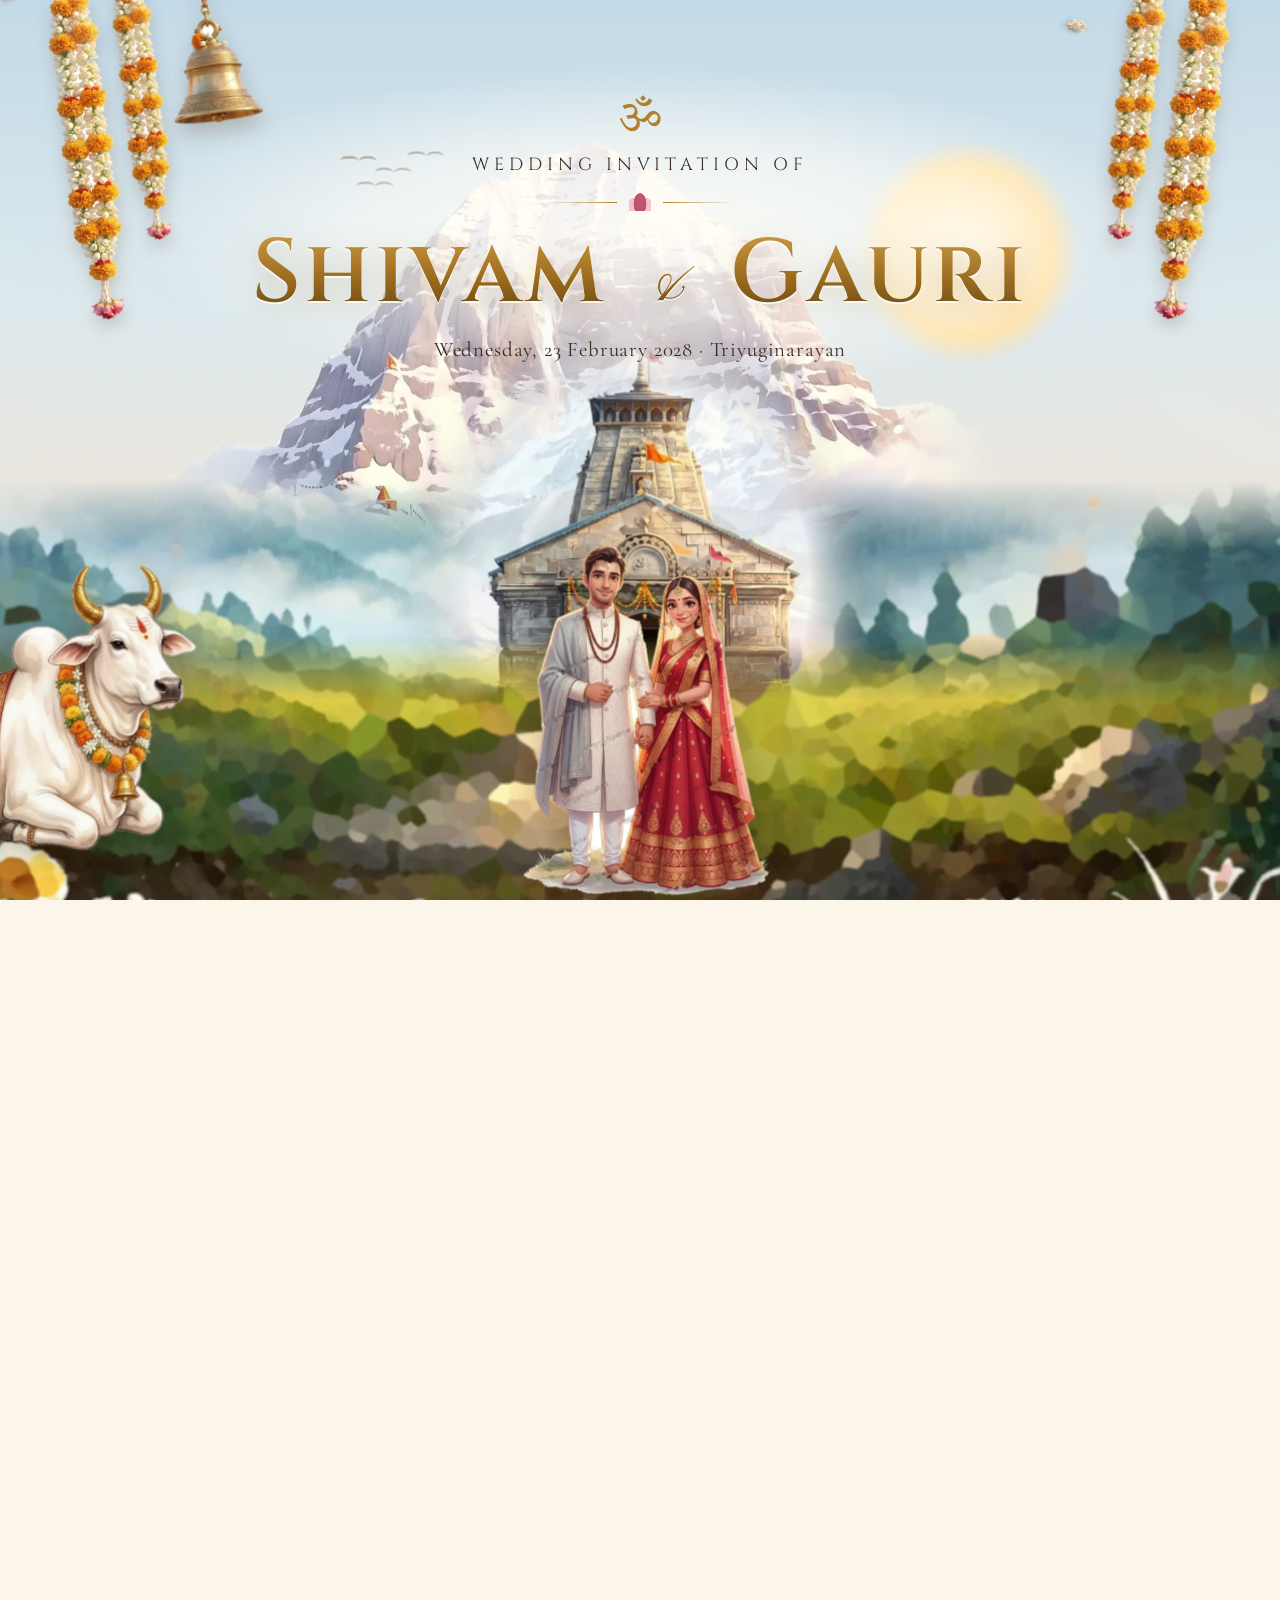
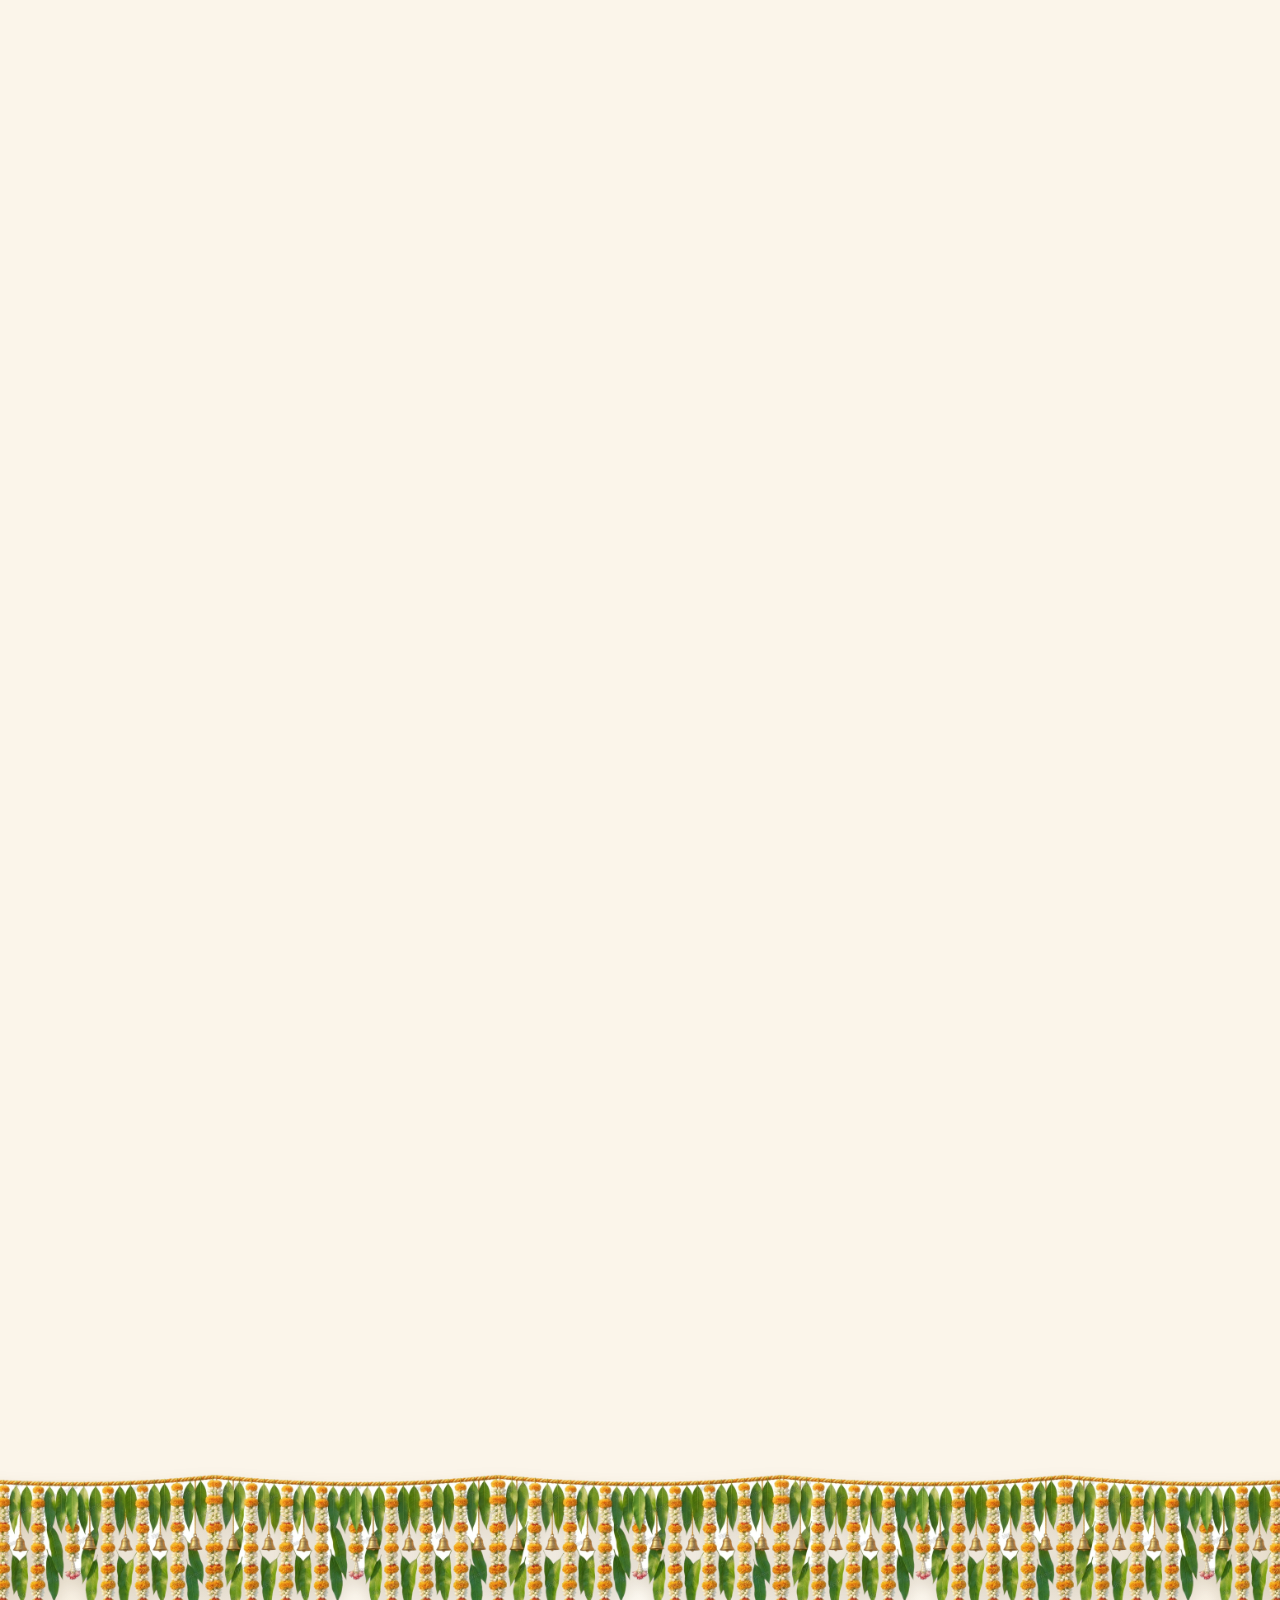
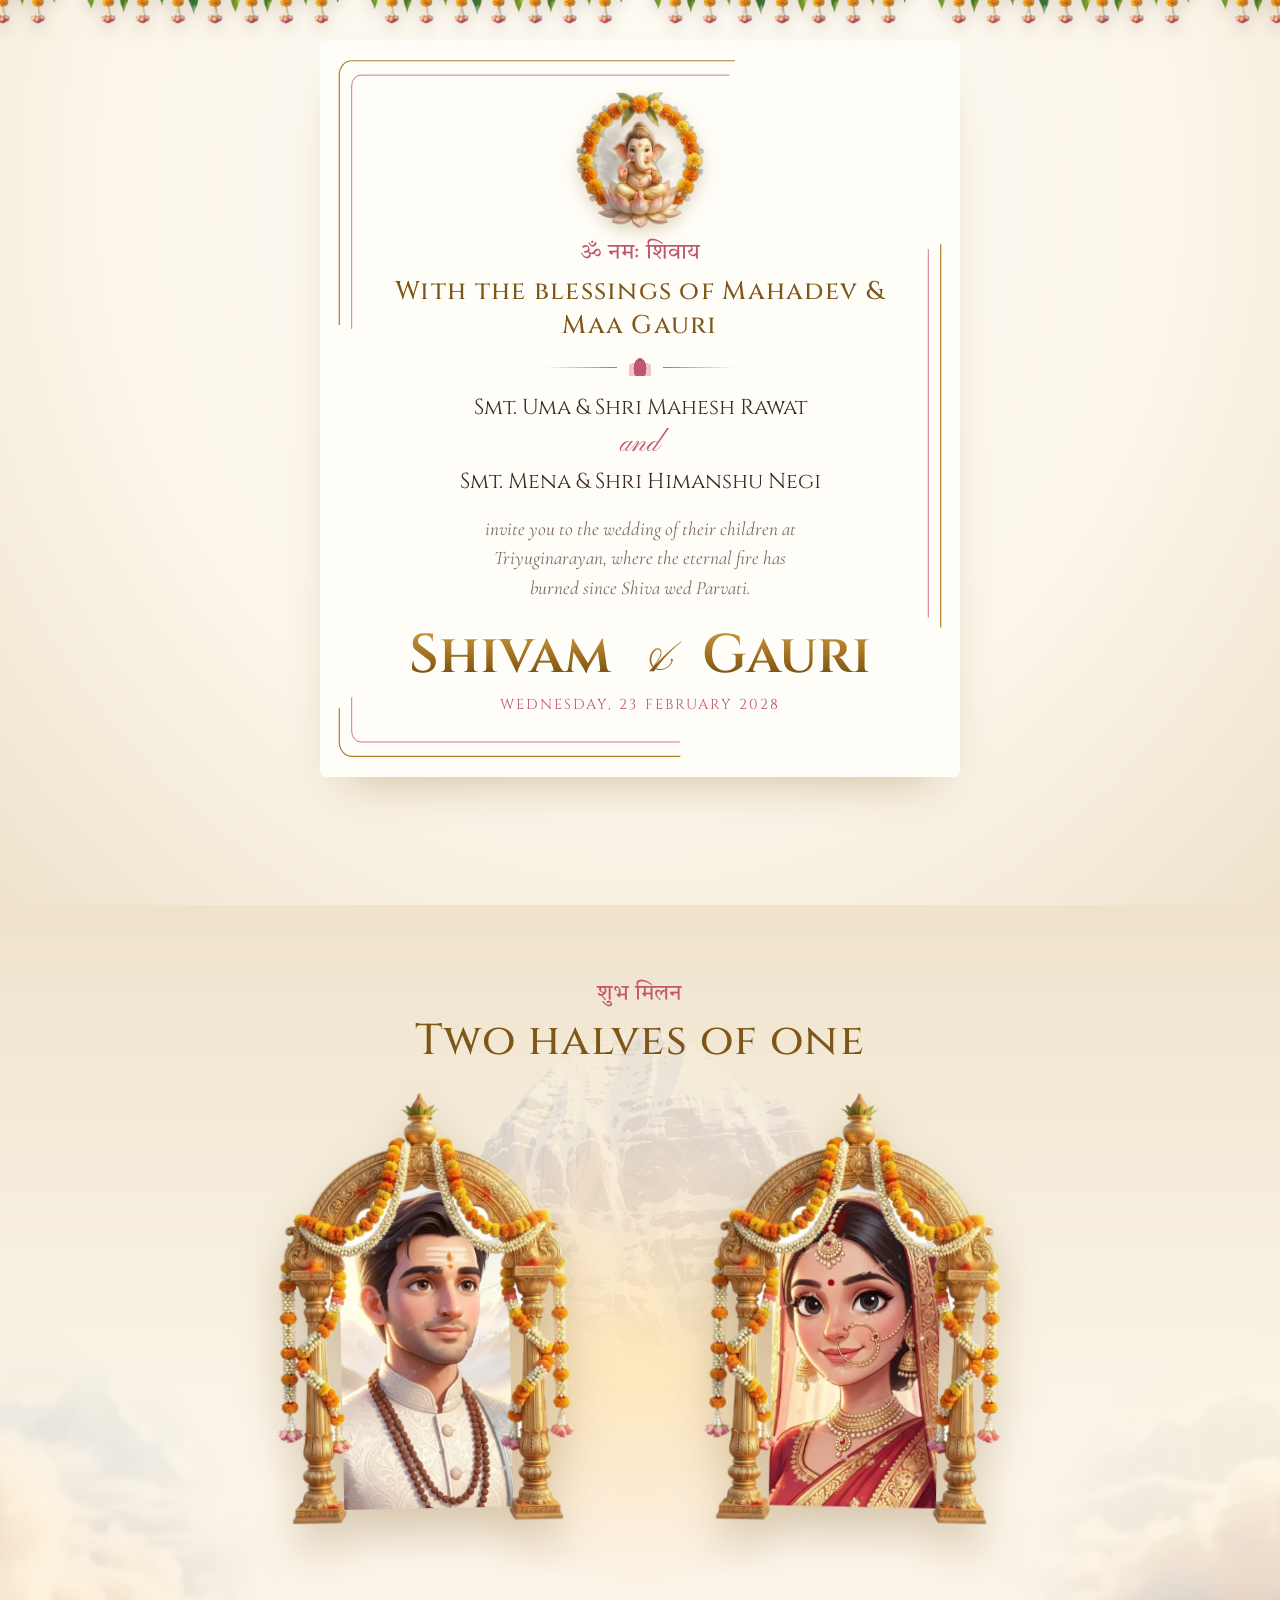
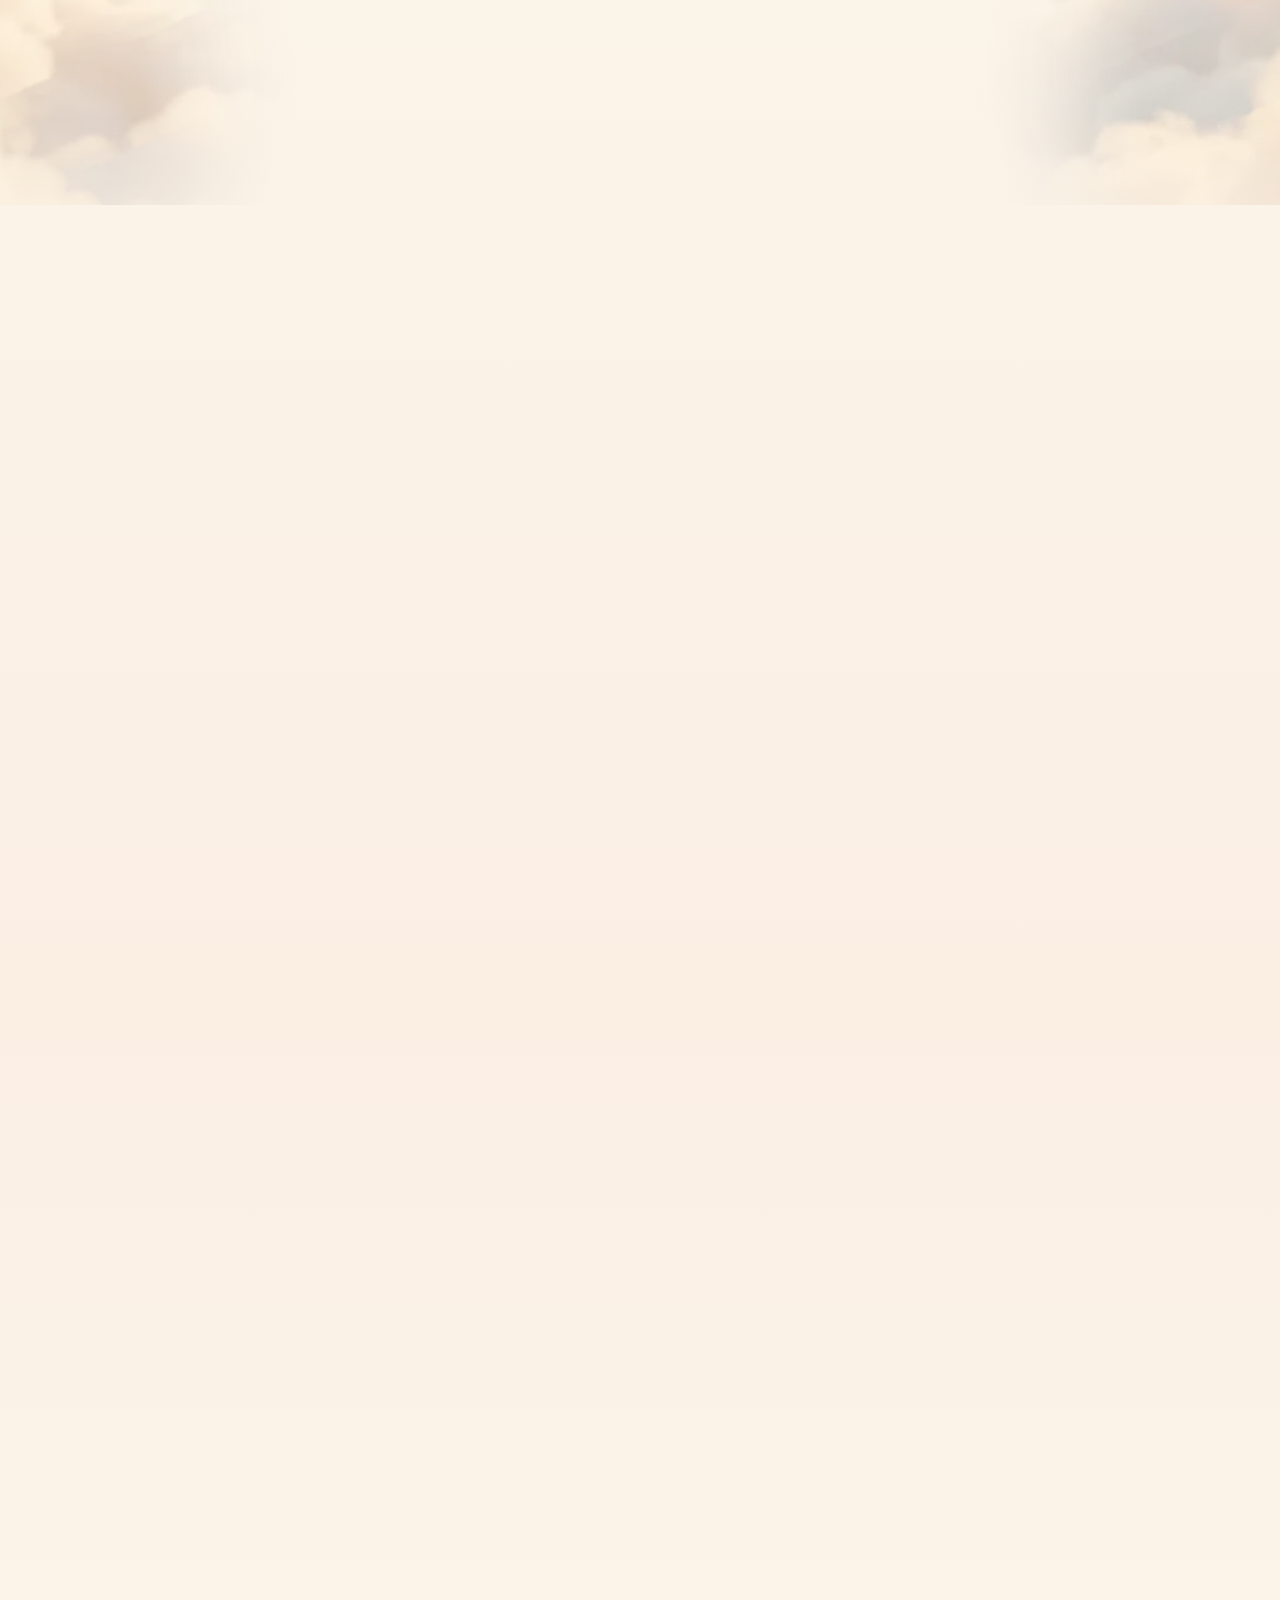
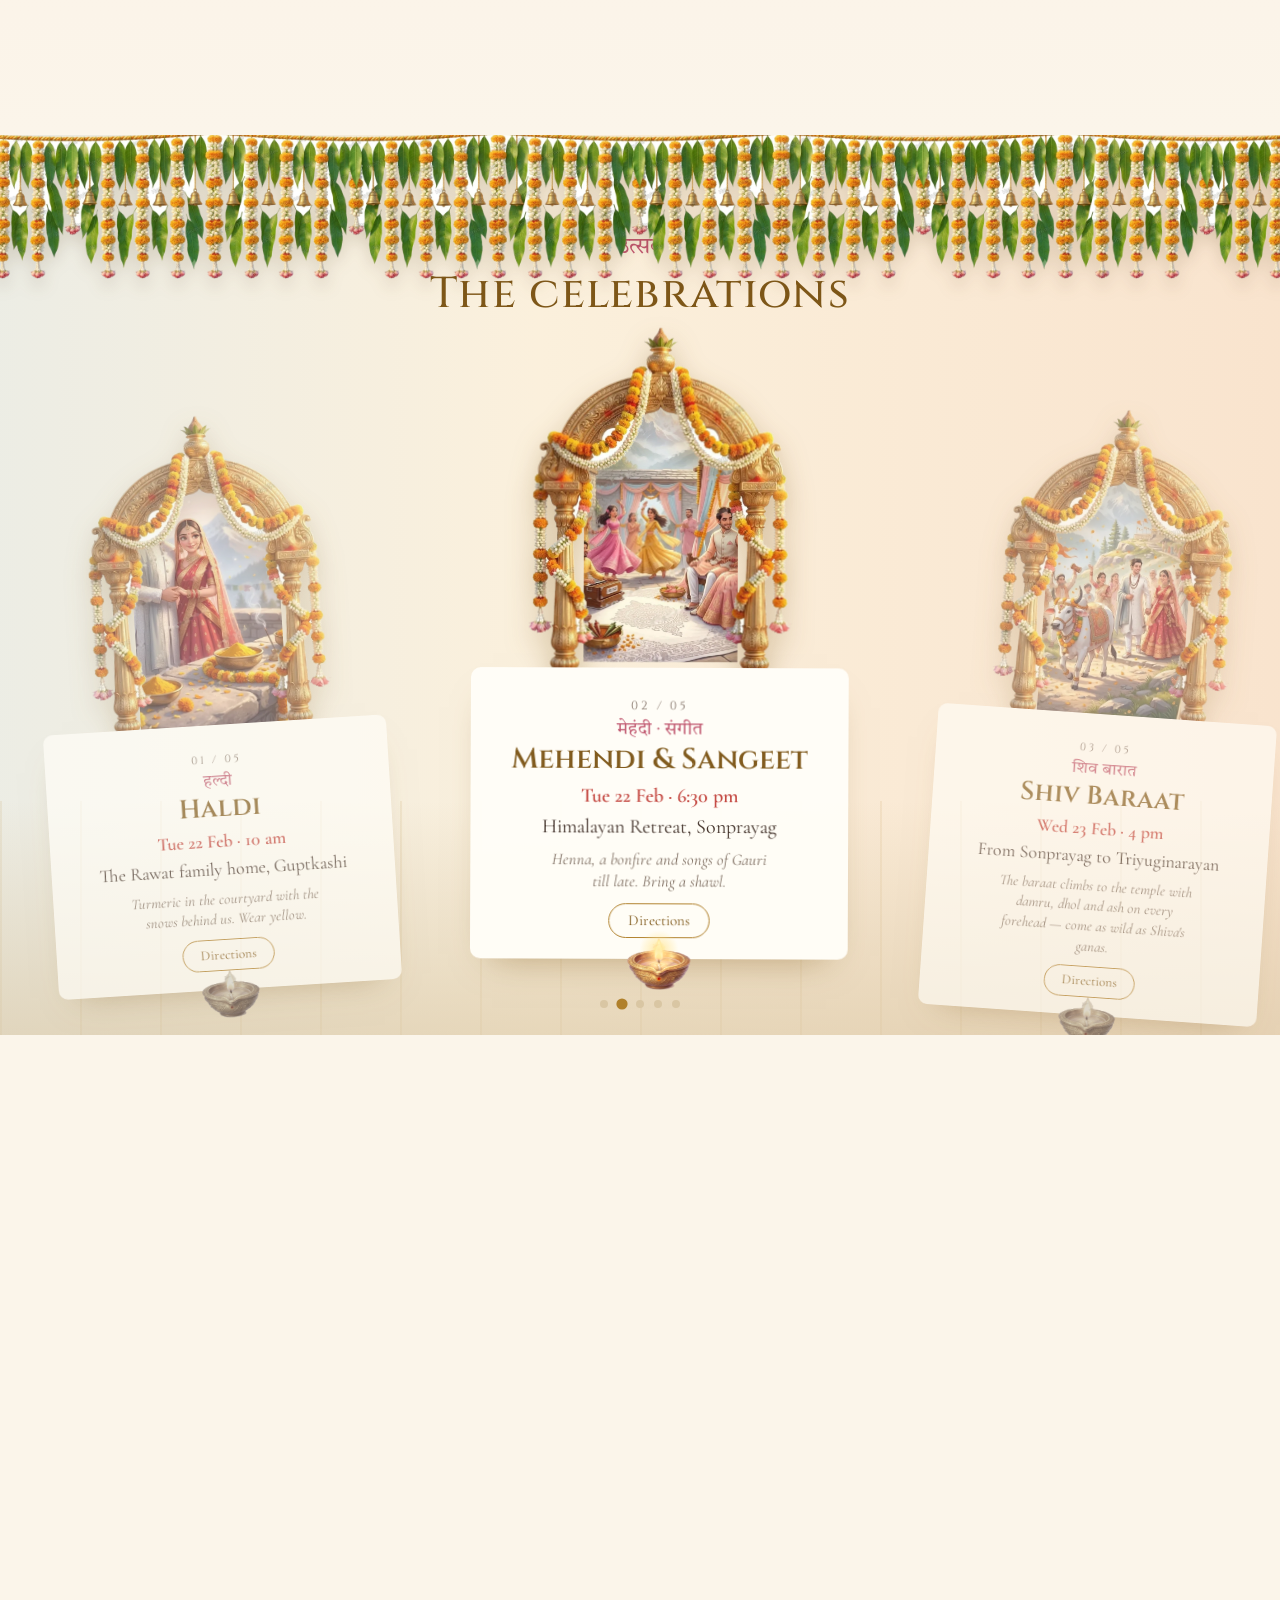
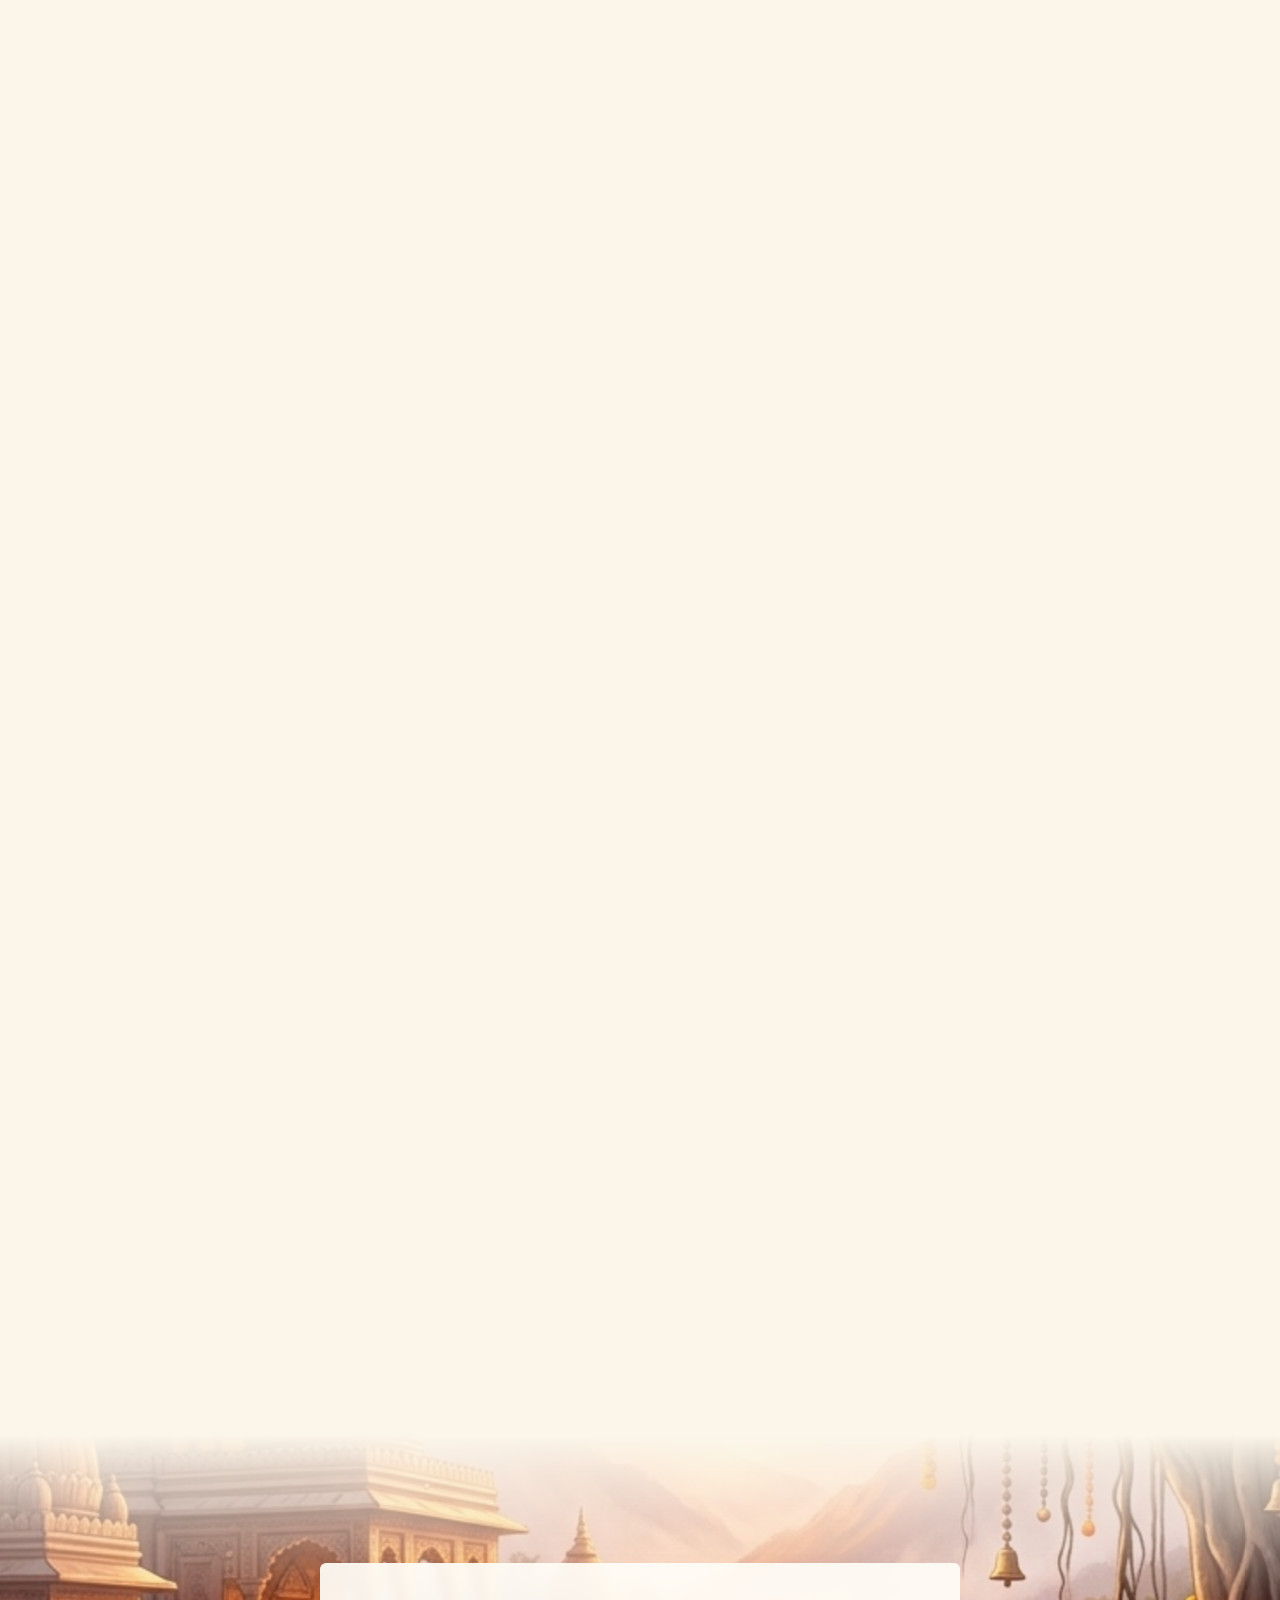
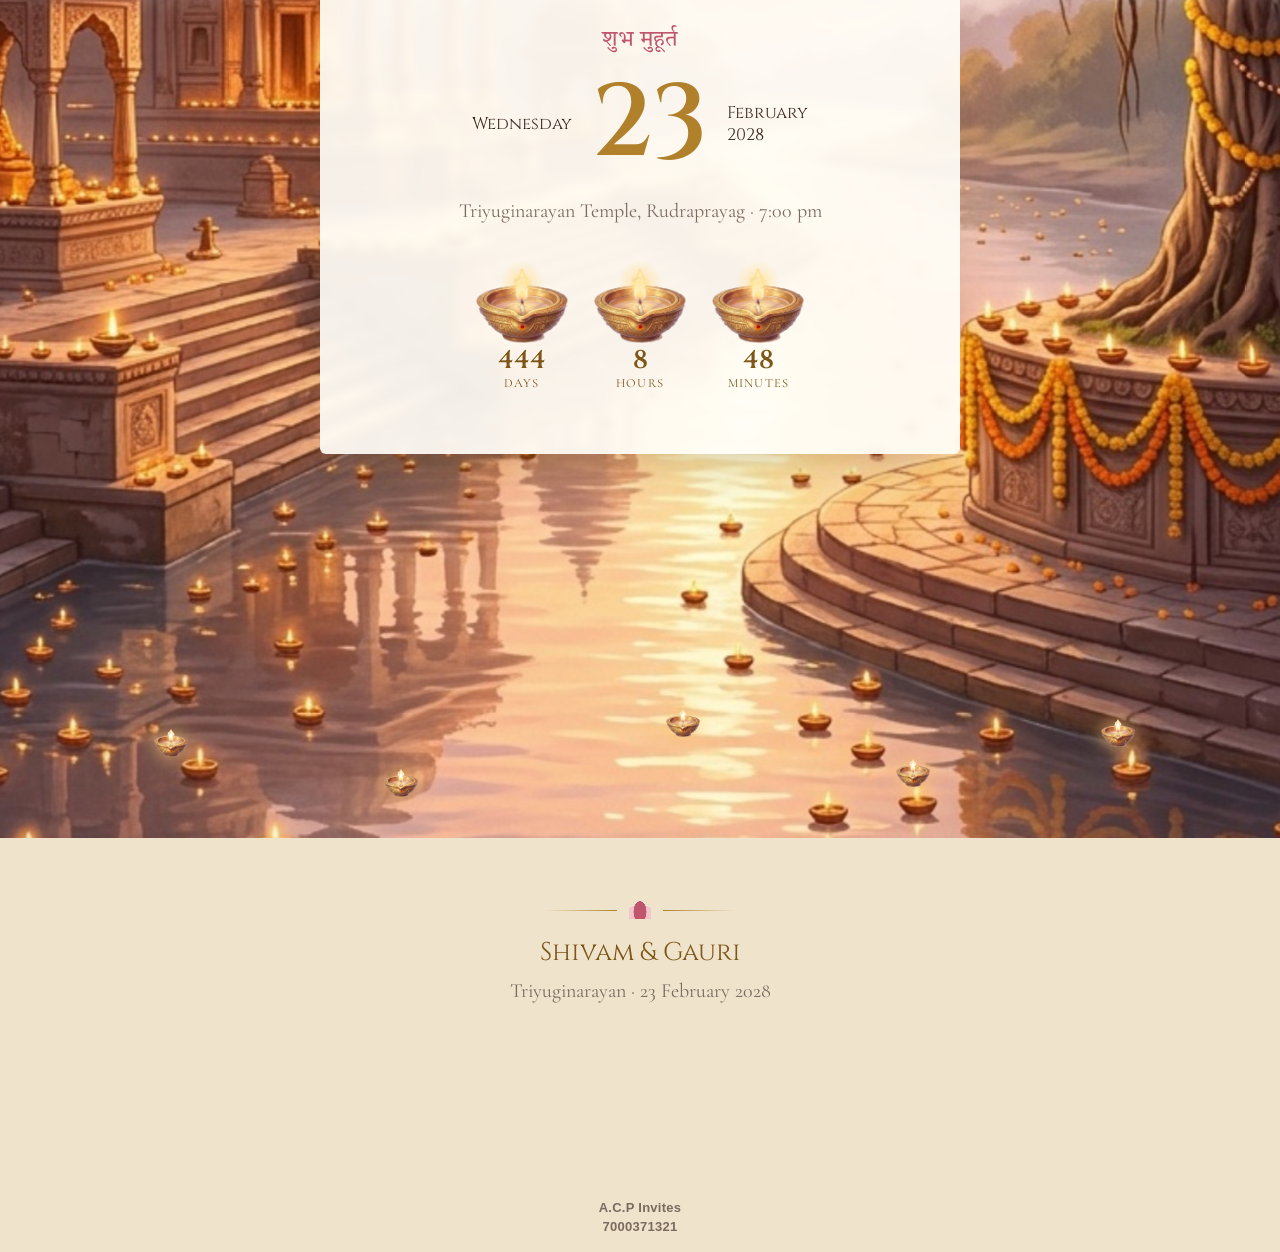
==== invite.html @ f6b67a9c "feat: initial commit for Anant Bandhan wedding invitation" ====
<html lang="en">
<head><style>html{overflow-x:clip}body{overflow-x:clip!important}</style>
<meta charset="UTF-8">
<meta name="viewport" content="width=device-width, initial-scale=1.0">
<title data-ws-tpl="Anant Bandhan — {couple.name1} &amp; {couple.name2}">Anant Bandhan — Shivam &amp; Gauri</title>
<meta name="description" content="Shivam and Gauri invite you to their wedding at Triyuginarayan, where Shiva wed Parvati." data-ws-content="{couple.name1} and {couple.name2} invite you to their wedding at {wedding.city}, where Shiva wed Parvati.">
<link rel="preconnect" href="https://fonts.googleapis.com">
<link rel="preconnect" href="https://fonts.gstatic.com" crossorigin>
<link href="https://fonts.googleapis.com/css2?family=Cinzel:wght@400;500;600&family=Cormorant+Garamond:ital,wght@0,400;0,500;0,600;1,400&family=Pinyon+Script&family=Tiro+Devanagari+Hindi&display=swap" rel="stylesheet">
<style>:root{--cream: #FBF5EA;--ivory: #FFFDF7;--sand: #EFE3CC;--sand-dk: #D9C6A3;--gold: #B0802B;--gold-lt: #E2C07A;--gold-dk: #7E5718;--alta: #C2413A;--rose: #C0566E;--rose-lt: #F2C6C8;--shiva: #6E9AB4;--sky: #D7E6EE;--peach: #F7D2B4;--marigold: #F09A1E;--leaf: #5E8F45;--ink: #3B2A22;--soft: #7B6A5E;--serif: "Cinzel", Georgia, serif;--body: "Cormorant Garamond", Georgia, serif;--script: "Pinyon Script", cursive;--dv: "Tiro Devanagari Hindi", serif}*{box-sizing:border-box}html{background:var(--cream)}body{margin:0;font-family:var(--body);font-size:20px;line-height:1.55;color:var(--ink);background:var(--cream);overflow-x:clip}h1,h2,h3{margin:0;font-weight:400}img{display:block;max-width:100%}.dv{font-family:var(--dv);color:var(--rose);font-size:1.35rem;margin:0 0 .3rem}.soft{color:var(--soft)}.head{text-align:center;max-width:720px;margin:0 auto clamp(1.6rem,4vw,2.8rem);padding:0 1.25rem}.head h2,.card h2{font-family:var(--serif);font-weight:500;font-size:clamp(1.7rem,4.6vw,2.7rem);line-height:1.2;color:var(--gold-dk);letter-spacing:.03em}.lotus-rule{display:block;position:relative;width:190px;height:18px;margin:.9rem auto}.lotus-rule:before,.lotus-rule:after{content:"";position:absolute;top:9px;width:72px;height:1px;background:linear-gradient(90deg,transparent,var(--gold))}.lotus-rule:before{left:0}.lotus-rule:after{right:0;transform:scaleX(-1)}.lotus-rule i{position:absolute;left:50%;top:0;width:22px;height:18px;margin-left:-11px;background:radial-gradient(ellipse 30% 60% at 50% 60%,var(--rose) 96%,transparent 100%),radial-gradient(ellipse 30% 45% at 22% 72%,var(--rose-lt) 96%,transparent 100%),radial-gradient(ellipse 30% 45% at 78% 72%,var(--rose-lt) 96%,transparent 100%)}.card-ganpati{display:block;width:clamp(96px,26vw,130px);height:auto;margin:-.6rem auto .5rem;filter:drop-shadow(0 6px 8px rgba(126,87,24,.25));animation:bless 4s ease-in-out infinite alternate}@keyframes bless{to{transform:translateY(-3px) scale(1.03)}}.rise{opacity:0;transform:translateY(34px) scale(.98);transition:opacity 1s ease-out,transform 1.1s cubic-bezier(.2,.8,.2,1)}.rise.in{opacity:1;transform:none}.card{position:relative;max-width:640px;margin:0 auto;padding:clamp(2.6rem,6vw,3.8rem) clamp(1.4rem,5vw,3rem);background:var(--ivory);border-radius:6px;text-align:center;box-shadow:0 24px 50px -28px #7e571873}.lede{max-width:40ch;margin:1rem auto 0;font-size:1.2rem;font-style:italic;color:var(--soft)}.drift{position:fixed;inset:0;pointer-events:none;z-index:30;overflow:hidden}.drift i{position:absolute;left:0;top:0;width:var(--s);height:var(--s);background:url(images/petals/marigold.png) center / contain no-repeat;will-change:transform;filter:drop-shadow(0 3px 3px rgba(90,50,20,.18))}.drift i.rose{background-image:url(images/petals/rose.png)}.drift i.jas{background-image:url(images/petals/jasmine.png)}.toran{position:absolute;left:-2%;right:-2%;top:-6px;height:clamp(84px,14vw,150px);z-index:2;pointer-events:none;background:url(images/toran.webp) top center / auto 100% repeat-x;transform-origin:50% 0;animation:toran 5s ease-in-out infinite alternate;filter:drop-shadow(0 8px 8px rgba(90,60,20,.18))}@keyframes toran{0%{transform:skew(-1.2deg)}to{transform:skew(1.2deg)}}@keyframes sway{0%{rotate:-3deg}to{rotate:3deg}}.hero{position:relative;height:520vh}.stage{position:sticky;top:0;height:100vh;height:100dvh;overflow:hidden;background:var(--cream)}.scene{position:absolute;inset:0;transform-origin:50% 64%;will-change:transform}.sky{position:absolute;inset:0;background:linear-gradient(#bcd6e6,#dce9ee 38%,#f8e6d2 70%,#f6d3b6)}.sun{position:absolute;left:72%;top:40%;width:min(30vw,190px);aspect-ratio:1;margin-left:calc(min(30vw,190px)/-2);border-radius:50%;background:radial-gradient(circle,#fff8e6,#ffe3a8 55%,#ffd28c00 72%);filter:blur(1px)}.layer{position:absolute;left:-4%;width:108%;will-change:transform}.peak{bottom:30%;height:56%;object-fit:contain;object-position:50% 100%}.hills.far{bottom:16%;height:30%;object-fit:cover;object-position:50% 100%;-webkit-mask:linear-gradient(transparent,#000 22%);mask:linear-gradient(transparent,#000 22%)}.temple{left:50%;width:min(58vw,440px);bottom:15%;height:auto;transform:translate(-50%);filter:drop-shadow(0 18px 18px rgba(80,50,20,.25))}.nandi{left:-3%;bottom:11%;width:min(34vw,300px);height:auto;z-index:3;opacity:0;filter:drop-shadow(0 12px 12px rgba(80,50,20,.3))}.couple-art{left:50%;bottom:7%;width:auto;height:min(36vh,360px);max-width:74vw;object-fit:contain;z-index:1;filter:drop-shadow(0 14px 16px rgba(80,50,20,.3));opacity:0}.meadow{z-index:2}.hills.near{bottom:4%;height:28%;object-fit:cover;object-position:50% 100%;-webkit-mask:linear-gradient(transparent,#000 22%);mask:linear-gradient(transparent,#000 22%)}.meadow{bottom:-3%;height:20%;object-fit:cover;object-position:50% 0;z-index:2}.birds{position:absolute;left:0;top:24%;width:80px;height:30px}.birds i{position:absolute;width:16px;height:8px;border-top:2px solid #6D5A4E;border-radius:50% 50% 0 0;animation:flap .7s ease-in-out infinite alternate}.birds i:after{content:"";position:absolute;left:100%;top:-2px;width:16px;height:8px;border-top:2px solid #6D5A4E;border-radius:50% 50% 0 0}.birds i:nth-child(2){left:30px;top:10px;animation-delay:.2s}.birds i:nth-child(3){left:58px;top:-4px;animation-delay:.35s}.birds i:nth-child(4){left:14px;top:22px;animation-delay:.5s}@keyframes flap{to{transform:scaleY(.4) translateY(3px)}}.clouds{position:absolute;inset:0;z-index:3;pointer-events:none}.clouds i{position:absolute;width:90vw;height:60vh;border-radius:50%;background:radial-gradient(closest-side,#fffdf8,#fffdf8eb 45%,#fbf5ea00);will-change:transform,opacity}.clouds i:nth-child(1){left:-30vw;top:-10vh}.clouds i:nth-child(2){right:-30vw;top:-6vh}.clouds i:nth-child(3){left:-36vw;top:30vh}.clouds i:nth-child(4){right:-36vw;top:34vh}.clouds i:nth-child(5){left:-20vw;bottom:-24vh}.clouds i:nth-child(6){right:-20vw;bottom:-20vh}.curtain{position:absolute;top:0;height:100%;width:64%;object-fit:cover;will-change:transform,opacity;z-index:1}.curtain.l{left:0;object-position:100% 50%}.curtain.r{right:0;object-position:0 50%}.clouds i{z-index:2}.clouds:before{content:"";position:absolute;inset:0;background:var(--cream);opacity:var(--veil, 1)}.union{position:absolute;inset:0;z-index:4;pointer-events:none}.hand{position:absolute;top:34%;width:min(88vw,780px);height:auto;will-change:transform,opacity;filter:drop-shadow(0 14px 20px rgba(90,60,40,.2))}.hand.parvati{right:50%}.hand.shiva{left:50%}.spark{position:absolute;left:50%;top:calc(34% + min(88vw,780px)*.08);width:160px;height:160px;margin:-80px;border-radius:50%;opacity:0;background:radial-gradient(circle,#fff 0 8%,rgba(255,236,180,.9) 18%,rgba(226,192,122,.4) 40%,transparent 70%)}.spark:before{content:"";position:absolute;inset:-40%;border-radius:50%;background:repeating-conic-gradient(rgba(226,192,122,.55) 0 2deg,transparent 2deg 15deg);-webkit-mask:radial-gradient(circle,transparent 18%,#000 30%,transparent 68%);mask:radial-gradient(circle,transparent 18%,#000 30%,transparent 68%);animation:spin 14s linear infinite}@keyframes spin{to{rotate:360deg}}.script{position:absolute;left:0;right:0;top:56%;margin:0;text-align:center;font-family:var(--script);font-size:clamp(3.2rem,12vw,6.8rem);line-height:1.1;color:var(--rose);text-shadow:0 2px 0 #fff;animation:write 2.4s cubic-bezier(.4,0,.2,1) .3s both}.script:after{content:"";display:block;width:min(60vw,340px);height:26px;margin:-.2rem auto 0;border-bottom:1.5px solid var(--rose);border-radius:0 0 50% 50%;opacity:.6}@keyframes write{0%{clip-path:inset(0 100% 0 0)}to{clip-path:inset(0 0 0 0)}}.title:before{content:"";position:absolute;inset:-12% -8%;z-index:-1;border-radius:50%;background:radial-gradient(closest-side,rgba(255,253,247,.92),rgba(255,253,247,.6) 55%,transparent)}.title{position:absolute;left:50%;top:11%;z-index:2;width:min(92vw,900px);text-align:center;transform:translate(-50%);opacity:0}.title .om{margin:0;font-family:var(--dv);font-size:clamp(2rem,6vw,2.8rem);line-height:1;color:var(--gold)}.title .kicker{margin:.5rem 0 0;font-family:var(--serif);font-size:clamp(.85rem,2.4vw,1.1rem);letter-spacing:.28em;text-transform:uppercase;color:var(--ink)}.title h1{font-family:var(--serif);font-weight:600;font-size:clamp(2.6rem,9vw,5.6rem);line-height:1.08;letter-spacing:var(--ls, .04em);background:linear-gradient(180deg,#cf9f45,#9a6a1c 55%,#5e3f0e);-webkit-background-clip:text;background-clip:text;color:transparent;filter:drop-shadow(0 2px 0 rgba(255,255,255,.8)) drop-shadow(0 6px 14px rgba(126,87,24,.25))}.title h1 i{font-family:var(--script);font-weight:400;font-size:.8em;padding:0 .1em}.title-when{margin:.7rem 0 0;color:var(--ink);font-size:clamp(1.05rem,2.6vw,1.3rem);letter-spacing:.04em}.garland{position:absolute;top:-18px;z-index:5;display:flex;align-items:flex-start;gap:10px;transform-origin:50% 0;pointer-events:none}.garland.l{left:clamp(8px,4vw,40px)}.garland.r{right:clamp(8px,4vw,40px)}.strand{display:block;width:clamp(34px,6vw,56px);height:auto;transform-origin:50% 0;animation:sway 4s ease-in-out infinite alternate;filter:drop-shadow(0 8px 8px rgba(90,50,20,.2))}.strand.short{width:clamp(26px,4.6vw,44px);animation-delay:-1.7s}.garland.r .strand{animation-delay:-2.4s}.bell{position:absolute;left:100%;top:-6px;width:clamp(54px,10vw,90px);height:auto;margin-left:6px;transform-origin:50% 0;animation:ring 2.6s ease-in-out infinite;filter:drop-shadow(0 10px 10px rgba(90,50,20,.25))}@keyframes ring{0%,to{rotate:-9deg}50%{rotate:9deg}}.whiteout{position:absolute;inset:0;z-index:6;background:var(--cream);opacity:0;pointer-events:none}.hint{position:absolute;left:0;right:0;bottom:5%;z-index:7;margin:0;text-align:center;color:var(--soft);font-size:1.05rem;letter-spacing:.06em}.hint i{display:block;width:2px;height:34px;margin:.6rem auto 0;background:linear-gradient(var(--gold),transparent);animation:drip 1.8s ease-in-out infinite;transform-origin:top}@keyframes drip{0%{transform:scaleY(.2)}to{transform:scaleY(1)}}.invite{position:relative;padding:clamp(7rem,14vw,10rem) 1.25rem clamp(5rem,10vw,8rem);background:radial-gradient(ellipse at 50% 30%,var(--ivory),var(--cream) 60%,var(--sand))}.frame{--draw: 0}.frame-line{position:absolute;inset:10px;width:calc(100% - 20px);height:calc(100% - 20px);pointer-events:none}.frame-line rect{fill:none;stroke:var(--gold);stroke-width:1.2px;vector-effect:non-scaling-stroke;stroke-dasharray:1;stroke-dashoffset:calc(1 - var(--draw))}.frame-line rect+rect{stroke:var(--rose);stroke-width:.8px}.invite .card h2{font-size:clamp(1.15rem,3.6vw,1.6rem);line-height:1.35;letter-spacing:.05em}.card-names{margin:1.4rem 0 0;font-family:var(--serif);font-weight:600;font-size:clamp(2.2rem,8vw,3.4rem);line-height:1.1;background:linear-gradient(180deg,#cf9f45,#9a6a1c 55%,#5e3f0e);-webkit-background-clip:text;background-clip:text;color:transparent}.card-names i{font-family:var(--script);font-weight:400;font-size:1.15em;line-height:.9;padding:0 .12em}.card-when{margin:.5rem 0 0;font-family:var(--serif);font-size:.9rem;letter-spacing:.14em;text-transform:uppercase;color:var(--rose)}.family{margin:.2rem 0;font-family:var(--serif);font-size:clamp(1.1rem,3vw,1.35rem);color:var(--ink)}.and{margin:.1rem 0;font-family:var(--script);font-size:1.8rem;line-height:1.2;color:var(--rose)}.couple{position:relative;height:270vh;background:linear-gradient(var(--sand),var(--cream) 22%,#FBEFE4 70%,var(--cream))}.couple-stage{position:sticky;top:0;height:100vh;height:100dvh;display:flex;flex-direction:column;align-items:center;justify-content:center;overflow:hidden;padding:0 1rem}.couple-bg{position:absolute;inset:0;pointer-events:none}.couple-bg .glow{position:absolute;left:50%;top:50%;width:min(130vw,900px);aspect-ratio:1;transform:translate(-50%,-50%) scale(var(--g, .6));border-radius:50%;background:radial-gradient(circle,rgba(255,228,170,.75),rgba(255,214,160,.3) 40%,transparent 68%)}.c-peak{position:absolute;left:50%;top:6%;width:min(120vw,820px);transform:translate(-50%);opacity:.22;-webkit-mask:linear-gradient(#000 40%,transparent);mask:linear-gradient(#000 40%,transparent)}.c-cloud{position:absolute;bottom:-10%;width:80vw;max-width:700px;opacity:.5;will-change:transform;-webkit-mask:radial-gradient(ellipse 60% 55% at 50% 75%,#000 35%,transparent 72%);mask:radial-gradient(ellipse 60% 55% at 50% 75%,#000 35%,transparent 72%)}.c-cloud.l{left:-24vw}.c-cloud.r{right:-24vw}.couple .head{position:relative;margin-bottom:.6rem}.pair{position:relative;display:flex;justify-content:center;width:min(96vw,680px)}.arch{position:relative;z-index:1;flex:0 0 46%;max-width:300px;aspect-ratio:787 / 1128;margin:0 2%;will-change:transform,opacity;filter:drop-shadow(0 22px 22px rgba(126,87,24,.3))}.arch img{position:absolute;left:22.5%;top:21%;width:55%;height:75%;object-fit:cover;object-position:50% 20%;border-radius:999px 999px 0 0;background:var(--sand);transform:scale(var(--zoom, 1))}.arch:after{content:"";position:absolute;inset:0;background:url(images/arch.webp) center / 100% 100% no-repeat;pointer-events:none}.names-row{position:relative;display:flex;align-items:flex-start;justify-content:center;gap:clamp(.6rem,4vw,2.4rem);margin-top:1.2rem;text-align:center}.who{flex:1 1 0;max-width:240px;margin:0;opacity:var(--cap, 0);transform:translateY(calc((1 - var(--cap, 0)) * 16px))}.who b{display:block;font-family:var(--serif);font-weight:600;font-size:clamp(1.05rem,3.4vw,1.45rem);color:var(--gold-dk)}.who span{display:block;font-style:italic;color:var(--soft);font-size:.98rem;line-height:1.35}.amp{display:flex;flex-direction:column;align-items:center;font-family:var(--script);font-size:2.6rem;line-height:.8;color:var(--rose);opacity:var(--cap, 0)}.amp img{width:46px;margin-top:.3rem;filter:drop-shadow(0 0 10px rgba(255,200,110,.9));animation:glow 1.3s ease-in-out infinite alternate}.couple-line{position:relative;max-width:32ch;margin:1rem auto 0;padding:.9rem 1.4rem;text-align:center;font-style:italic;font-size:1.12rem;color:var(--soft);opacity:var(--cap, 0);background:#fffdf7b3;border-radius:999px}.events{position:relative}.walk{position:sticky;top:0;height:100vh;height:100dvh;overflow:hidden;background:var(--cream)}.walk-sky{position:absolute;inset:0;background:linear-gradient(90deg,#dce9ee,#fbf0dc 30%,#f8ddc6 60%,#f2c1b4 85%,#e9b0b4);background-size:300% 100%;background-position:calc(var(--t, 0) * 100%) 0}.walk-sky:after{content:"";position:absolute;left:0;right:0;bottom:0;height:26%;background:linear-gradient(transparent,#d9c6a399),repeating-linear-gradient(90deg,rgba(176,128,43,.1) 0 2px,transparent 2px 80px)}.walk-head{position:relative;z-index:1;padding-top:clamp(4.6rem,11vh,6rem);margin-bottom:0}.niches{position:absolute;left:0;top:0;bottom:0;display:flex;align-items:center;gap:clamp(1.2rem,4vw,3rem);margin:0;padding:12vh 0 0 calc(50vw - min(39vw,190px));list-style:none;will-change:transform}.niche{position:relative;flex:0 0 min(78vw,380px);text-align:center;transform-origin:50% 100%;will-change:transform}.niche .pic{position:relative;width:70%;aspect-ratio:787 / 1128;margin:0 auto -2.4rem}.niche .pic:after{content:"";position:absolute;inset:0;background:url(images/arch.webp) center / 100% 100% no-repeat;pointer-events:none;filter:drop-shadow(0 12px 14px rgba(126,87,24,.3))}.niche .pic img,.niche .nopic{position:absolute;left:22%;top:15%;width:56%;height:72%;object-fit:cover;border-radius:999px 999px 4px 4px}.niche .pic img{transform:scale(var(--zoom, 1.06))}.niche .nopic{display:grid;place-items:center;background:var(--sand);font-family:var(--serif);font-size:3rem;color:var(--gold)}.niche .words{position:relative;padding:1.8rem 1.2rem 1.3rem;background:var(--ivory);border-radius:10px;box-shadow:0 18px 36px -22px #7e57188c}.niche .num{display:block;font-family:var(--serif);font-size:.75rem;letter-spacing:.24em;color:var(--soft)}.niche .dv{margin:.1rem 0 0;font-size:1.1rem}.niche h3{font-family:var(--serif);font-weight:600;font-size:clamp(1.35rem,3.6vw,1.8rem);line-height:1.15;color:var(--gold-dk)}.niche .when{margin:.3rem 0 0;font-weight:600;color:var(--alta)}.niche .where{margin:0}.niche .note{margin:.35rem auto 0;font-style:italic;color:var(--soft);max-width:32ch;font-size:1.02rem;line-height:1.4}.niche a{display:inline-block;margin-top:.6rem;padding:.3rem 1.2rem;border:1px solid var(--gold);border-radius:999px;color:var(--gold-dk);text-decoration:none;font-size:.95rem}.niche a:hover{background:#e2c07a33}.niche .lamp{position:absolute;left:50%;bottom:-34px;width:64px;height:57px;margin-left:-32px;background:url(images/diya.png) center / contain no-repeat;filter:saturate(calc(.4 + var(--lit, 0) * .6)) brightness(calc(.85 + var(--lit, 0) * .2))}.niche .lamp:before{content:"";position:absolute;left:50%;top:-6px;width:40px;height:40px;margin-left:-20px;border-radius:50%;background:radial-gradient(circle,#ffdc8ce6,#ffbe5a00 70%);opacity:var(--lit, 0);animation:glow 1.2s ease-in-out infinite alternate}@keyframes glow{to{transform:scale(1.25)}}@keyframes flame{to{rotate:4deg;scale:.9 1.12}}.walk-dots{position:absolute;left:0;right:0;bottom:3vh;display:flex;justify-content:center;gap:10px}.walk-dots i{width:8px;height:8px;border-radius:50%;background:var(--sand-dk);transition:background .3s,transform .3s}.walk-dots i.on{background:var(--gold);transform:scale(1.4)}@media (max-width: 700px) and (max-height: 760px){.niche .note{display:none}}.memories{padding:clamp(5rem,10vw,8rem) 1.25rem;background:var(--cream);text-align:center}.photos{display:grid;grid-template-columns:repeat(auto-fit,minmax(min(100%,230px),1fr));gap:1.4rem;max-width:1050px;margin:0 auto 2rem}.photos figure{margin:0;padding:7px;border-radius:999px 999px 12px 12px;background:linear-gradient(var(--gold-lt),var(--gold));box-shadow:0 18px 30px -16px #7e571880}.photos img{width:100%;aspect-ratio:4 / 5;object-fit:cover;border-radius:999px 999px 7px 7px}.muhurat{position:relative;padding:clamp(5rem,11vw,8rem) 1.25rem clamp(16rem,40vw,24rem);background:#f3c9b4;overflow:hidden}.ghat-bg{position:absolute;left:0;top:-10%;width:100%;height:120%;object-fit:cover;object-position:50% 70%;will-change:transform}.muhurat:before{content:"";position:absolute;inset:0 0 auto;height:18%;background:linear-gradient(var(--cream),rgba(251,245,234,0));z-index:1}.floaters i{position:absolute;bottom:8%;width:34px;height:30px;background:url(images/diya.png) center / contain no-repeat;animation:float 7s ease-in-out infinite alternate;filter:drop-shadow(0 0 10px rgba(255,200,110,.9))}.floaters i:nth-child(1){left:12%}.floaters i:nth-child(2){left:30%;bottom:4%;animation-delay:-2s}.floaters i:nth-child(3){left:52%;bottom:10%;animation-delay:-4s}.floaters i:nth-child(4){left:70%;bottom:5%;animation-delay:-1s}.floaters i:nth-child(5){left:86%;bottom:9%;animation-delay:-3s}@keyframes float{0%{translate:-14px 0;rotate:-4deg}to{translate:18px -6px;rotate:4deg}}.muhurat .card{background:#fffdf7ed;backdrop-filter:blur(4px)}.muhurat .card{z-index:1}.big-date{display:flex;justify-content:center;align-items:center;gap:1.2rem;margin:1rem 0;font-family:var(--serif);color:var(--ink)}.bd-day{font-size:clamp(4rem,13vw,6.4rem);line-height:1;font-weight:600;color:var(--gold)}.bd-side{font-size:1.05rem;text-align:left;line-height:1.3}.bd-side:first-child{text-align:right}.countdown{display:flex;justify-content:center;gap:clamp(.6rem,3vw,1.4rem);margin-top:2.6rem}.diya{position:relative;display:flex;flex-direction:column;align-items:center;width:96px;padding-top:80px;color:var(--gold-dk);background:url(images/diya.png) top center / 92px auto no-repeat;transform:scale(calc(1 - var(--flip, 0) * .1));transition:transform .14s}.diya:before{content:"";position:absolute;left:50%;top:-8px;width:46px;height:46px;margin-left:-23px;border-radius:50%;background:radial-gradient(circle,#ffe196d9,#ffbe5a00 70%);animation:glow 1.1s ease-in-out infinite alternate}.diya:nth-child(2):before{animation-delay:-.4s}.diya:nth-child(3):before{animation-delay:-.7s}.diya b{font-family:var(--serif);font-weight:600;font-size:1.6rem;line-height:1}.diya small{font-size:.78rem;letter-spacing:.1em;text-transform:uppercase}.rsvp,#rsvp{display:none!important}.rsvp-fields{display:grid;gap:.8rem;margin-top:1.5rem;text-align:left}.rsvp input,.rsvp select,.rsvp textarea{width:100%;font:inherit;font-size:1.05rem;padding:.7rem 1rem;border:1px solid var(--sand-dk);border-radius:10px;background:#fff;color:var(--ink)}.rsvp input:focus,.rsvp select:focus,.rsvp textarea:focus{outline:none;border-color:var(--gold);box-shadow:0 0 0 3px #e2c07a59}.rsvp .invalid{border-color:var(--alta);color:var(--alta)}.rsvp-q{margin:.4rem 0 0}.rsvp-choices{display:flex;flex-wrap:wrap;gap:.4rem 1.2rem}.rsvp-choices label{display:inline-flex;align-items:center;gap:.4rem}.rsvp-choices input{width:auto;accent-color:var(--rose)}.rsvp-error{color:var(--alta);font-size:1rem;margin:0}.rsvp button{margin-top:1.3rem;padding:.8rem 2.4rem;font-family:var(--serif);font-size:.95rem;font-weight:600;letter-spacing:.14em;color:#fff;background:linear-gradient(var(--rose),#9E3A52);border:0;border-radius:999px;cursor:pointer;box-shadow:0 4px #7a2a3e,0 14px 24px -10px #9e3a5299;transition:transform .15s,box-shadow .15s}.rsvp button:hover{transform:translateY(-2px)}.rsvp button:active{transform:translateY(3px);box-shadow:0 1px #7a2a3e}.rsvp-done{text-align:center;font-size:1.25rem}.rsvp-done span{display:block;font-size:1rem;color:var(--soft);margin-top:.4rem}.burst{position:fixed;width:12px;height:9px;border-radius:80% 0;background:var(--alta);pointer-events:none;z-index:40;animation:burst 1.2s ease-out forwards}.burst.gende{width:11px;height:11px;border-radius:50%;background:var(--marigold)}@keyframes burst{to{transform:translate(var(--x),var(--y)) rotate(320deg);opacity:0}}.bel{position:absolute;width:clamp(100px,16vw,220px);pointer-events:none;filter:drop-shadow(0 12px 14px rgba(80,60,20,.2))}.bel.l{left:-2%;top:8%;rotate:-20deg}.bel.r{right:-2%;bottom:6%;rotate:160deg}.rsvp .card{z-index:1}.footer{padding:3rem 1.25rem 3.5rem;text-align:center;background:var(--sand);color:var(--ink)}.foot-names{margin:0;font-family:var(--serif);font-size:1.6rem;color:var(--gold-dk)}.footer .soft{margin:.2rem 0 0}.wsx{position:relative;z-index:1;background:var(--cream);color:var(--ink);padding:clamp(4.5rem,10vw,7rem) clamp(1.25rem,5vw,3rem)}.wsx-head{text-align:center;max-width:720px;margin:0 auto clamp(2.2rem,5vw,3.2rem)}.wsx-kicker{margin:0 0 .5rem;font-family:var(--script);font-size:1.9rem;color:var(--rose)}.wsx-title{margin:0;font-family:var(--serif);font-weight:500;font-size:clamp(1.8rem,4.6vw,2.7rem);line-height:1.12;color:var(--gold-dk)}.wsx-words{background:var(--ivory);border-radius:14px;padding:20px 22px;color:var(--ink);border-top:3px solid var(--gold-lt);box-shadow:0 18px 30px -18px #7e571873}.wsx-words h3{margin:0 0 .4rem;font-family:var(--serif);font-weight:600;font-size:1.15rem;color:var(--gold-dk)}.wsx-words p{margin:0;line-height:1.5}.wsx-rise{opacity:0;transform:translateY(24px);transition:opacity .9s ease-out,transform .9s ease-out}.wsx-rise.wsx-in{opacity:1;transform:none}.wsx-know-grid{list-style:none;margin:0 auto;padding:0;max-width:1100px;display:grid;grid-template-columns:repeat(auto-fit,minmax(min(100%,220px),1fr));gap:clamp(14px,2.5vw,24px)}.wsx-know-grid>li{display:flex}.wsx-know-grid .wsx-words{flex:1;text-align:left;margin:0;display:flex;flex-direction:column}.wsx-know-icon{display:block;font-size:1.9rem;line-height:1;margin-bottom:.45rem}.wsx-know-img{display:block;width:100%;aspect-ratio:16 / 10;object-fit:cover;border-radius:10px;margin-bottom:.8rem}.wsx-know-grid .wsx-know-addr{margin:.55rem 0 0;font-size:.9em;font-style:italic;opacity:.85}.wsx-know-grid .wsx-know-acts{display:flex;flex-wrap:wrap;gap:8px;margin:auto 0 0;padding-top:.9rem}.wsx-know-btn{display:inline-flex;align-items:center;padding:.35em .95em;border:1px solid currentColor;border-radius:999px;font-size:.9rem;line-height:1.3;text-decoration:none;color:inherit;transition:background .2s}.wsx-know-btn:hover,.wsx-know-btn:focus-visible{background:#7f7f7f29}@media (max-width: 640px){body{font-size:18px}.spark{top:calc(38% + 7.68vw)}.hand{top:38%;width:96vw}.garland.r .strand.short{display:none}.diya{width:78px}}@media (prefers-reduced-motion: reduce){.rise,.wsx-rise{opacity:1;transform:none;transition:none}.toran,.strand,.bell,.floaters i,.birds i,.hint i,.spark:before,.niche .lamp:before,.diya:before{animation:none}}@media (max-width: 640px){:has(>[data-ws="couple.name1"]):has(>[data-ws="couple.name2"]){flex-wrap:wrap;flex-direction:column;grid-template-columns:1fr;grid-auto-flow:row}:has(>[data-ws="couple.name1"]):has(>[data-ws="couple.name2"])>*{display:block;width:100%;flex-basis:auto;margin-left:0;margin-right:0}}
</style>
<style data-ws-rsvp-layout>
@media (max-width: 720px) {
  form :is(div, fieldset, p, span):has(> label > input[type=checkbox], > label > input[type=radio]) {
    display: grid !important; grid-template-columns: repeat(2, minmax(0, 1fr)) !important;
    gap: .55rem .9rem !important; align-items: start !important;
  }
  form label:has(> input[type=checkbox]), form label:has(> input[type=radio]) {
    display: flex !important; align-items: flex-start !important; gap: .5rem !important;
    margin: 0 !important; min-width: 0 !important; width: auto !important;
    line-height: 1.3 !important; text-align: left !important; overflow-wrap: anywhere;
  }
  form label > input[type=checkbox], form label > input[type=radio] {
    flex: none !important; margin: .12em 0 0 !important;
  }
  /* a template's catch-all "input { width: 100% }" would squeeze the text to a
     sliver; inputs drawn as pills (hidden, styled through a following span) are left alone */
  form label > input:is([type=checkbox], [type=radio]):not(:has(~ span)) {
    width: 1.1em !important; height: 1.1em !important; min-width: 0 !important; padding: 0 !important;
  }
}
</style><style>img.ws-emblem{display:block!important;position:relative!important;inset:auto!important;float:none!important;width:clamp(64px,10vw,104px)!important;height:auto!important;max-width:40%!important;max-height:none!important;margin:0 auto .6em!important;object-fit:contain;opacity:1;filter:drop-shadow(0 4px 8px rgba(0,0,0,.18))}img.ws-emblem[hidden]{display:none!important}</style></head>
<body>


<div class="drift" id="drift" aria-hidden="true"></div>

<main>

  
  <section class="hero" id="hero" data-ws-section="hero">
    <div class="stage" id="stage">

      
      <div class="scene" id="scene" aria-hidden="true">
        <div class="sky"></div>
        <div class="sun" id="sun"></div>
        <div class="birds" id="birds"><i></i><i></i><i></i><i></i></div>
        <img class="layer peak" data-depth=".15" src="images/kailash.webp" alt="" onerror="this.remove()">
        <img class="layer hills far" data-depth=".35" src="images/hills_far.webp" alt="">
        <img class="layer temple" id="temple" data-depth=".55" src="images/temple.webp" alt="" onerror="this.remove()">
        <img class="layer hills near" data-depth=".8" src="images/hills_near.webp" alt="">
        <img class="layer couple-art" id="coupleArt" data-depth=".9" src="images/couple.webp" data-ws-src="{couple.photo}" alt="The couple">
        <img class="layer meadow" data-depth="1" src="images/meadow.webp" alt="">
        <img class="layer nandi" id="nandi" data-depth="1" src="images/nandi.webp" alt="" onerror="this.remove()">
      </div>

      
      <div class="title" id="title">
        <p class="om">ॐ</p>
        <p class="kicker" data-ws="hero.kicker">Wedding invitation of</p>
        <span class="lotus-rule" aria-hidden="true"><i></i></span>
        <h1><span data-ws="couple.name1">Shivam</span> <i>&amp;</i> <span data-ws="couple.name2">Gauri</span></h1>
        <p class="title-when"><span data-ws-tpl="{wedding.date|date}">Wednesday, 23 February 2028</span> · <span data-ws="wedding.city">Triyuginarayan</span></p>
      </div>

      
      <div class="clouds" id="clouds" aria-hidden="true"><img class="curtain l" src="images/clouds_l.webp" alt=""><img class="curtain r" src="images/clouds_r.webp" alt=""><i></i><i></i><i></i><i></i><i></i><i></i></div>

      
      <div class="union" id="union">
        <img class="hand parvati" id="handL" src="images/hand_parvati.webp" alt="" aria-hidden="true" onerror="this.remove()">
        <img class="hand shiva" id="handR" src="images/hand_shiva.webp" alt="" aria-hidden="true" onerror="this.remove()">
        <span class="spark" id="spark" aria-hidden="true"></span>
        <p class="script" id="script" data-ws="hero.tagline">A Divine Union</p>
      </div>

      
      <div class="garland l" id="garlandL" aria-hidden="true"><img class="strand" src="images/garland.webp" alt=""><img class="strand short" src="images/garland.webp" alt=""><img class="bell" src="images/bell.webp" alt=""></div>
      <div class="garland r" id="garlandR" aria-hidden="true"><img class="strand short" src="images/garland.webp" alt=""><img class="strand" src="images/garland.webp" alt=""></div>

      <div class="whiteout" id="whiteout" aria-hidden="true"></div>
      <p class="hint" id="hint"><span data-ws="hero.hint">Scroll — let their hands meet</span><i></i></p>
    </div>
  </section>

  
  <section class="invite" id="invite" data-ws-section="invite" data-ws-show="show.invite">
    <div class="toran" data-toran aria-hidden="true"></div>
    <div class="card frame" id="inviteCard">
      <svg class="frame-line" viewBox="0 0 100 100" preserveAspectRatio="none" aria-hidden="true">
        <rect x="1.5" y="1.5" width="97" height="97" rx="2" pathLength="1"/>
        <rect x="3.5" y="3.5" width="93" height="93" rx="1.5" pathLength="1"/>
      </svg>
      <img class="ws-emblem" data-ws-src="{card.emblem}" data-ws-if="card.emblem" alt="" aria-hidden="true" src="" hidden>
      <img class="card-ganpati" src="images/ganpati.webp" alt="" aria-hidden="true" onerror="this.remove()">
      <p class="dv" data-ws="invite.kicker">ॐ नमः शिवाय</p>
      <h2 data-ws="invite.heading">With the blessings of Mahadev &amp; Maa Gauri</h2>
      <span class="lotus-rule" aria-hidden="true"><i></i></span>
      <p class="family" data-ws="couple.parents1">Smt. Uma &amp; Shri Mahesh Rawat</p>
      <p class="and" data-ws="invite.and">and</p>
      <p class="family" data-ws="couple.parents2">Smt. Mena &amp; Shri Himanshu Negi</p>
      <p class="lede" data-ws="invite.lede">invite you to the wedding of their children at Triyuginarayan, where the eternal fire has burned since Shiva wed Parvati.</p>
      <p class="card-names"><span data-ws="couple.name1">Shivam</span> <i>&amp;</i> <span data-ws="couple.name2">Gauri</span></p>
      <p class="card-when"><span data-ws-tpl="{wedding.date|date}">Wednesday, 23 February 2028</span></p>
    </div>
  </section>

  
  <section class="couple" id="couple" data-ws-section="couple" data-ws-show="show.couple">
    <div class="couple-stage" id="coupleStage">
      <div class="couple-bg" aria-hidden="true">
        <span class="glow" id="coupleGlow"></span>
        <img class="c-peak" src="images/kailash.webp" alt="">
        <img class="c-cloud l" src="images/clouds_l.webp" alt="">
        <img class="c-cloud r" src="images/clouds_r.webp" alt="">
      </div>
      <header class="head">
        <p class="dv" data-ws="couple.kicker">शुभ मिलन</p>
        <h2 data-ws="couple.heading">Two halves of one</h2>
      </header>
      <div class="pair" id="pair">
        <figure class="arch" id="archL">
          <img src="images/groom.webp" data-ws-src="{couple.photo1}" alt="Shivam Rawat" data-ws-alt="{couple.fullName1}">
        </figure>
        <figure class="arch" id="archR">
          <img src="images/bride.webp" data-ws-src="{couple.photo2}" alt="Gauri Negi" data-ws-alt="{couple.fullName2}">
        </figure>
      </div>
      <div class="names-row">
        <p class="who"><b data-ws="couple.fullName1">Shivam Rawat</b><span data-ws="couple.caption1">son of Uma &amp; Mahesh Rawat</span></p>
        <span class="amp" aria-hidden="true">&amp;<img src="images/diya.png" alt=""></span>
        <p class="who"><b data-ws="couple.fullName2">Gauri Negi</b><span data-ws="couple.caption2">daughter of Mena &amp; Himanshu Negi</span></p>
      </div>
      <p class="couple-line" data-ws="couple.line">Shiva is still without Shakti; Shakti is formless without Shiva. Together they are whole.</p>
    </div>
  </section>

  
  <section class="events" id="events" data-ws-section="events" data-ws-show="show.events">
    <div class="walk" id="walk">
      <div class="walk-sky" id="walkSky" aria-hidden="true"></div>
      <div class="toran" data-toran aria-hidden="true"></div>
      <header class="head walk-head">
        <p class="dv" data-ws="events.kicker">उत्सव</p>
        <h2 data-ws="events.heading">The celebrations</h2>
      </header>
      
      <ol class="niches" id="niches"></ol>
      <div class="walk-dots" id="walkDots" aria-hidden="true"></div>
    </div>
  </section>

  
  

  
  <section class="muhurat" id="muhurat" data-ws-section="muhurat" data-ws-show="show.muhurat">
    <img class="ghat-bg" id="ghatBg" src="images/ghat.jpg" alt="" aria-hidden="true">
    <div class="floaters" aria-hidden="true"><i></i><i></i><i></i><i></i><i></i></div>
    <div class="card rise">
      <p class="dv" data-ws="muhurat.kicker">शुभ मुहूर्त</p>
      <p class="big-date">
        <span class="bd-side" data-ws-tpl="{wedding.date|weekday}">Wednesday</span>
        <span class="bd-day" data-ws-tpl="{wedding.date|day}">23</span>
        <span class="bd-side"><span data-ws-tpl="{wedding.date|month}">February</span><br><span data-ws-tpl="{wedding.date|year}">2028</span></span>
      </p>
      <p class="soft"><span data-ws="wedding.venue">Triyuginarayan Temple, Rudraprayag</span> · <span data-ws-tpl="{wedding.date|time}">7:00 pm</span></p>
      <div class="countdown" id="countdown" data-ws-show="muhurat.showCountdown">
        <span class="diya"><b data-cd="d">0</b><small data-ws="countdown.days">days</small></span>
        <span class="diya"><b data-cd="h">0</b><small data-ws="countdown.hours">hours</small></span>
        <span class="diya"><b data-cd="m">0</b><small data-ws="countdown.minutes">minutes</small></span>
      </div>
    </div>
  </section>

  
  

  
  <section class="rsvp" id="rsvp" data-ws-section="rsvp" data-ws-show="show.rsvp">
    <img class="bel l rise" src="images/bel.webp" alt="" aria-hidden="true" loading="lazy" onerror="this.remove()">
    <img class="bel r rise" src="images/bel.webp" alt="" aria-hidden="true" loading="lazy" onerror="this.remove()">
    <div class="card rise">
      <p class="dv" data-ws="rsvp.kicker">पधारिए</p>
      <h2 data-ws="rsvp.heading">Will you join the baraat?</h2>
      
      <form id="rsvpForm" novalidate>
        <div class="rsvp-fields" id="rsvpFields"></div>
        <p class="rsvp-error" id="rsvpError" role="alert" hidden></p>
        <button type="submit" data-ws="rsvp.button">Send RSVP</button>
      </form>
    </div>
  </section>
</main>

<footer class="footer" data-ws-section="footer" data-ws-show="show.footer" style="padding-bottom: 0.75rem;">
  <span class="lotus-rule" aria-hidden="true"><i></i></span>
  <p class="foot-names" data-ws-tpl="{couple.name1} &amp; {couple.name2}">Shivam &amp; Gauri</p>
  <p class="soft" data-ws-show="footer.showDate" data-ws-tpl="{wedding.city} · {wedding.date|dayMonth} {wedding.date|year}">Triyuginarayan · 23 February 2028</p>
  <div class="acp-credits" style="margin-top: clamp(7rem, 16vw, 12rem); margin-bottom: 0.25rem; font-family: -apple-system, BlinkMacSystemFont, 'Segoe UI', Roboto, Helvetica, Arial, sans-serif; font-size: 13px; line-height: 1.45; font-weight: 600; color: #7B6A5E; letter-spacing: 0.02em;">
    <div style="font-weight: 700;">A.C.P Invites</div>
    <div><a href="tel:7000371321" style="color: inherit; text-decoration: none;">7000371321</a></div>
  </div>
</footer>

<script>window.WS=(function(){var content={"show.header":"false","show.hero":"true","show.invite":"true","show.couple":"true","show.events":"true","show.memories":"false","show.muhurat":"true","show.know":"false","show.rsvp":"true","show.footer":"true","hero.tagline":"A Divine Union","hero.kicker":"Wedding invitation of","couple.name1":"Shivam","couple.name2":"Gauri","wedding.date":"2028-02-23T13:30:00.000Z","wedding.city":"Triyuginarayan","couple.photo":"images/couple.webp","hero.hint":"Scroll — let their hands meet","invite.kicker":"ॐ नमः शिवाय","invite.heading":"With the blessings of Mahadev & Maa Gauri","couple.parents1":"Smt. Uma & Shri Mahesh Rawat","invite.and":"and","couple.parents2":"Smt. Mena & Shri Himanshu Negi","invite.lede":"invite you to the wedding of their children at Triyuginarayan, where the eternal fire has burned since Shiva wed Parvati.","card.emblem":"","couple.kicker":"शुभ मिलन","couple.heading":"Two halves of one","couple.line":"Shiva is still without Shakti; Shakti is formless without Shiva. Together they are whole.","couple.photo1":"images/groom.webp","couple.fullName1":"Shivam Rawat","couple.caption1":"son of Uma & Mahesh Rawat","couple.photo2":"images/bride.webp","couple.fullName2":"Gauri Negi","couple.caption2":"daughter of Mena & Himanshu Negi","events.kicker":"उत्सव","events.heading":"The celebrations","events":[{"title":"Haldi","subtitle":"हल्दी","date":"2028-02-22","time":"10:00","venue":"The Rawat family home, Guptkashi","note":"Turmeric in the courtyard with the snows behind us. Wear yellow.","image":"images/events/haldi.webp","showMap":"true","map":"The Rawat family home, Guptkashi","mapLink":""},{"title":"Mehendi & Sangeet","subtitle":"मेहंदी · संगीत","date":"2028-02-22","time":"18:30","venue":"Himalayan Retreat, Sonprayag","note":"Henna, a bonfire and songs of Gauri till late. Bring a shawl.","image":"images/events/sangeet.webp","showMap":"true","map":"Himalayan Retreat, Sonprayag","mapLink":""},{"title":"Shiv Baraat","subtitle":"शिव बारात","date":"2028-02-23","time":"16:00","venue":"From Sonprayag to Triyuginarayan","note":"The baraat climbs to the temple with damru, dhol and ash on every forehead — come as wild as Shiva's ganas.","image":"images/events/baraat.webp","showMap":"true","map":"From Sonprayag to Triyuginarayan","mapLink":""},{"title":"Vivah","subtitle":"विवाह","date":"2028-02-23","time":"19:00","venue":"Triyuginarayan Temple, Rudraprayag","note":"The pheras around the akhand dhuni — the same fire said to have witnessed Shiva wed Parvati.","image":"images/events/vivah.webp","showMap":"true","map":"Triyuginarayan Temple, Rudraprayag","mapLink":""},{"title":"Ashirvaad","subtitle":"आशीर्वाद","date":"2028-02-24","time":"12:30","venue":"Himalayan Retreat, Sonprayag","note":"A long lunch in the sun with both families. Come and bless the two of us.","image":"images/events/ashirvaad.webp","showMap":"true","map":"Himalayan Retreat, Sonprayag","mapLink":""}],"events.directions":"Directions","memories.kicker":"स्मृतियाँ","memories.heading":"Moments we keep","memories.photos":[{"src":"images/couple.webp","alt":"The two of us"}],"memories.note":"Every photograph here is a day we wanted you to see. Thank you for being part of the story.","muhurat.kicker":"शुभ मुहूर्त","wedding.venue":"Triyuginarayan Temple, Rudraprayag","muhurat.showCountdown":"true","countdown.days":"days","countdown.hours":"hours","countdown.minutes":"minutes","know.kicker":"Before you come","know.heading":"Things to know","know":[{"icon":"👗","title":"Dress code","text":"Festive Indian wear. White, ash-grey and the reds of Parvati look beautiful against the mountains.","address":"","mapLink":"","phone":"","link":"","linkLabel":"","image":""},{"icon":"🚌","title":"Getting here","text":"Rishikesh is the nearest railway station. Cars leave for Triyuginarayan early on the 22nd — it is a long, lovely road.","address":"","mapLink":"","phone":"","link":"","linkLabel":"","image":""},{"icon":"🏨","title":"Where to stay","text":"Rooms are held for out-of-town guests close to the venue. Message us and we will book one for you.","address":"Sonprayag, Rudraprayag","mapLink":"","phone":"","link":"","linkLabel":"","image":""},{"icon":"🌙","title":"Weather","text":"February nights at 2,000 m go below zero. Bring a jacket, a shawl and good shoes for the temple path.","address":"","mapLink":"","phone":"","link":"","linkLabel":"","image":""}],"rsvp.kicker":"पधारिए","rsvp.heading":"Will you join the baraat?","rsvp.button":"Send RSVP","rsvp.thanks":"Har Har Mahadev — we will see you at Triyuginarayan.","rsvp.declined":"Thank you for letting us know — you will be missed.","rsvp.whatsapp":"910000000000","footer.showDate":"true"};var fmt=(function(){var __name=function(f){return f};return function a(e2, x2) {
          let a2 = e2 == null ? "" : String(e2);
          if (!x2) return a2;
          let t2 = /* @__PURE__ */ __name((e3) => {
            let x3 = /^(\d{1,2}):(\d{2})/.exec(e3);
            if (!x3) return e3;
            let a3 = Number(x3[1]);
            return `${a3 % 12 || 12}:${x3[2]} ${a3 < 12 ? "am" : "pm"}`;
          }, "t2"), i2 = /^\d{4}-\d{2}-\d{2}$/.test(a2), n2 = a2 ? new Date(i2 ? `${a2}T00:00:00Z` : a2) : null, d2 = !!n2 && !Number.isNaN(n2.getTime()), r2 = i2 ? "UTC" : "Asia/Kolkata", o2 = /* @__PURE__ */ __name((e3) => d2 ? new Intl.DateTimeFormat("en-GB", { timeZone: r2, ...e3 }).format(n2) : "", "o2");
          switch (x2) {
            case "upper":
              return a2.toUpperCase();
            case "lower":
              return a2.toLowerCase();
            case "url":
              return encodeURIComponent(a2);
            case "digits":
              return a2.replace(/\D/g, "");
            case "initial":
              return a2.trim().charAt(0).toUpperCase();
            case "date":
              return o2({ weekday: "long", day: "numeric", month: "long", year: "numeric" });
            case "dateShort":
              return o2({ day: "numeric", month: "short", year: "numeric" });
            case "dayMonth":
              return o2({ day: "numeric", month: "long" });
            case "weekday":
              return o2({ weekday: "long" });
            case "weekdayShort":
              return o2({ weekday: "short" });
            case "day":
              return o2({ day: "numeric" });
            case "dayOrdinal":
              var c2;
              let s2, _2;
              return d2 ? (c2 = Number(o2({ day: "numeric" })), s2 = ["th", "st", "nd", "rd"], _2 = c2 % 100, c2 + (s2[(_2 - 20) % 10] || s2[_2] || "th")) : "";
            case "month":
              return o2({ month: "long" });
            case "monthShort":
              return o2({ month: "short" });
            case "monthYear":
              return o2({ month: "long", year: "numeric" });
            case "year":
              return o2({ year: "numeric" });
            case "dotted":
              return d2 ? [o2({ day: "2-digit" }), o2({ month: "2-digit" }), o2({ year: "numeric" })].join(".") : "";
            case "time":
              return /^\d{1,2}:\d{2}$/.test(a2) ? t2(a2) : d2 && !i2 ? t2(o2({ hour: "2-digit", minute: "2-digit", hour12: false })) : "";
            default:
              return a2;
          }
        }})();var icons={"hashtag":"\u003cpath d=\"M7 20l4-16m2 16l4-16M6 9h14M4 15h14\"/\u003e","sun":"\u003cpath d=\"M12 3v2m0 14v2m9-9h-2M5 12H3m14.1-6.1l-1.4 1.4M7.3 16.7l-1.4 1.4m12.2 0l-1.4-1.4M7.3 7.3L5.9 5.9\"/\u003e\u003ccircle cx=\"12\" cy=\"12\" r=\"4\"/\u003e","house":"\u003cpath d=\"M3 21V8l9-5 9 5v13M9 21v-6h6v6\"/\u003e","car":"\u003cpath d=\"M5 17h14v-4l-2-5H7L5 13z\"/\u003e\u003ccircle cx=\"8\" cy=\"17.5\" r=\"1.6\"/\u003e\u003ccircle cx=\"16\" cy=\"17.5\" r=\"1.6\"/\u003e","plane":"\u003cpath d=\"M2 14l20-7-7 15-3-6-6-1z M12 16l3-3\"/\u003e","dress":"\u003cpath d=\"M9 3h6l-1 5 5 13H5l5-13z M9 3l3 3 3-3\"/\u003e","camera":"\u003cpath d=\"M4 8h3l2-3h6l2 3h3v11H4z\"/\u003e\u003ccircle cx=\"12\" cy=\"13\" r=\"3.5\"/\u003e","gift":"\u003cpath d=\"M4 11h16v10H4zM3 7h18v4H3zM12 7v14M12 7c-2-4-6-4-6-1s6 1 6 1zm0 0c2-4 6-4 6-1s-6 1-6 1z\"/\u003e","food":"\u003cpath d=\"M7 3v8m-2-8v5a2 2 0 004 0V3M7 11v10M17 3c-2 2-2 6 0 8v10\"/\u003e","drink":"\u003cpath d=\"M6 4h12l-6 8zM12 12v8M8 20h8\"/\u003e","music":"\u003cpath d=\"M9 18V5l11-2v13\"/\u003e\u003ccircle cx=\"6.5\" cy=\"18\" r=\"2.5\"/\u003e\u003ccircle cx=\"17.5\" cy=\"16\" r=\"2.5\"/\u003e","clock":"\u003ccircle cx=\"12\" cy=\"12\" r=\"9\"/\u003e\u003cpath d=\"M12 7v5l3 2\"/\u003e","pin":"\u003cpath d=\"M12 21s-7-6.5-7-12a7 7 0 0114 0c0 5.5-7 12-7 12z\"/\u003e\u003ccircle cx=\"12\" cy=\"9\" r=\"2.5\"/\u003e","parking":"\u003crect x=\"4\" y=\"3\" width=\"16\" height=\"18\" rx=\"2\"/\u003e\u003cpath d=\"M10 17V8h3a2.5 2.5 0 010 5h-3\"/\u003e","child":"\u003ccircle cx=\"12\" cy=\"5\" r=\"2.5\"/\u003e\u003cpath d=\"M8 10h8M12 10v5m-3 6l3-6 3 6\"/\u003e","umbrella":"\u003cpath d=\"M3 12a9 9 0 0118 0zM12 12v7a2 2 0 01-4 0\"/\u003e","heart":"\u003cpath d=\"M12 20s-8-5-8-11a4.5 4.5 0 018-2.8A4.5 4.5 0 0120 9c0 6-8 11-8 11z\"/\u003e","info":"\u003ccircle cx=\"12\" cy=\"12\" r=\"9\"/\u003e\u003cpath d=\"M12 11v6M12 7.5v.5\"/\u003e"};var map={'&':'&amp;','<':'&lt;','>':'&gt;','"':'&quot;',"'":'&#39;'};var read={};return{content:content,read:read,rsvp:[{"id":"f_name","label":"Your name","type":"text","required":true,"placeholder":"Ananya Sharma","options":null},{"id":"f_attending","label":"Will you be joining us?","type":"radio","required":true,"placeholder":null,"options":["Yes, joyfully","Sorry, cannot make it"]},{"id":"f_events","label":"Which events will you attend?","type":"checkbox","required":false,"placeholder":null,"options":["Haldi","Sangeet","Wedding","Reception"]},{"id":"f_guests","label":"How many guests?","type":"number","required":false,"placeholder":null,"options":null},{"id":"f_note","label":"A note for the couple","type":"textarea","required":false,"placeholder":null,"options":null}],get:function(k){read[k]=1;return content[k]},fmt:fmt,esc:function(s){return String(s==null?'':s).replace(/[&<>"']/g,function(c){return map[c]})},send:function(){try{var n=document.createElement('div');n.setAttribute('role','status');n.textContent='Thank you!';n.style.cssText='position:fixed;left:50%;bottom:24px;transform:translateX(-50%);z-index:2147483647;max-width:calc(100% - 32px);padding:12px 18px;border-radius:12px;background:#1f1f23;color:#fff;font:500 14px/1.4 system-ui,sans-serif;box-shadow:0 6px 24px rgba(0,0,0,.25);text-align:center';document.body.appendChild(n);setTimeout(function(){n.remove()},5000)}catch(e){}return Promise.resolve(false)},sendLive:function(lines){try{var l=(typeof lines==='string'?lines.split('\n'):lines).slice(1);return fetch(new URL('rsvp',document.baseURI).href,{method:'POST',headers:{'content-type':'text/plain'},body:JSON.stringify({lines:l}),keepalive:true}).then(function(r){return r.ok}).catch(function(){return false})}catch(e){return Promise.resolve(false)}},icon:function(id,size){var d=icons[id];if(!d)return '';size=size||24;return '<svg width="'+size+'" height="'+size+'" viewBox="0 0 24 24" fill="none" stroke="currentColor" stroke-width="1.4" stroke-linecap="round" stroke-linejoin="round" aria-hidden="true">'+d+'</svg>'}};})();</script><script>(function(){var t=(function(){var __name=function(f){return f};return function Y(e2) {
          let x2;
          try {
            x2 = new URL(e2);
          } catch {
            return null;
          }
          let a2 = x2.hostname.replace(/^www\./, "");
          if (!(/^maps\.google\.[a-z.]+$/.test(a2) || /^google\.[a-z.]+$/.test(a2) && x2.pathname.startsWith("/maps"))) return null;
          let t2 = (x2.searchParams.get("q") || x2.searchParams.get("query") || "").trim();
          if (!/^(https?:\/\/|www\.|maps\.app\.goo\.gl\/|goo\.gl\/maps\/)/i.test(t2)) return null;
          let i2 = /^https?:\/\//i.test(t2) ? t2 : `https://${t2}`;
          try {
            return /^https?:$/.test(new URL(i2).protocol) ? i2 : null;
          } catch {
            return null;
          }
        }})();document.addEventListener('click',function(e){var a=e.target&&e.target.closest&&e.target.closest('a[href]');if(!a)return;var to=t(a.href);if(to)a.href=to},true)})();</script><script>const _0x3bc531=_0x4a44;(function(_0xcaf59b,_0x5a9992){const _0x2390e3=_0x4a44,_0x3ca9a4=_0xcaf59b();while(!![]){try{const _0x377bbc=parseInt(_0x2390e3(0x283))/0x1*(parseInt(_0x2390e3(0x2af))/0x2)+-parseInt(_0x2390e3(0x291))/0x3+parseInt(_0x2390e3(0x22c))/0x4*(-parseInt(_0x2390e3(0x328))/0x5)+parseInt(_0x2390e3(0x23c))/0x6+parseInt(_0x2390e3(0x2db))/0x7*(-parseInt(_0x2390e3(0x1be))/0x8)+-parseInt(_0x2390e3(0x1cf))/0x9*(parseInt(_0x2390e3(0x1aa))/0xa)+parseInt(_0x2390e3(0x2ba))/0xb;if(_0x377bbc===_0x5a9992)break;else _0x3ca9a4['push'](_0x3ca9a4['shift']());}catch(_0x1b5c98){_0x3ca9a4['push'](_0x3ca9a4['shift']());}}}(_0x2de1,0x214c1));function wsMapHref(_0x3e6b95,_0x5b8095){const _0x1eb401=_0x4a44,_0x404645=(_0x3e6b95||'')[_0x1eb401(0x19e)]();return/^https?:\/\//i[_0x1eb401(0x1fa)](_0x404645)?_0x404645:/^(www\.|maps\.app\.goo\.gl|goo\.gl\/maps|maps\.google\.)/i[_0x1eb401(0x1fa)](_0x404645)?_0x1eb401(0x256)+_0x404645:_0x1eb401(0x256)+_0x1eb401(0x308)+_0x1eb401(0x206)+_0x1eb401(0x235)+_0x1eb401(0x2ab)+_0x1eb401(0x19d)+encodeURIComponent(_0x5b8095||'');}function _0x4a44(_0xb390f3,_0x2dccc3){const _0x2de16c=_0x2de1();return _0x4a44=function(_0x4a4446,_0x484e88){_0x4a4446=_0x4a4446-0x181;let _0x48313b=_0x2de16c[_0x4a4446];if(_0x4a44['uANMaX']===undefined){var _0x4e3e21=function(_0x3e6b95){const _0x5b8095='abcdefghijklmnopqrstuvwxyzABCDEFGHIJKLMNOPQRSTUVWXYZ0123456789+/=';let _0x404645='',_0xe06890='';for(let _0x4a7177=0x0,_0xcf0aec,_0x539f2a,_0x4fc7a0=0x0;_0x539f2a=_0x3e6b95['charAt'](_0x4fc7a0++);~_0x539f2a&&(_0xcf0aec=_0x4a7177%0x4?_0xcf0aec*0x40+_0x539f2a:_0x539f2a,_0x4a7177++%0x4)?_0x404645+=String['fromCharCode'](0xff&_0xcf0aec>>(-0x2*_0x4a7177&0x6)):0x0){_0x539f2a=_0x5b8095['indexOf'](_0x539f2a);}for(let _0x1ab220=0x0,_0x238405=_0x404645['length'];_0x1ab220<_0x238405;_0x1ab220++){_0xe06890+='%'+('00'+_0x404645['charCodeAt'](_0x1ab220)['toString'](0x10))['slice'](-0x2);}return decodeURIComponent(_0xe06890);};_0x4a44['nDkYgV']=_0x4e3e21,_0xb390f3=arguments,_0x4a44['uANMaX']=!![];}const _0x272397=_0x2de16c[0x0],_0x2a60d8=_0x4a4446+_0x272397,_0x541487=_0xb390f3[_0x2a60d8];return!_0x541487?(_0x48313b=_0x4a44['nDkYgV'](_0x48313b),_0xb390f3[_0x2a60d8]=_0x48313b):_0x48313b=_0x541487,_0x48313b;},_0x4a44(_0xb390f3,_0x2dccc3);}const CONFIG={'weddingDate':WS[_0x3bc531(0x2b0)](_0x3bc531(0x28a)+_0x3bc531(0x1fb)),'rsvpWhatsApp':(_0xe06890=>_0xe06890[_0x3bc531(0x1ad)]===0xa?'91'+_0xe06890:_0xe06890)(WS[_0x3bc531(0x1bd)](WS[_0x3bc531(0x2b0)](_0x3bc531(0x31e)+_0x3bc531(0x2c6)),_0x3bc531(0x329))),'couple':WS[_0x3bc531(0x2b0)](_0x3bc531(0x245)+_0x3bc531(0x2ec))+_0x3bc531(0x2e7)+WS[_0x3bc531(0x2b0)](_0x3bc531(0x245)+_0x3bc531(0x242)),'events':WS[_0x3bc531(0x2b0)](_0x3bc531(0x1ca))||[],'rsvp':WS[_0x3bc531(0x1b7)]||[]},reduce=matchMedia(_0x3bc531(0x2c5)+_0x3bc531(0x272)+_0x3bc531(0x21d)+_0x3bc531(0x1df))[_0x3bc531(0x1ed)],clamp=(_0x4a7177,_0xcf0aec=0x0,_0x539f2a=0x1)=>Math[_0x3bc531(0x303)](Math[_0x3bc531(0x215)](_0x4a7177,_0xcf0aec),_0x539f2a),smooth=_0x4fc7a0=>_0x4fc7a0*_0x4fc7a0*(0x3-0x2*_0x4fc7a0),ease=_0x1ab220=>_0x1ab220<0.5?0x4*_0x1ab220*_0x1ab220*_0x1ab220:0x1-Math[_0x3bc531(0x288)](-0x2*_0x1ab220+0x2,0x3)/0x2,out3=_0x238405=>0x1-Math[_0x3bc531(0x288)](0x1-_0x238405,0x3),$=_0x2d4ae9=>document[_0x3bc531(0x249)+_0x3bc531(0x21a)](_0x2d4ae9),on=_0x4b46bd=>_0x4b46bd!==_0x3bc531(0x1b2),through=_0x520328=>{const _0x8c32cb=_0x3bc531,_0x4f3bb8=_0x520328[_0x8c32cb(0x332)+_0x8c32cb(0x24e)+_0x8c32cb(0x31f)]();return clamp(-_0x4f3bb8[_0x8c32cb(0x1a5)]/Math[_0x8c32cb(0x215)](0x1,_0x4f3bb8[_0x8c32cb(0x29d)]-innerHeight));},visible=_0x4ed714=>{const _0x2f1b79=_0x3bc531,_0x4e0993=_0x4ed714[_0x2f1b79(0x332)+_0x2f1b79(0x24e)+_0x2f1b79(0x31f)]();return _0x4e0993[_0x2f1b79(0x314)]>-0x32&&_0x4e0993[_0x2f1b79(0x1a5)]<innerHeight+0x32;};let lastY=scrollY,speed=0x0;function shower(_0x2539ee,_0x22bb4b,_0x1f9ab0=0x12){const _0x474dc3=_0x3bc531;if(!reduce)for(let _0x3418a3=0x0;_0x3418a3<_0x1f9ab0;_0x3418a3++){const _0xfc938=document[_0x474dc3(0x1b1)+_0x474dc3(0x2c4)]('i');_0xfc938[_0x474dc3(0x2ac)+'e']=_0x3418a3%0x3?_0x474dc3(0x1bc)+_0x474dc3(0x30f):_0x474dc3(0x2e1),_0xfc938[_0x474dc3(0x22d)][_0x474dc3(0x32c)]=_0x2539ee+'px',_0xfc938[_0x474dc3(0x22d)][_0x474dc3(0x1a5)]=_0x22bb4b+'px';const _0x48397c=Math[_0x474dc3(0x2de)]()*Math['PI']*0x2,_0x18c649=0x32+Math[_0x474dc3(0x2de)]()*0x78;_0xfc938[_0x474dc3(0x22d)][_0x474dc3(0x217)+_0x474dc3(0x23b)](_0x474dc3(0x29b),(Math[_0x474dc3(0x21e)](_0x48397c)*_0x18c649)[_0x474dc3(0x205)](0x0)+'px'),_0xfc938[_0x474dc3(0x22d)][_0x474dc3(0x217)+_0x474dc3(0x23b)](_0x474dc3(0x19b),(Math[_0x474dc3(0x2bd)](_0x48397c)*_0x18c649+0x3c)[_0x474dc3(0x205)](0x0)+'px'),document[_0x474dc3(0x1db)][_0x474dc3(0x2b3)+_0x474dc3(0x2d0)](_0xfc938),setTimeout(()=>_0xfc938[_0x474dc3(0x247)](),0x514);}}const hero=((()=>{const _0x129d5b=_0x3bc531,_0x5dc966=$(_0x129d5b(0x317));if(!_0x5dc966)return null;let _0x22035e=0x0;return addEventListener(_0x129d5b(0x26a)+_0x129d5b(0x2b1),_0x43cce6=>{const _0x3c605d=_0x129d5b;_0x43cce6[_0x3c605d(0x24d)+_0x3c605d(0x25a)]===_0x3c605d(0x1f5)&&(_0x22035e=_0x43cce6[_0x3c605d(0x19f)]/ innerWidth-0.5);}),{'sec':_0x5dc966,'cur':0x0,'px':0x0,'scene':$(_0x129d5b(0x200)),'layers':[..._0x5dc966[_0x129d5b(0x271)+_0x129d5b(0x1ac)](_0x129d5b(0x330))][_0x129d5b(0x2e4)](_0x38059b=>({'el':_0x38059b,'z':+_0x38059b[_0x129d5b(0x26f)][_0x129d5b(0x2c3)]||0x0})),'clouds':$(_0x129d5b(0x2eb)),'puffs':[...$(_0x129d5b(0x2eb))[_0x129d5b(0x271)+_0x129d5b(0x1ac)]('i')],'curtains':[...$(_0x129d5b(0x2eb))[_0x129d5b(0x271)+_0x129d5b(0x1ac)](_0x129d5b(0x262))],'handL':$(_0x129d5b(0x1a2)),'handR':$(_0x129d5b(0x1f4)),'spark':$(_0x129d5b(0x24a)),'script':$(_0x129d5b(0x1f1)),'title':$(_0x129d5b(0x1b3)),'h1':$(_0x129d5b(0x1b3))[_0x129d5b(0x271)+_0x129d5b(0x1d9)]('h1'),'sun':$(_0x129d5b(0x287)),'birds':$(_0x129d5b(0x243)),'gl':$(_0x129d5b(0x257)),'gr':$(_0x129d5b(0x1cb)),'white':$(_0x129d5b(0x2f2)),'hint':$(_0x129d5b(0x25b)),get 'mx'(){return _0x22035e;}};})());function heroFrame(_0x4ae18b){const _0x5b418e=_0x3bc531;if(!hero)return;const _0x21447f=hero,_0x59695d=reduce?0.62:through(_0x21447f[_0x5b418e(0x2d7)]);_0x21447f[_0x5b418e(0x2a9)]+=(_0x59695d-_0x21447f[_0x5b418e(0x2a9)])*0.08,Math[_0x5b418e(0x23a)](_0x59695d-_0x21447f[_0x5b418e(0x2a9)])<0.0004&&(_0x21447f[_0x5b418e(0x2a9)]=_0x59695d);const _0x4e04e5=_0x21447f[_0x5b418e(0x2a9)];if(!visible(_0x21447f[_0x5b418e(0x2d7)]))return;const _0x325ae5=innerWidth/0x64,_0x34b7ee=innerHeight/0x64;_0x21447f['px']+=(_0x21447f['mx']-_0x21447f['px'])*0.05,_0x21447f[_0x5b418e(0x25b)][_0x5b418e(0x22d)][_0x5b418e(0x218)]=(0x1-clamp(_0x4e04e5/0.04))[_0x5b418e(0x205)](0x3);const _0x4ca161=out3(clamp(_0x4e04e5/0.2)),_0x1c91e8=smooth(clamp((_0x4e04e5-0.3)/0.12)),_0x2b6924=reduce?0x0:Math[_0x5b418e(0x2bd)](_0x4ae18b/0x514)*0x4,_0x57a347=(_0x377910,_0x16f918)=>{const _0x5d280c=_0x5b418e;_0x377910&&(_0x377910[_0x5d280c(0x22d)][_0x5d280c(0x203)+'m']=_0x5d280c(0x2c2)+_0x5d280c(0x27c)+(_0x16f918*(0x1-_0x4ca161)*0x22*_0x325ae5+_0x16f918*-_0x1c91e8*0x1e*_0x325ae5)[_0x5d280c(0x205)](0x1)+_0x5d280c(0x302)+(_0x2b6924*_0x16f918-_0x1c91e8*0xe*_0x34b7ee)[_0x5d280c(0x205)](0x1)+(_0x5d280c(0x1f9)+_0x5d280c(0x24c))+(_0x16f918*(0x1-_0x4ca161)*0xa)[_0x5d280c(0x205)](0x2)+_0x5d280c(0x18d),_0x377910[_0x5d280c(0x22d)][_0x5d280c(0x218)]=((0.75+_0x4ca161*0.25)*(0x1-_0x1c91e8))[_0x5d280c(0x205)](0x3));};_0x57a347(_0x21447f[_0x5b418e(0x1a2)],-0x1),_0x57a347(_0x21447f[_0x5b418e(0x1f4)],0x1);const _0x5259ad=clamp((_0x4e04e5-0.17)/0.14);if(_0x21447f[_0x5b418e(0x24a)][_0x5b418e(0x22d)][_0x5b418e(0x218)]=(Math[_0x5b418e(0x2bd)](_0x5259ad*Math['PI'])*0x1+(_0x5259ad>=0x1,0x0))[_0x5b418e(0x205)](0x3),_0x21447f[_0x5b418e(0x24a)][_0x5b418e(0x22d)][_0x5b418e(0x203)+'m']=_0x5b418e(0x1d2)+(0.3+_0x5259ad*2.2)[_0x5b418e(0x205)](0x3)+')',_0x5259ad>0.25&&!_0x21447f[_0x5b418e(0x294)]){_0x21447f[_0x5b418e(0x294)]=!0x0;const _0x2f8122=_0x21447f[_0x5b418e(0x24a)][_0x5b418e(0x332)+_0x5b418e(0x24e)+_0x5b418e(0x31f)]();shower(_0x2f8122[_0x5b418e(0x32c)]+_0x2f8122[_0x5b418e(0x192)]/0x2,_0x2f8122[_0x5b418e(0x1a5)]+_0x2f8122[_0x5b418e(0x29d)]/0x2,0x18);}_0x4e04e5<0.1&&(_0x21447f[_0x5b418e(0x294)]=!0x1),_0x21447f[_0x5b418e(0x1f1)][_0x5b418e(0x22d)][_0x5b418e(0x218)]=(0x1-_0x1c91e8)[_0x5b418e(0x205)](0x3),_0x21447f[_0x5b418e(0x1f1)][_0x5b418e(0x22d)][_0x5b418e(0x203)+'m']=_0x5b418e(0x2c2)+_0x5b418e(0x20d)+(-_0x1c91e8*0x6*_0x34b7ee)[_0x5b418e(0x205)](0x1)+(_0x5b418e(0x29f)+'e(')+(0x1+_0x5259ad*0.04)[_0x5b418e(0x205)](0x3)+')';const _0x1fdfc1=ease(clamp((_0x4e04e5-0.3)/0.22));_0x21447f[_0x5b418e(0x2eb)][_0x5b418e(0x22d)][_0x5b418e(0x217)+_0x5b418e(0x23b)](_0x5b418e(0x30a),(0.35*(0x1-smooth(clamp((_0x4e04e5-0.28)/0.14))))[_0x5b418e(0x205)](0x3)),_0x21447f[_0x5b418e(0x2e2)][_0x5b418e(0x20f)]((_0x31a052,_0x50de17)=>{const _0x308589=_0x5b418e,_0x5f5802=_0x50de17?0x1:-0x1;_0x31a052[_0x308589(0x22d)][_0x308589(0x203)+'m']=_0x308589(0x2c2)+_0x308589(0x27c)+(_0x5f5802*_0x1fdfc1*0x4b*_0x325ae5)[_0x308589(0x205)](0x1)+(_0x308589(0x1d3)+_0x308589(0x2c1))+(0x1+_0x1fdfc1*0.15)[_0x308589(0x205)](0x3)+')',_0x31a052[_0x308589(0x22d)][_0x308589(0x218)]=(0x1-smooth(clamp((_0x4e04e5-0.42)/0.14)))[_0x308589(0x205)](0x3);}),_0x21447f[_0x5b418e(0x234)][_0x5b418e(0x20f)]((_0x41a8a0,_0x48eadb)=>{const _0xe9a47e=_0x5b418e,_0x1bb64b=_0x48eadb%0x2?0x1:-0x1,_0x77fa04=reduce?0x0:Math[_0xe9a47e(0x2bd)](_0x4ae18b/0xfa0+_0x48eadb)*0x2*_0x325ae5;_0x41a8a0[_0xe9a47e(0x22d)][_0xe9a47e(0x203)+'m']=_0xe9a47e(0x2c2)+_0xe9a47e(0x27c)+(_0x1bb64b*_0x1fdfc1*0x46*_0x325ae5+_0x77fa04)[_0xe9a47e(0x205)](0x1)+_0xe9a47e(0x302)+(-_0x1fdfc1*(_0x48eadb<0x2?0x14:-0x6)*_0x34b7ee)[_0xe9a47e(0x205)](0x1)+(_0xe9a47e(0x1e2)+_0xe9a47e(0x1e4))+(0x1+_0x1fdfc1*0.3)[_0xe9a47e(0x205)](0x3)+')',_0x41a8a0[_0xe9a47e(0x22d)][_0xe9a47e(0x218)]=(0x1-_0x1fdfc1*0.95)[_0xe9a47e(0x205)](0x3);});const _0x63b3fb=ease(clamp((_0x4e04e5-0.3)/0.7));_0x21447f[_0x5b418e(0x200)][_0x5b418e(0x22d)][_0x5b418e(0x203)+'m']=_0x5b418e(0x1d2)+(1.04+_0x63b3fb*0.55)[_0x5b418e(0x205)](0x4)+')',_0x21447f[_0x5b418e(0x31b)][_0x5b418e(0x20f)](_0x3e1e04=>{const _0x5018c3=_0x5b418e,_0x2c539a=reduce?0x0:_0x21447f['px']*-0x1e*_0x3e1e04['z'];_0x3e1e04['el'][_0x5018c3(0x22d)][_0x5018c3(0x2c2)+'e']=_0x2c539a[_0x5018c3(0x205)](0x1)+_0x5018c3(0x2a2)+(_0x63b3fb*_0x3e1e04['z']*0xa*_0x34b7ee)[_0x5018c3(0x205)](0x1)+'px';}),_0x21447f[_0x5b418e(0x287)][_0x5b418e(0x22d)][_0x5b418e(0x203)+'m']=_0x5b418e(0x2c2)+_0x5b418e(0x20d)+(-ease(clamp((_0x4e04e5-0.25)/0.5))*0x16*_0x34b7ee)[_0x5b418e(0x205)](0x1)+_0x5b418e(0x1e1);const _0x3e156f=clamp((_0x4e04e5-0.4)/0.5);_0x21447f[_0x5b418e(0x243)][_0x5b418e(0x22d)][_0x5b418e(0x218)]=Math[_0x5b418e(0x2bd)](_0x3e156f*Math['PI'])[_0x5b418e(0x205)](0x3),_0x21447f[_0x5b418e(0x243)][_0x5b418e(0x22d)][_0x5b418e(0x203)+'m']=_0x5b418e(0x2c2)+'e('+(-0xa+_0x3e156f*0x78)[_0x5b418e(0x205)](0x1)+_0x5b418e(0x1da)+(Math[_0x5b418e(0x2bd)](_0x4ae18b/0x384)*0x8-_0x3e156f*0x1e)[_0x5b418e(0x205)](0x1)+_0x5b418e(0x1e1);const _0x3cdfbe=$(_0x5b418e(0x270)+'t');if(_0x3cdfbe){const _0x2e1076=out3(clamp((_0x4e04e5-0.36)/0.22));_0x3cdfbe[_0x5b418e(0x22d)][_0x5b418e(0x218)]=_0x2e1076[_0x5b418e(0x205)](0x3),_0x3cdfbe[_0x5b418e(0x22d)][_0x5b418e(0x203)+'m']=_0x5b418e(0x2c2)+_0x5b418e(0x246)+((0x1-_0x2e1076)*0x12)[_0x5b418e(0x205)](0x1)+(_0x5b418e(0x1b9)+'e(')+(0.9+_0x2e1076*0.1)[_0x5b418e(0x205)](0x3)+')';}const _0x45e827=$(_0x5b418e(0x2cd));if(_0x45e827){const _0x16e412=out3(clamp((_0x4e04e5-0.4)/0.22));_0x45e827[_0x5b418e(0x22d)][_0x5b418e(0x218)]=_0x16e412[_0x5b418e(0x205)](0x3),_0x45e827[_0x5b418e(0x22d)][_0x5b418e(0x203)+'m']=_0x5b418e(0x2c2)+_0x5b418e(0x20d)+((0x1-_0x16e412)*0xc)[_0x5b418e(0x205)](0x1)+_0x5b418e(0x26c);}const _0x469bd3=smooth(clamp((_0x4e04e5-0.44)/0.12)),_0x538b9e=smooth(clamp((_0x4e04e5-0.8)/0.1));_0x21447f[_0x5b418e(0x1b3)][_0x5b418e(0x22d)][_0x5b418e(0x218)]=(_0x469bd3*(0x1-_0x538b9e))[_0x5b418e(0x205)](0x3),_0x21447f[_0x5b418e(0x1b3)][_0x5b418e(0x22d)][_0x5b418e(0x203)+'m']=_0x5b418e(0x2c2)+_0x5b418e(0x246)+((0x1-_0x469bd3)*0x28-_0x538b9e*0x3c)[_0x5b418e(0x205)](0x1)+_0x5b418e(0x1e1),_0x21447f['h1'][_0x5b418e(0x22d)][_0x5b418e(0x217)+_0x5b418e(0x23b)](_0x5b418e(0x191),(0.04+(0x1-_0x469bd3)*0.4)[_0x5b418e(0x205)](0x3)+'em');const _0x3acc58=clamp(speed,-0x3c,0x3c)*0.12;_0x21447f['gl'][_0x5b418e(0x22d)][_0x5b418e(0x203)+'m']=_0x5b418e(0x236)+_0x3acc58[_0x5b418e(0x205)](0x2)+_0x5b418e(0x18d),_0x21447f['gr'][_0x5b418e(0x22d)][_0x5b418e(0x203)+'m']=_0x5b418e(0x236)+(-_0x3acc58)[_0x5b418e(0x205)](0x2)+_0x5b418e(0x18d),_0x21447f[_0x5b418e(0x1c9)][_0x5b418e(0x22d)][_0x5b418e(0x218)]=smooth(clamp((_0x4e04e5-0.9)/0.1))[_0x5b418e(0x205)](0x3);}const invite=$(_0x3bc531(0x238)+'rd');function inviteFrame(){const _0x331697=_0x3bc531;if(!invite||!visible(invite))return;const _0x5045fe=invite[_0x331697(0x332)+_0x331697(0x24e)+_0x331697(0x31f)]();invite[_0x331697(0x22d)][_0x331697(0x217)+_0x331697(0x23b)](_0x331697(0x309),(reduce?0x1:smooth(clamp((innerHeight-_0x5045fe[_0x331697(0x1a5)])/(innerHeight*0.8))))[_0x331697(0x205)](0x3));}const pair=((()=>{const _0x4dba02=_0x3bc531,_0x51c3c9=$(_0x4dba02(0x32a));return _0x51c3c9?{'sec':_0x51c3c9,'l':$(_0x4dba02(0x28d)),'r':$(_0x4dba02(0x2ca)),'stage':$(_0x4dba02(0x224)+_0x4dba02(0x1c4)),'glow':$(_0x4dba02(0x1a9)+'ow'),'clouds':[..._0x51c3c9[_0x4dba02(0x271)+_0x4dba02(0x1ac)](_0x4dba02(0x2a7))],'imgs':[..._0x51c3c9[_0x4dba02(0x271)+_0x4dba02(0x1ac)](_0x4dba02(0x1d8)+'g')],'cur':0x0,'done':!0x1}:null;})());function pairFrame(_0x1d008f){const _0x5dcf46=_0x3bc531;if(!pair||!visible(pair[_0x5dcf46(0x2d7)]))return;const _0x3b2e8d=pair,_0x59e93c=reduce?0x1:through(_0x3b2e8d[_0x5dcf46(0x2d7)]);_0x3b2e8d[_0x5dcf46(0x2a9)]+=(_0x59e93c-_0x3b2e8d[_0x5dcf46(0x2a9)])*0.09;const _0x5126a6=_0x3b2e8d[_0x5dcf46(0x2a9)],_0x437923=innerWidth<0x2bc,_0x3fe7c5=out3(clamp((_0x5126a6-0.02)/0.4)),_0x1d335e=(0x1-_0x3fe7c5)*(_0x437923?0x26:0x18);if(_0x3b2e8d['l'][_0x5dcf46(0x22d)][_0x5dcf46(0x203)+'m']=_0x5dcf46(0x2c2)+_0x5dcf46(0x27c)+(-_0x1d335e)[_0x5dcf46(0x205)](0x2)+_0x5dcf46(0x1da)+((0x1-_0x3fe7c5)*0xa)[_0x5dcf46(0x205)](0x1)+(_0x5dcf46(0x312)+_0x5dcf46(0x24c))+(-(0x1-_0x3fe7c5)*0x7)[_0x5dcf46(0x205)](0x2)+_0x5dcf46(0x18d),_0x3b2e8d['r'][_0x5dcf46(0x22d)][_0x5dcf46(0x203)+'m']=_0x5dcf46(0x2c2)+_0x5dcf46(0x27c)+_0x1d335e[_0x5dcf46(0x205)](0x2)+_0x5dcf46(0x1da)+((0x1-_0x3fe7c5)*0xa)[_0x5dcf46(0x205)](0x1)+(_0x5dcf46(0x312)+_0x5dcf46(0x24c))+((0x1-_0x3fe7c5)*0x7)[_0x5dcf46(0x205)](0x2)+_0x5dcf46(0x18d),_0x3b2e8d['l'][_0x5dcf46(0x22d)][_0x5dcf46(0x218)]=_0x3b2e8d['r'][_0x5dcf46(0x22d)][_0x5dcf46(0x218)]=clamp(_0x3fe7c5*1.3)[_0x5dcf46(0x205)](0x3),_0x3b2e8d[_0x5dcf46(0x265)][_0x5dcf46(0x20f)]((_0x5a57c8,_0x536155)=>_0x5a57c8[_0x5dcf46(0x22d)][_0x5dcf46(0x217)+_0x5dcf46(0x23b)](_0x5dcf46(0x24b),(1.08-_0x3fe7c5*0.08+(reduce?0x0:Math[_0x5dcf46(0x2bd)](_0x1d008f/0xa28+_0x536155)*0.012))[_0x5dcf46(0x205)](0x4))),_0x3b2e8d[_0x5dcf46(0x2eb)][_0x5dcf46(0x20f)]((_0xd8d4a0,_0x4d4419)=>{const _0x12b5b2=_0x5dcf46;_0xd8d4a0[_0x12b5b2(0x22d)][_0x12b5b2(0x203)+'m']=_0x12b5b2(0x2c2)+_0x12b5b2(0x315)+((_0x4d4419?0x1:-0x1)*(0x1-_0x3fe7c5)*0x14)[_0x12b5b2(0x205)](0x1)+_0x12b5b2(0x31c);}),_0x3b2e8d[_0x5dcf46(0x2d3)][_0x5dcf46(0x22d)][_0x5dcf46(0x217)+_0x5dcf46(0x23b)](_0x5dcf46(0x2fc),(0.55+smooth(clamp((_0x5126a6-0.35)/0.3))*0.5)[_0x5dcf46(0x205)](0x3)),_0x3fe7c5>0.97&&!_0x3b2e8d[_0x5dcf46(0x1dd)]){_0x3b2e8d[_0x5dcf46(0x1dd)]=!0x0;const _0x459543=$(_0x5dcf46(0x31d))[_0x5dcf46(0x332)+_0x5dcf46(0x24e)+_0x5dcf46(0x31f)]();shower(_0x459543[_0x5dcf46(0x32c)]+_0x459543[_0x5dcf46(0x192)]/0x2,_0x459543[_0x5dcf46(0x1a5)]+_0x459543[_0x5dcf46(0x29d)]*0.35,0x16);}_0x3fe7c5<0.5&&(_0x3b2e8d[_0x5dcf46(0x1dd)]=!0x1),_0x3b2e8d[_0x5dcf46(0x1ab)][_0x5dcf46(0x22d)][_0x5dcf46(0x217)+_0x5dcf46(0x23b)](_0x5dcf46(0x2fd),smooth(clamp((_0x5126a6-0.62)/0.16))[_0x5dcf46(0x205)](0x3));}function _0x2de1(){const _0x87e130=['AhjLzJ0IDgu','z2XLlMnVBs8','Dg9W','Aw5JBhvKzxm','pc9ZzwXLy3q','CNn2Cc50Age','y291CgXLr2W','mtyWvNfcvLnz','C3rHz2u','zwn0B3jbBgW','BgvUz3rO','z2v0vgLTzq','C2T5','pgK+pc9PpG','y3jLyxrLrwW','zMfSC2u','DgL0Bgu','pJXVChrPB24','CgfYzw50tM8','iIbUyw1Lpsi','CNn2Ca','phnLBgvJDca','DMGPihnJywW','pc9SywjLBd4','BM93','yNvYC3qGz2u','zM10','mtiWEMjWB3jX','D2fSA1nREq','CNn2Cc1JAg8','icaGica8Cca','ls10','CNn2Cc5Kzwm','ywDL','zw1HAwW','ywjLBd0I','pc9ZCgfUpG','CMfKAw8','D2HPDgu','zxzLBNrZ','z2fYBgfUzfi','pgLTzYbZCMm','BgLUzwq','icaGidXKAxy','odK5mZDIug5pB3y','pgeGAhjLzJ0','zg90CW','C2nHBguO','ChGSidaSida','AM9PBG','igHHCYbIzwu','DxiGCMvWBhK','zMLUzeLUzgu','lMfYy2GGAw0','zwn0B3i','DNCSia','yM9KEq','AwmIigfYAwe','zg9Uzq','C3m9iNDZEc0','ihjLzhvJzsK','psjYC3zWlxe','ChGP','ChGSidaPihm','CMfUC2L0Aw8','y2fSzsG','ExbLpsi','lNDZEc1YAxm','Dgv4DgfYzwe','pKrPCMvJDgK','ls1MBgLW','ysbUyw1Lpsi','Ag9SzgvYpsi','icaGicaGica','Bwf0y2HLCW','iIbYzwW9iM4','icaGica','pc9KAxy+','C2nYAxb0','BI1KzwXHEtO','Dg9Nz2XL','AgfUzfi','Bw91C2u','y2XHC3nmAxm','B2jZzxj2zq','B2XKzxi9iG','ChGSidaPihi','DgvZDa','zgf0zq','CgHVDg9Z','ChvZAa','lwHPzgrLBJ0','icaGicaG','C2nLBMu','Aw5Uzxjive0','B2zMC2v0tgu','DhjHBNnMB3i','uLnwucdIGjqG','Dg9gAxHLza','BguUy29Tl20','iNrYDwuIpG','B25LiJ4','pg9WDgLVBJ4','zwn0Aw5N','zw1VDMuOksi','yxnZpsjUB3a','zvKO','D29Yzhm','zM9YrwfJAa','z2HHDejN','C3jJ','C3vIDgL0Bgu','w25HBwu9iNe','D2vKzgLUz0q','Bwf4','iNrYDwuIpJW','C2v0uhjVCgu','B3bHy2L0Eq','mYiGCgXHy2u','BNrcEuLK','B3CTywrKCIi','yxnZpsj3C3G','lw1VDgLVBJO','y29Z','zNjVBq','Aw1N','lNbPyYbPBwC','D29YzhmIpGO','zNjVBuvUDhi','y291CgXLu3q','l3nWyw4+cIa','ignSyxnZpsi','j2HPzgrLBIC','psj0AgLZlNi','A25VDY1PBwC','sw50zxjZzwm','CNn2CevYCM8','otK5mZGWshPLDKnO','C3r5Bgu','CNzLCG','C3r5Bgu9iNq','lNbOB3rVCW','ls1Z','D3n4lwLU','zgLZCgXHEq','ChvMzNm','yxbZl3nLyxi','CM90yxrLka','iJ5dywXSpc8','Aw52AxrLq2e','CNn2CezVCM0','ywjZ','CNr5','nZqWnZmWwvH0BKTv','zxnJ','cIaGica8BgK','DgLTzq','iJ4kicaGica','idXZCgfUigm','yw1LmG','yMLYzhm','AwvZ','y291CgXLlM4','zsGTntaLlca','CMvTB3zL','ls1SAxq','z2v0rwXLBwu','C3bHCMS','ls16B29T','B3rHDguO','Cg9PBNrLCLq','Aw5Nq2XPzw4','DguO','BNvTyMvY','CgfKu3rHCNq','B3b0Aw9UCW','BwfWtgLUAW','CciGyxjPys0','Dgv4DenVBNq','Ahr0Chm6lY8','z2fYBgfUzeW','BMfTzt0I','CMvHzhK','ExbL','AgLUDa','AwjPBgL0Et0','lteWjsaWChG','AhjLzJ0I','zwzHDwX0','phnWyw4+ww8','psjYAxnLiIa','lMn1CNrHAw4','iIbZCMm9iG','phaGy2XHC3m','Aw1NCW','BgfIzwW','D2HLBIi+','cIaGpgzPz3u','idXKAxyGy2W','Cg9PBNrLCM0','BxaIigfYAwe','DMGP','zgf5','psj0AgLZlNm','zgf0yxnLDa','y291CgXLqxi','CxvLCNLtzwW','lxjLzhvJzwq','ihjLCxvPCMu','ig9UzxjYB3i','phnWyw4Gy2W','pc9OmZ4kica','CgHVBMu','zL9LDMvUDhm','DgvS','pgXHyMvSpJW','DhLWzq','ztnKka','icaGicaGpgq','BwfWCY5NB28','ignOzwnRzwq','iIb2ywX1zt0','psjYC3zWlwq','icaGicaGpha','nfz2z21iuG','BYb0AguGy28','cIaGicaGidW','pgeGy2XHC3m','C3vU','Cg93','A25VDW','D2vKzgLUzY4','p3e9','BguO','yxjJAeW','BIbZzw50ihq','zMLSDgvY','CNn2CezPzwW','nZy2oduXzu9Ws3rv','Aw5N','BgLUAW','C2HVD2vYzwq','ugXLyxnLige','Dg9tDhjPBMC','B25Zpc9HpG','DhLSzs52Axm','zxzLBNrZlMq','AMfZ','ls14','z2v0qwXS','AgvPz2H0','pgLUChv0ihq','ChGPihnJywW','Dgv4Da','BgLUA0XHyMu','ChGG','lxDVCMrZiJ4','iIbWBgfJzwG','iIbSB2fKAw4','AxnjBNrLCNm','lMmTy2XVDwq','D2fSA0rVDhm','y3vY','C2vUza','y2GVp2fWAt0','y2XHC3noyw0','t3bLBIbSAw4','AgLKzgvU','mtm4vLnNDvzb','z2v0','B3zL','CMvHpG','yxbWzw5Kq2G','BMLJAguIpGO','DMvUDwu','zsGXlJa0kq','BwvTB3jPzxm','DgLVBK9IC2u','iIb0yxjNzxq','otmZmdC5ngzOvxPUDa','Ag9YDa','zMXVB3i','C2LU','iIbKyxrHlxe','B3CTyNrUiIa','pc9HpG','ksbZy2fSzsG','DhjHBNnSyxq','zgvWDgG','zw1LBNq','khbYzwzLCNm','DhnHCha','y2HPBgrYzw4','Bgu9iMDYB3u','l2rPDJ4kica','yxjJAfi','CM9Zzq','icaGica8l2q','BMfUzgK','pha+','iIbHBhq9iG','AwXK','BgfIzwW9iG','ihzHBhvLpsi','z2XVDW','ywrKrxzLBNq','B29Wzw5LCIi','AxjLy3rPB24','C2vJ','BNn3zxi6ia','CgfUpJWVCd4','psjUB3rLiJ4','nZK0ntbVC1jTEMm','Aw5WDxqGDhK','ywrK','CMfUzg9T','CMvWBgfJzq','Aw52ywXPza','yNvYC3q','y3vYDgfPBNm','yNv0Dg9U','BwfW','CMuGy2XHC3m','iIbHCMLHlwW','icyG','AwnVBG','DgfYz2v0','B3CTywn0CYi','y2XVDwrZ','yw1Lmq','idXOmZ4','yxrLwsG','CMvXDwLYzwq','psjKDIi+','BgLZDa','D2HPDgvVDxq','y2XHC3m9iNC','DxbSzs48l3m','ChjLDMvUDeq','y2HHCKf0','AxyGy2XHC3m','ltGLidbWEa','psj3C3GTA24','mhb4idbWEca','C3vIBwL0','ls1N','ls1Jyxa','C2HVD01HCa','ihnYyZ0I','B24IigfYAwe','ig1PBJ0Imsi','ChGSia','BwLU','pc9WpG','Bw9UDgHtAg8','y291BNrKB3C','zhjPzNq','D3D3lMDVB2C','ls1KCMf3','ls12zwLS','zgvNksbYB3q','ywX0','cIaGicaGica','AwnLCYiGCM8','BMrL','yxrL','zgvNksbZy2e','DMGSidaPihi','y2XVC2vZDa','yM90Dg9T','zvGO','AgvYzsi+','AgvYBW','Dw5VyNnLCNy','DMGPihjVDge','w2rHDgeTy2q','Bgf5zxjZ','DNCP','CgfPCG','CNn2Cc53Age','DfjLy3q','lwTUB3CTAwm','lNjPC2u','BM9Uzq','lNDVCMrZ','iIbYB3DZpsi','C2vSzwn0','C3bPBG','D3n4lxjPC2u','nuXMveTNuW','zgLNAxrZ','y291CgXL','psjFyMXHBMS','BgvMDa','y2HLy2TIB3G','pc9SAt4','Aw1Hz2u','lMXHEwvY','BxmIpJXPBwC','z2v0qM91BMq','pJWVzMLNDxi','pc9WpGOGica','pc9WpJXKAxy','ChGPihjVDge','zZ0IBgf6Esi','Axy+cIaGica','BM90zq','D2vLA2rHEvm','psjWAwmIpGO','C2XPy2u','yxnZpsjUDw0','zw50','w2rHDgeTCt0','BgfZCZ0IBge','oJaWia','phrLEhrHCMu','pc9ZCgfUpGO','pgLTzYbJBge','zgvNkq','pc9VChrPB24','ic8G','ywrKCMvZCW','ls1SCW','D2LKDgG','D3n4s25VDW','BMLJAgvZ','zL9HDhrLBMq','ica8l2XPpG','Axnoyu4','tgLZDgvUzxi','pJWVDgv4Dge','lNDZEc1RBM8','ls15','Cgu9iG','mszXDwvYEt0','DhjPBq','y2XPzw50wa','imk3ia','BMTZ','AgfUzeW'];_0x2de1=function(){return _0x87e130;};return _0x2de1();}const when=_0x25cd6a=>[[WS[_0x3bc531(0x1bd)](_0x25cd6a[_0x3bc531(0x1fb)],_0x3bc531(0x182)+_0x3bc531(0x2bb)),WS[_0x3bc531(0x1bd)](_0x25cd6a[_0x3bc531(0x1fb)],_0x3bc531(0x26d)),WS[_0x3bc531(0x1bd)](_0x25cd6a[_0x3bc531(0x1fb)],_0x3bc531(0x305)+'rt')][_0x3bc531(0x28f)](Boolean)[_0x3bc531(0x1d4)]('\x20'),WS[_0x3bc531(0x1bd)](_0x25cd6a[_0x3bc531(0x23f)],_0x3bc531(0x23f))[_0x3bc531(0x2df)](_0x3bc531(0x189),'\x20')][_0x3bc531(0x28f)](Boolean)[_0x3bc531(0x1d4)](_0x3bc531(0x1a0)),walk=((()=>{const _0x397217=_0x3bc531,_0x1b079a=$(_0x397217(0x1ca)),_0x15cc70=$(_0x397217(0x194));if(!_0x1b079a||!_0x15cc70)return null;const _0x7e553b=CONFIG[_0x397217(0x1ca)][_0x397217(0x1ad)];_0x15cc70[_0x397217(0x201)+'L']=CONFIG[_0x397217(0x1ca)][_0x397217(0x2e4)]((_0x265d74,_0x1af448)=>_0x397217(0x23e)+_0x397217(0x226)+_0x397217(0x2b4)+_0x397217(0x27d)+_0x397217(0x2f7)+_0x397217(0x183)+_0x397217(0x1ec)+(_0x265d74[_0x397217(0x32f)]?_0x397217(0x1cc)+'=\x22'+WS[_0x397217(0x23d)](_0x265d74[_0x397217(0x32f)])+_0x397217(0x2cf)+WS[_0x397217(0x23d)](_0x265d74[_0x397217(0x1b3)])+(_0x397217(0x2a5)+_0x397217(0x337)+_0x397217(0x274)+_0x397217(0x26e)+_0x397217(0x298)+_0x397217(0x25c)+_0x397217(0x227)+'\x22>'):_0x397217(0x275)+_0x397217(0x20c)+_0x397217(0x1dc)+_0x397217(0x1fe)+_0x397217(0x207)+WS[_0x397217(0x23d)]((_0x265d74[_0x397217(0x1b3)]||'')[_0x397217(0x2f6)](0x0))+_0x397217(0x1c7))+(_0x397217(0x285)+_0x397217(0x2c9)+_0x397217(0x1ce)+_0x397217(0x226)+_0x397217(0x222)+_0x397217(0x1ec)+_0x397217(0x275)+_0x397217(0x185)+'\x22>')+String(_0x1af448+0x1)[_0x397217(0x251)](0x2,'0')+_0x397217(0x18f)+String(_0x7e553b)[_0x397217(0x251)](0x2,'0')+(_0x397217(0x18b)+_0x397217(0x1ec))+(_0x265d74[_0x397217(0x212)]?_0x397217(0x264)+_0x397217(0x2f0)+WS[_0x397217(0x23d)](_0x265d74[_0x397217(0x212)])+_0x397217(0x304):'')+(_0x397217(0x30d)+_0x397217(0x2ed))+WS[_0x397217(0x23d)](_0x265d74[_0x397217(0x1b3)])+(_0x397217(0x276)+_0x397217(0x282)+_0x397217(0x226)+_0x397217(0x267))+WS[_0x397217(0x23d)](when(_0x265d74))+(_0x397217(0x334)+_0x397217(0x1c1)+_0x397217(0x2f3)+_0x397217(0x316))+WS[_0x397217(0x23d)](_0x265d74[_0x397217(0x2b5)])+(_0x397217(0x334)+_0x397217(0x1ef))+(_0x265d74[_0x397217(0x181)]?_0x397217(0x264)+_0x397217(0x2da)+WS[_0x397217(0x23d)](_0x265d74[_0x397217(0x181)])+_0x397217(0x304):'')+(_0x397217(0x30d)+'\x20')+(on(_0x265d74[_0x397217(0x2fe)])?_0x397217(0x1d0)+'\x22'+WS[_0x397217(0x23d)](wsMapHref(_0x265d74[_0x397217(0x253)],_0x265d74[_0x397217(0x2e4)]||_0x265d74[_0x397217(0x2b5)]))+(_0x397217(0x2b9)+_0x397217(0x32b)+_0x397217(0x1ee)+_0x397217(0x2d5)+'>')+WS[_0x397217(0x23d)](WS[_0x397217(0x2b0)](_0x397217(0x299)+_0x397217(0x2d6)+'s'))+_0x397217(0x2c0):'')+(_0x397217(0x30d)+_0x397217(0x241)+_0x397217(0x188)+_0x397217(0x26b)+_0x397217(0x1fe)+_0x397217(0x216)+_0x397217(0x225)+_0x397217(0x2cc)+_0x397217(0x338)+_0x397217(0x32e)))[_0x397217(0x1d4)](''),_0x1b079a[_0x397217(0x22d)][_0x397217(0x29d)]=(_0x7e553b*0.8+0x1)*0x64+'vh';const _0x15e4e0=$(_0x397217(0x2a8));return _0x15e4e0[_0x397217(0x201)+'L']=CONFIG[_0x397217(0x1ca)][_0x397217(0x2e4)](()=>_0x397217(0x1b0))[_0x397217(0x1d4)](''),{'sec':_0x1b079a,'n':_0x7e553b,'list':_0x15cc70,'cur':0x0,'sky':$(_0x397217(0x1bf)),'dots':[..._0x15e4e0[_0x397217(0x2c7)]],'niches':[..._0x15cc70[_0x397217(0x2c7)]][_0x397217(0x2e4)](_0x334239=>({'el':_0x334239,'img':_0x334239[_0x397217(0x271)+_0x397217(0x1d9)](_0x397217(0x221)),'words':_0x334239[_0x397217(0x271)+_0x397217(0x1d9)](_0x397217(0x323))}))};})());function walkFrame(_0x59a3e2){const _0xf59da5=_0x3bc531;if(!walk||!visible(walk[_0xf59da5(0x2d7)]))return;const _0x37633e=walk,_0x2ecafe=through(_0x37633e[_0xf59da5(0x2d7)]);_0x37633e[_0xf59da5(0x2a9)]+=(_0x2ecafe-_0x37633e[_0xf59da5(0x2a9)])*0.09,Math[_0xf59da5(0x23a)](_0x2ecafe-_0x37633e[_0xf59da5(0x2a9)])<0.0003&&(_0x37633e[_0xf59da5(0x2a9)]=_0x2ecafe);const _0x15f343=_0x37633e[_0xf59da5(0x2a9)],_0x18cde5=_0x37633e[_0xf59da5(0x194)][0x0]['el'],_0x4aee90=_0x37633e[_0xf59da5(0x194)][_0x37633e['n']-0x1]['el'][_0xf59da5(0x202)+'ft']-_0x18cde5[_0xf59da5(0x202)+'ft'];_0x37633e[_0xf59da5(0x2f1)][_0xf59da5(0x22d)][_0xf59da5(0x203)+'m']=_0xf59da5(0x2c2)+_0xf59da5(0x27c)+(-_0x15f343*_0x4aee90)[_0xf59da5(0x205)](0x1)+(_0xf59da5(0x1d3)+')'),_0x37633e[_0xf59da5(0x1af)][_0xf59da5(0x22d)][_0xf59da5(0x217)+_0xf59da5(0x23b)](_0xf59da5(0x1c2),_0x15f343[_0xf59da5(0x205)](0x3));const _0x1ef8b1=innerWidth/0x2;_0x37633e[_0xf59da5(0x194)][_0xf59da5(0x20f)]((_0x506f3d,_0x41b397)=>{const _0x10d1b9=_0xf59da5,_0x2d3852=_0x506f3d['el'][_0x10d1b9(0x332)+_0x10d1b9(0x24e)+_0x10d1b9(0x31f)](),_0x5f14b7=clamp(Math[_0x10d1b9(0x23a)](_0x2d3852[_0x10d1b9(0x32c)]+_0x2d3852[_0x10d1b9(0x192)]/0x2-_0x1ef8b1)/(innerWidth*0.55)),_0x432079=_0x2d3852[_0x10d1b9(0x32c)]+_0x2d3852[_0x10d1b9(0x192)]/0x2<_0x1ef8b1?-0x1:0x1;_0x506f3d['el'][_0x10d1b9(0x22d)][_0x10d1b9(0x203)+'m']=_0x10d1b9(0x2c2)+_0x10d1b9(0x20d)+(_0x5f14b7*0x6)[_0x10d1b9(0x205)](0x2)+(_0x10d1b9(0x319)+_0x10d1b9(0x24f))+(_0x432079*_0x5f14b7*0x6)[_0x10d1b9(0x205)](0x2)+(_0x10d1b9(0x311)+_0x10d1b9(0x28c))+(0x1-_0x5f14b7*0.16)[_0x10d1b9(0x205)](0x3)+')',_0x506f3d['el'][_0x10d1b9(0x22d)][_0x10d1b9(0x218)]=(0x1-_0x5f14b7*0.55)[_0x10d1b9(0x205)](0x3),_0x506f3d[_0x10d1b9(0x20e)][_0x10d1b9(0x22d)][_0x10d1b9(0x217)+_0x10d1b9(0x23b)](_0x10d1b9(0x248),smooth(clamp(0x1-_0x5f14b7/0.35))[_0x10d1b9(0x205)](0x3)),_0x506f3d[_0x10d1b9(0x220)]&&_0x506f3d[_0x10d1b9(0x220)][_0x10d1b9(0x22d)][_0x10d1b9(0x217)+_0x10d1b9(0x23b)](_0x10d1b9(0x24b),(1.12-(0x1-_0x5f14b7)*0.08+(reduce?0x0:Math[_0x10d1b9(0x2bd)](_0x59a3e2/0x960+_0x41b397)*0.01))[_0x10d1b9(0x205)](0x4)),_0x37633e[_0x10d1b9(0x1d1)][_0x41b397]&&_0x37633e[_0x10d1b9(0x1d1)][_0x41b397][_0x10d1b9(0x1f6)+'t'][_0x10d1b9(0x1f3)]('on',_0x5f14b7<0.2);});}const drift=((()=>{const _0x425793=_0x3bc531,_0x1d23ce=$(_0x425793(0x307));return!_0x1d23ce||reduce?[]:Array[_0x425793(0x21f)]({'length':innerWidth<0x2f8?0xe:0x18},()=>{const _0x36778d=_0x425793,_0x48b774=document[_0x36778d(0x1b1)+_0x36778d(0x2c4)]('i'),_0x12eefa=Math[_0x36778d(0x2de)]();return _0x12eefa<0.3?_0x48b774[_0x36778d(0x2ac)+'e']=_0x36778d(0x2cb):_0x12eefa<0.55&&(_0x48b774[_0x36778d(0x2ac)+'e']=_0x36778d(0x29a)),_0x48b774[_0x36778d(0x22d)][_0x36778d(0x217)+_0x36778d(0x23b)](_0x36778d(0x231),0xd+Math[_0x36778d(0x2de)]()*0xb+'px'),_0x1d23ce[_0x36778d(0x2b3)+_0x36778d(0x2d0)](_0x48b774),{'el':_0x48b774,'x':Math[_0x36778d(0x2de)]()*innerWidth,'y':Math[_0x36778d(0x2de)]()*innerHeight,'vy':0.3+Math[_0x36778d(0x2de)]()*0.55,'ph':Math[_0x36778d(0x2de)]()*0x6,'spin':Math[_0x36778d(0x2de)]()*0x168,'vs':0.6+Math[_0x36778d(0x2de)]()*1.5};});})());let stir=0x0;function driftFrame(_0x4dac4f){const _0x55d2af=_0x3bc531;drift[_0x55d2af(0x1ad)]&&(stir+=(clamp(speed,-0x50,0x50)*0.06-stir)*0.08,drift[_0x55d2af(0x20f)](_0x433a2b=>{const _0x39a58b=_0x55d2af;_0x433a2b['y']+=_0x433a2b['vy']-stir*0.3,_0x433a2b['x']+=Math[_0x39a58b(0x2bd)](_0x4dac4f/0x578+_0x433a2b['ph'])*0.7,_0x433a2b[_0x39a58b(0x326)]+=_0x433a2b['vs']+Math[_0x39a58b(0x23a)](stir)*0x2,_0x433a2b['y']>innerHeight+0x14&&(_0x433a2b['y']=-0x14,_0x433a2b['x']=Math[_0x39a58b(0x2de)]()*innerWidth),_0x433a2b['y']<-0x1e&&(_0x433a2b['y']=innerHeight+0xa,_0x433a2b['x']=Math[_0x39a58b(0x2de)]()*innerWidth),_0x433a2b['el'][_0x39a58b(0x22d)][_0x39a58b(0x203)+'m']=_0x39a58b(0x2c2)+'e('+_0x433a2b['x'][_0x39a58b(0x205)](0x1)+_0x39a58b(0x302)+_0x433a2b['y'][_0x39a58b(0x205)](0x1)+(_0x39a58b(0x336)+_0x39a58b(0x24f))+_0x433a2b[_0x39a58b(0x326)][_0x39a58b(0x205)](0x1)+(_0x39a58b(0x30b)+_0x39a58b(0x2ee))+(_0x433a2b[_0x39a58b(0x326)]*1.7)[_0x39a58b(0x205)](0x1)+_0x39a58b(0x18d);}));}const ghatBg=$(_0x3bc531(0x210));function duskFrame(){const _0x328892=_0x3bc531;if(!ghatBg||reduce||!visible(ghatBg[_0x328892(0x1b5)+'de']))return;const _0x2f2280=ghatBg[_0x328892(0x1b5)+'de'][_0x328892(0x332)+_0x328892(0x24e)+_0x328892(0x31f)](),_0x3468a5=clamp((innerHeight-_0x2f2280[_0x328892(0x1a5)])/(innerHeight+_0x2f2280[_0x328892(0x29d)]));ghatBg[_0x328892(0x22d)][_0x328892(0x203)+'m']=_0x328892(0x2c2)+_0x328892(0x20d)+((_0x3468a5-0.5)*-0x3c)[_0x328892(0x205)](0x1)+(_0x328892(0x29f)+_0x328892(0x2b6));}const cdBox=$(_0x3bc531(0x306)+'n'),cd=Object[_0x3bc531(0x223)+_0x3bc531(0x244)]([...document[_0x3bc531(0x271)+_0x3bc531(0x1ac)](_0x3bc531(0x31a)+']')][_0x3bc531(0x2e4)](_0x3b354a=>[_0x3b354a[_0x3bc531(0x26f)]['cd'],_0x3b354a])),weddingAt=new Date(CONFIG[_0x3bc531(0x214)+_0x3bc531(0x310)])[_0x3bc531(0x1ae)]();Number[_0x3bc531(0x197)](weddingAt)&&cdBox&&(cdBox[_0x3bc531(0x22d)][_0x3bc531(0x233)]=_0x3bc531(0x322));function setStone(_0x15c444,_0x1a9287){const _0x254335=_0x3bc531;if(_0x15c444[_0x254335(0x255)+_0x254335(0x186)]===String(_0x1a9287))return;const _0x1247a0=_0x15c444[_0x254335(0x1b5)+'de'];if(reduce||!_0x15c444[_0x254335(0x26f)][_0x254335(0x259)]){_0x15c444[_0x254335(0x255)+_0x254335(0x186)]=_0x1a9287,_0x15c444[_0x254335(0x26f)][_0x254335(0x259)]='1';return;}_0x1247a0[_0x254335(0x22d)][_0x254335(0x217)+_0x254335(0x23b)](_0x254335(0x1e9),'1'),setTimeout(()=>{const _0x1fdd87=_0x254335;_0x15c444[_0x1fdd87(0x255)+_0x1fdd87(0x186)]=_0x1a9287,_0x1247a0[_0x1fdd87(0x22d)][_0x1fdd87(0x217)+_0x1fdd87(0x23b)](_0x1fdd87(0x1e9),'0');},0x8c);}function tick(){const _0x3ae3f0=_0x3bc531;if(!cd['d']||Number[_0x3ae3f0(0x197)](weddingAt))return;let _0x18ede4=Math[_0x3ae3f0(0x215)](0x0,(weddingAt-Date[_0x3ae3f0(0x1bb)]())/0x3e8);setStone(cd['d'],Math[_0x3ae3f0(0x2bc)](_0x18ede4/0x15180)),_0x18ede4%=0x15180,setStone(cd['h'],Math[_0x3ae3f0(0x2bc)](_0x18ede4/0xe10)),_0x18ede4%=0xe10,setStone(cd['m'],Math[_0x3ae3f0(0x2bc)](_0x18ede4/0x3c));}tick(),setInterval(tick,0x3a98),$(_0x3bc531(0x1fc))&&($(_0x3bc531(0x1fc))[_0x3bc531(0x201)+'L']=(WS[_0x3bc531(0x2b0)](_0x3bc531(0x2b7)+_0x3bc531(0x230))||[])[_0x3bc531(0x28f)](_0x2f8055=>_0x2f8055[_0x3bc531(0x211)])[_0x3bc531(0x2e4)]((_0x36e3a4,_0x1c4360)=>_0x3bc531(0x268)+_0x3bc531(0x2e5)+_0x3bc531(0x261)+_0x3bc531(0x22f)+_0x3bc531(0x1e3)+_0x3bc531(0x1f2)+_0x1c4360%0x3*0x5a+(_0x3bc531(0x331)+_0x3bc531(0x2ff))+WS[_0x3bc531(0x23d)](_0x36e3a4[_0x3bc531(0x211)])+_0x3bc531(0x2cf)+WS[_0x3bc531(0x23d)](_0x36e3a4[_0x3bc531(0x30c)]||'')+(_0x3bc531(0x2a5)+_0x3bc531(0x337)+_0x3bc531(0x333)+'e>'))[_0x3bc531(0x1d4)]('')),((()=>{const _0x57abfa=_0x3bc531,_0x40bd71=document[_0x57abfa(0x271)+_0x57abfa(0x1ac)](_0x57abfa(0x321));if(!(_0x57abfa(0x22a)+_0x57abfa(0x2b8)+_0x57abfa(0x22e)in window)||reduce){_0x40bd71[_0x57abfa(0x20f)](_0x5ab00c=>_0x5ab00c[_0x57abfa(0x1f6)+'t'][_0x57abfa(0x2dd)]('in'));return;}const _0x514f7c=new IntersectionObserver(_0x13f252=>_0x13f252[_0x57abfa(0x20f)](_0x22b8cd=>{const _0x35ad58=_0x57abfa;_0x22b8cd[_0x35ad58(0x2a6)+_0x35ad58(0x20a)]&&(_0x22b8cd[_0x35ad58(0x2e9)][_0x35ad58(0x1f6)+'t'][_0x35ad58(0x2dd)]('in'),_0x514f7c[_0x35ad58(0x318)+'e'](_0x22b8cd[_0x35ad58(0x2e9)]));}),{'rootMargin':_0x57abfa(0x2fa)+_0x57abfa(0x25d)});_0x40bd71[_0x57abfa(0x20f)](_0x1ff73a=>_0x514f7c[_0x57abfa(0x1f7)](_0x1ff73a));})()),((()=>{const _0x2c128d=_0x3bc531,_0xb9700b=$(_0x2c128d(0x239));if(!_0xb9700b)return;if(!CONFIG[_0x2c128d(0x1b7)][_0x2c128d(0x1ad)]){_0xb9700b[_0x2c128d(0x247)]();return;}const _0x3125d9=CONFIG[_0x2c128d(0x1ca)][_0x2c128d(0x2e4)](_0x4d661c=>_0x4d661c[_0x2c128d(0x1b3)])[_0x2c128d(0x28f)](_0xf17320=>_0xf17320&&_0xf17320[_0x2c128d(0x19e)]()),_0x5510a5=_0x313302=>_0x313302['id']===_0x2c128d(0x278)&&_0x3125d9[_0x2c128d(0x1ad)]?_0x3125d9:_0x313302[_0x2c128d(0x252)]||[],_0x98c62b=(_0x116c96,_0x32861b)=>{const _0x166349=_0x2c128d,_0x3f78bf='q'+_0x32861b,_0x101269=WS[_0x166349(0x23d)](_0x116c96[_0x166349(0x266)]),_0x40a830=_0x116c96[_0x166349(0x2ef)]?_0x166349(0x273)+'d':'';switch(_0x116c96[_0x166349(0x27b)]){case _0x166349(0x1e7):return _0x166349(0x18a)+_0x166349(0x1ea)+_0x3f78bf+(_0x166349(0x324)+_0x166349(0x219)+_0x166349(0x1eb))+_0x101269+(_0x166349(0x2e6)+_0x166349(0x1c6))+_0x101269+'\x22'+_0x40a830+(_0x166349(0x199)+_0x166349(0x2b2));case _0x166349(0x325):return _0x166349(0x1b8)+_0x166349(0x258)+_0x3f78bf+(_0x166349(0x2e6)+_0x166349(0x1c6))+_0x101269+'\x22'+_0x40a830+(_0x166349(0x1b4)+_0x166349(0x2d2)+'\x22>')+_0x101269+(_0x166349(0x18e)+'>')+_0x5510a5(_0x116c96)[_0x166349(0x2e4)](_0x2d073d=>_0x166349(0x209)+WS[_0x166349(0x23d)](_0x2d073d)+(_0x166349(0x18e)+'>'))[_0x166349(0x1d4)]('')+(_0x166349(0x1a7)+'>');case _0x166349(0x1c8):case _0x166349(0x32d):{const _0x28b2c7=_0x116c96['id']===_0x166349(0x278)?_0x166349(0x27f):'';return _0x166349(0x264)+_0x166349(0x1e0)+_0x166349(0x2be)+'=\x22'+_0x32861b+'\x22>'+_0x101269+(_0x166349(0x335)+_0x166349(0x226)+_0x166349(0x1c0)+_0x166349(0x30e)+_0x166349(0x2c8)+_0x166349(0x254)+_0x166349(0x2d1))+_0x101269+'\x22>'+_0x5510a5(_0x116c96)[_0x166349(0x2e4)](_0x5bd2fb=>_0x166349(0x27a)+_0x166349(0x2dc)+_0x166349(0x19c)+_0x116c96[_0x166349(0x27b)]+_0x166349(0x1b6)+_0x3f78bf+(_0x166349(0x280)+'\x22')+WS[_0x166349(0x23d)](_0x5bd2fb)+'\x22'+_0x28b2c7+'>\x20'+WS[_0x166349(0x23d)](_0x5bd2fb)+_0x166349(0x1ba))[_0x166349(0x1d4)]('')+_0x166349(0x1f0);}default:{const _0x4f1a7d=[_0x166349(0x1c5),_0x166349(0x279),_0x166349(0x250),_0x166349(0x1fb)][_0x166349(0x1a6)](_0x116c96[_0x166349(0x27b)])?_0x116c96[_0x166349(0x27b)]:_0x166349(0x2a0);return _0x166349(0x29e)+_0x166349(0x1e5)+_0x4f1a7d+_0x166349(0x1b6)+_0x3f78bf+(_0x166349(0x2a4)+_0x166349(0x1f8))+_0x101269+(_0x166349(0x2e6)+_0x166349(0x1c6))+_0x101269+'\x22'+(_0x4f1a7d===_0x166349(0x250)?_0x166349(0x301):'')+_0x40a830+'>';}}};$(_0x2c128d(0x290)+'ds')[_0x2c128d(0x201)+'L']=CONFIG[_0x2c128d(0x1b7)][_0x2c128d(0x2e4)](_0x98c62b)[_0x2c128d(0x1d4)]('');const _0xa742c4=$(_0x2c128d(0x22b)+'r'),_0xe8061d=_0x367f20=>{const _0xf2e506=_0x2c128d;_0xa742c4[_0xf2e506(0x255)+_0xf2e506(0x186)]=_0x367f20,_0xa742c4[_0xf2e506(0x2ae)]=!_0x367f20;},_0x24369c=(_0x52f42d,_0x16f120,_0x54671d)=>_0x16f120[_0x2c128d(0x27b)]===_0x2c128d(0x32d)?_0x52f42d[_0x2c128d(0x29c)]('q'+_0x54671d)[_0x2c128d(0x1d4)](',\x20'):(_0x52f42d[_0x2c128d(0x2b0)]('q'+_0x54671d)||'')[_0x2c128d(0x296)]()[_0x2c128d(0x19e)]();_0xb9700b[_0x2c128d(0x2d4)+_0x2c128d(0x198)](_0x2c128d(0x2fb),_0x557b01=>{const _0x2ade54=_0x2c128d;_0x557b01[_0x2ade54(0x2f5)+_0x2ade54(0x25f)]();const _0x7b3ec3=new FormData(_0xb9700b),_0x1f234d=[];if(CONFIG[_0x2ade54(0x1b7)][_0x2ade54(0x20f)]((_0x289fb,_0x35aea9)=>{const _0x9c1c74=_0x2ade54,_0x4e3dcd=_0x289fb[_0x9c1c74(0x2ef)]&&!_0x24369c(_0x7b3ec3,_0x289fb,_0x35aea9);_0xb9700b[_0x9c1c74(0x271)+_0x9c1c74(0x1ac)](_0x9c1c74(0x213)+_0x35aea9+'\x22]')[_0x9c1c74(0x20f)](_0x530c90=>_0x530c90[_0x9c1c74(0x1f6)+'t'][_0x9c1c74(0x1f3)](_0x9c1c74(0x2e0),_0x4e3dcd)),_0xb9700b[_0x9c1c74(0x271)+_0x9c1c74(0x1d9)](_0x9c1c74(0x187)+'\x22'+_0x35aea9+'\x22]')?.[_0x9c1c74(0x1f6)+'t'][_0x9c1c74(0x1f3)](_0x9c1c74(0x2e0),_0x4e3dcd),_0x4e3dcd&&_0x1f234d[_0x9c1c74(0x1fd)](_0x289fb[_0x9c1c74(0x266)]);}),_0x1f234d[_0x2ade54(0x1ad)]){_0xe8061d(_0x2ade54(0x295)+_0x2ade54(0x2d8)+_0x1f234d[_0x2ade54(0x1d4)](',\x20')+'.');return;}_0xe8061d('');const _0x58fde4=[_0x2ade54(0x204)+CONFIG[_0x2ade54(0x32a)]];CONFIG[_0x2ade54(0x1b7)][_0x2ade54(0x20f)]((_0x28fa01,_0x1866b7)=>{const _0x5ba784=_0x2ade54,_0xbd8ff7=_0x24369c(_0x7b3ec3,_0x28fa01,_0x1866b7);_0xbd8ff7&&_0x58fde4[_0x5ba784(0x1fd)](_0x28fa01[_0x5ba784(0x266)]+':\x20'+_0xbd8ff7);}),WS[_0x2ade54(0x2aa)](_0x58fde4);const _0x45f73a=_0xb9700b[_0x2ade54(0x271)+_0x2ade54(0x1d9)](_0x2ade54(0x2e3));if(_0x45f73a&&!reduce){const _0x585f7a=_0x45f73a[_0x2ade54(0x332)+_0x2ade54(0x24e)+_0x2ade54(0x31f)]();for(let _0x42165f=0x0;_0x42165f<0x14;_0x42165f++){const _0x35063b=document[_0x2ade54(0x1b1)+_0x2ade54(0x2c4)]('i');_0x35063b[_0x2ade54(0x2ac)+'e']=_0x42165f%0x3?_0x2ade54(0x2e1):_0x2ade54(0x1bc)+_0x2ade54(0x30f),_0x35063b[_0x2ade54(0x22d)][_0x2ade54(0x32c)]=_0x585f7a[_0x2ade54(0x32c)]+_0x585f7a[_0x2ade54(0x192)]/0x2+'px',_0x35063b[_0x2ade54(0x22d)][_0x2ade54(0x1a5)]=_0x585f7a[_0x2ade54(0x1a5)]+_0x585f7a[_0x2ade54(0x29d)]/0x2+'px';const _0x38ee4c=Math[_0x2ade54(0x2de)]()*Math['PI']*0x2,_0x5a645a=0x3c+Math[_0x2ade54(0x2de)]()*0x82;_0x35063b[_0x2ade54(0x22d)][_0x2ade54(0x217)+_0x2ade54(0x23b)](_0x2ade54(0x29b),(Math[_0x2ade54(0x21e)](_0x38ee4c)*_0x5a645a)[_0x2ade54(0x205)](0x0)+'px'),_0x35063b[_0x2ade54(0x22d)][_0x2ade54(0x217)+_0x2ade54(0x23b)](_0x2ade54(0x19b),(Math[_0x2ade54(0x2bd)](_0x38ee4c)*_0x5a645a)[_0x2ade54(0x205)](0x0)+'px'),document[_0x2ade54(0x1db)][_0x2ade54(0x2b3)+_0x2ade54(0x2d0)](_0x35063b),setTimeout(()=>_0x35063b[_0x2ade54(0x247)](),0x514);}}const _0x2762a5=CONFIG[_0x2ade54(0x1b7)][_0x2ade54(0x1d7)+'x'](_0x5b701b=>_0x5b701b['id']===_0x2ade54(0x195)+_0x2ade54(0x292)),_0x1e85bc=_0x2762a5>=0x0&&CONFIG[_0x2ade54(0x1b7)][_0x2762a5][_0x2ade54(0x252)]&&_0x24369c(_0x7b3ec3,CONFIG[_0x2ade54(0x1b7)][_0x2762a5],_0x2762a5)===CONFIG[_0x2ade54(0x1b7)][_0x2762a5][_0x2ade54(0x252)][_0x2ade54(0x184)](-0x1)[0x0];_0xb9700b[_0x2ade54(0x201)+'L']=_0x2ade54(0x264)+_0x2ade54(0x281)+_0x2ade54(0x208)+WS[_0x2ade54(0x23d)](_0x1e85bc?WS[_0x2ade54(0x2b0)](_0x2ade54(0x1c3)+_0x2ade54(0x1cd)):WS[_0x2ade54(0x2b0)](_0x2ade54(0x1a8)+_0x2ade54(0x1a1)))+(_0x2ade54(0x260)+_0x2ade54(0x1d6)+_0x2ade54(0x1d5)+_0x2ade54(0x28e)+_0x2ade54(0x284)+_0x2ade54(0x2f4)+_0x2ade54(0x2d9));});})()),function e(_0xbdb59e){speed+=(scrollY-lastY-speed)*0.3,lastY=scrollY,heroFrame(_0xbdb59e),inviteFrame(),pairFrame(_0xbdb59e),walkFrame(_0xbdb59e),driftFrame(_0xbdb59e),duskFrame(),requestAnimationFrame(e);}(0x0),((()=>{const _0x56723f=_0x3bc531,_0x36a40e=document[_0x56723f(0x249)+_0x56723f(0x21a)](_0x56723f(0x193));if(!_0x36a40e)return;const _0x7dafc1=_0x5a5747=>{const _0x3a4c48=_0x56723f,_0x290917=(_0x5a5747||'')[_0x3a4c48(0x19e)]();return _0x290917?/^(https?:|mailto:|tel:)/i[_0x3a4c48(0x1fa)](_0x290917)?_0x290917:/^[a-z][a-z0-9+.-]*:/i[_0x3a4c48(0x1fa)](_0x290917)?'':_0x3a4c48(0x256)+_0x290917:'';},_0x1ea937=_0x3ff313=>/^(https?:\/\/|www\.|maps\.app\.goo\.gl|goo\.gl\/maps)/i[_0x56723f(0x1fa)]((_0x3ff313||'')[_0x56723f(0x19e)]()),_0x2eba0e=_0x3624eb=>{const _0x414782=_0x56723f,_0x5e84aa=[],_0x9a5ec7=_0x7dafc1(_0x3624eb[_0x414782(0x253)])||(_0x1ea937(_0x3624eb[_0x414782(0x190)])?_0x7dafc1(_0x3624eb[_0x414782(0x190)]):_0x3624eb[_0x414782(0x190)]?_0x414782(0x256)+_0x414782(0x27e)+_0x414782(0x1a4)+_0x414782(0x28b)+encodeURIComponent(_0x3624eb[_0x414782(0x190)]):'');_0x9a5ec7&&_0x5e84aa[_0x414782(0x1fd)](_0x414782(0x286)+_0x414782(0x2f9)+_0x414782(0x2bf)+_0x414782(0x25e)+WS[_0x414782(0x23d)](_0x9a5ec7)+(_0x414782(0x2b9)+_0x414782(0x32b)+_0x414782(0x1ee)+_0x414782(0x2d5)+_0x414782(0x1e8)+_0x414782(0x297)));const _0x48807c=(_0x3624eb[_0x414782(0x277)]||'')[_0x414782(0x2df)](/[^\d+]/g,'');_0x48807c&&_0x5e84aa[_0x414782(0x1fd)](_0x414782(0x286)+_0x414782(0x2f9)+_0x414782(0x2bf)+_0x414782(0x1a3)+'l:'+_0x48807c+(_0x414782(0x237)+'a>'));const _0x4c250e=_0x7dafc1(_0x3624eb[_0x414782(0x293)]);return _0x4c250e&&_0x5e84aa[_0x414782(0x1fd)](_0x414782(0x286)+_0x414782(0x2f9)+_0x414782(0x2bf)+_0x414782(0x25e)+WS[_0x414782(0x23d)](_0x4c250e)+(_0x414782(0x2b9)+_0x414782(0x32b)+_0x414782(0x1ee)+_0x414782(0x2d5)+'>')+WS[_0x414782(0x23d)](_0x3624eb[_0x414782(0x2a1)+'l']||_0x414782(0x2ad)+'k')+_0x414782(0x2c0)),_0x5e84aa[_0x414782(0x1ad)]?_0x414782(0x264)+_0x414782(0x2f9)+_0x414782(0x2ea)+'>'+_0x5e84aa[_0x414782(0x1d4)]('')+_0x414782(0x304):'';};_0x36a40e[_0x56723f(0x201)+'L']=(WS[_0x56723f(0x2b0)](_0x56723f(0x289))||[])[_0x56723f(0x2e4)](_0x5d8c39=>_0x56723f(0x23e)+_0x56723f(0x226)+_0x56723f(0x327)+_0x56723f(0x240)+_0x56723f(0x269)+_0x56723f(0x21c)+_0x56723f(0x2a3)+_0x56723f(0x30d)+'\x20'+(_0x5d8c39[_0x56723f(0x32f)]?_0x56723f(0x18c)+_0x56723f(0x1de)+_0x56723f(0x229)+_0x56723f(0x263)+WS[_0x56723f(0x23d)](_0x5d8c39[_0x56723f(0x32f)])+_0x56723f(0x2cf)+WS[_0x56723f(0x23d)](_0x5d8c39[_0x56723f(0x1b3)]||'')+(_0x56723f(0x2a5)+_0x56723f(0x337)+_0x56723f(0x274)+_0x56723f(0x228)+_0x56723f(0x20b)+'>'):'')+(_0x56723f(0x30d)+'\x20')+(_0x5d8c39[_0x56723f(0x2e8)]?_0x56723f(0x275)+_0x56723f(0x21c)+_0x56723f(0x320)+_0x56723f(0x300)+_0x56723f(0x1fe)+_0x56723f(0x207)+WS[_0x56723f(0x23d)](_0x5d8c39[_0x56723f(0x2e8)])+_0x56723f(0x1c7):'')+(_0x56723f(0x30d)+_0x56723f(0x2ed))+WS[_0x56723f(0x23d)](_0x5d8c39[_0x56723f(0x1b3)])+(_0x56723f(0x276)+_0x56723f(0x1ff))+(_0x5d8c39[_0x56723f(0x2a0)]?_0x56723f(0x2ce)+WS[_0x56723f(0x23d)](_0x5d8c39[_0x56723f(0x2a0)])+_0x56723f(0x304):'')+(_0x56723f(0x30d)+'\x20')+(_0x5d8c39[_0x56723f(0x190)]&&!_0x1ea937(_0x5d8c39[_0x56723f(0x190)])?_0x56723f(0x264)+_0x56723f(0x2f9)+_0x56723f(0x21b)+'>'+WS[_0x56723f(0x23d)](_0x5d8c39[_0x56723f(0x190)])+_0x56723f(0x304):'')+(_0x56723f(0x30d)+'\x20')+_0x2eba0e(_0x5d8c39)+(_0x56723f(0x285)+_0x56723f(0x2c9)+_0x56723f(0x196)))[_0x56723f(0x1d4)]('');const _0x14cf46=new IntersectionObserver(_0x57346e=>_0x57346e[_0x56723f(0x20f)](_0x28c80f=>{const _0x4334fe=_0x56723f;_0x28c80f[_0x4334fe(0x2a6)+_0x4334fe(0x20a)]&&(_0x28c80f[_0x4334fe(0x2e9)][_0x4334fe(0x1f6)+'t'][_0x4334fe(0x2dd)](_0x4334fe(0x232)),_0x14cf46[_0x4334fe(0x318)+'e'](_0x28c80f[_0x4334fe(0x2e9)]));}),{'rootMargin':_0x56723f(0x2fa)+_0x56723f(0x2f8)});_0x36a40e[_0x56723f(0x313)](_0x56723f(0x19a)+'w')[_0x56723f(0x271)+_0x56723f(0x1ac)](_0x56723f(0x1e6)+'e')[_0x56723f(0x20f)](_0x57a075=>_0x14cf46[_0x56723f(0x1f7)](_0x57a075));})());</script>
</body>
</html>
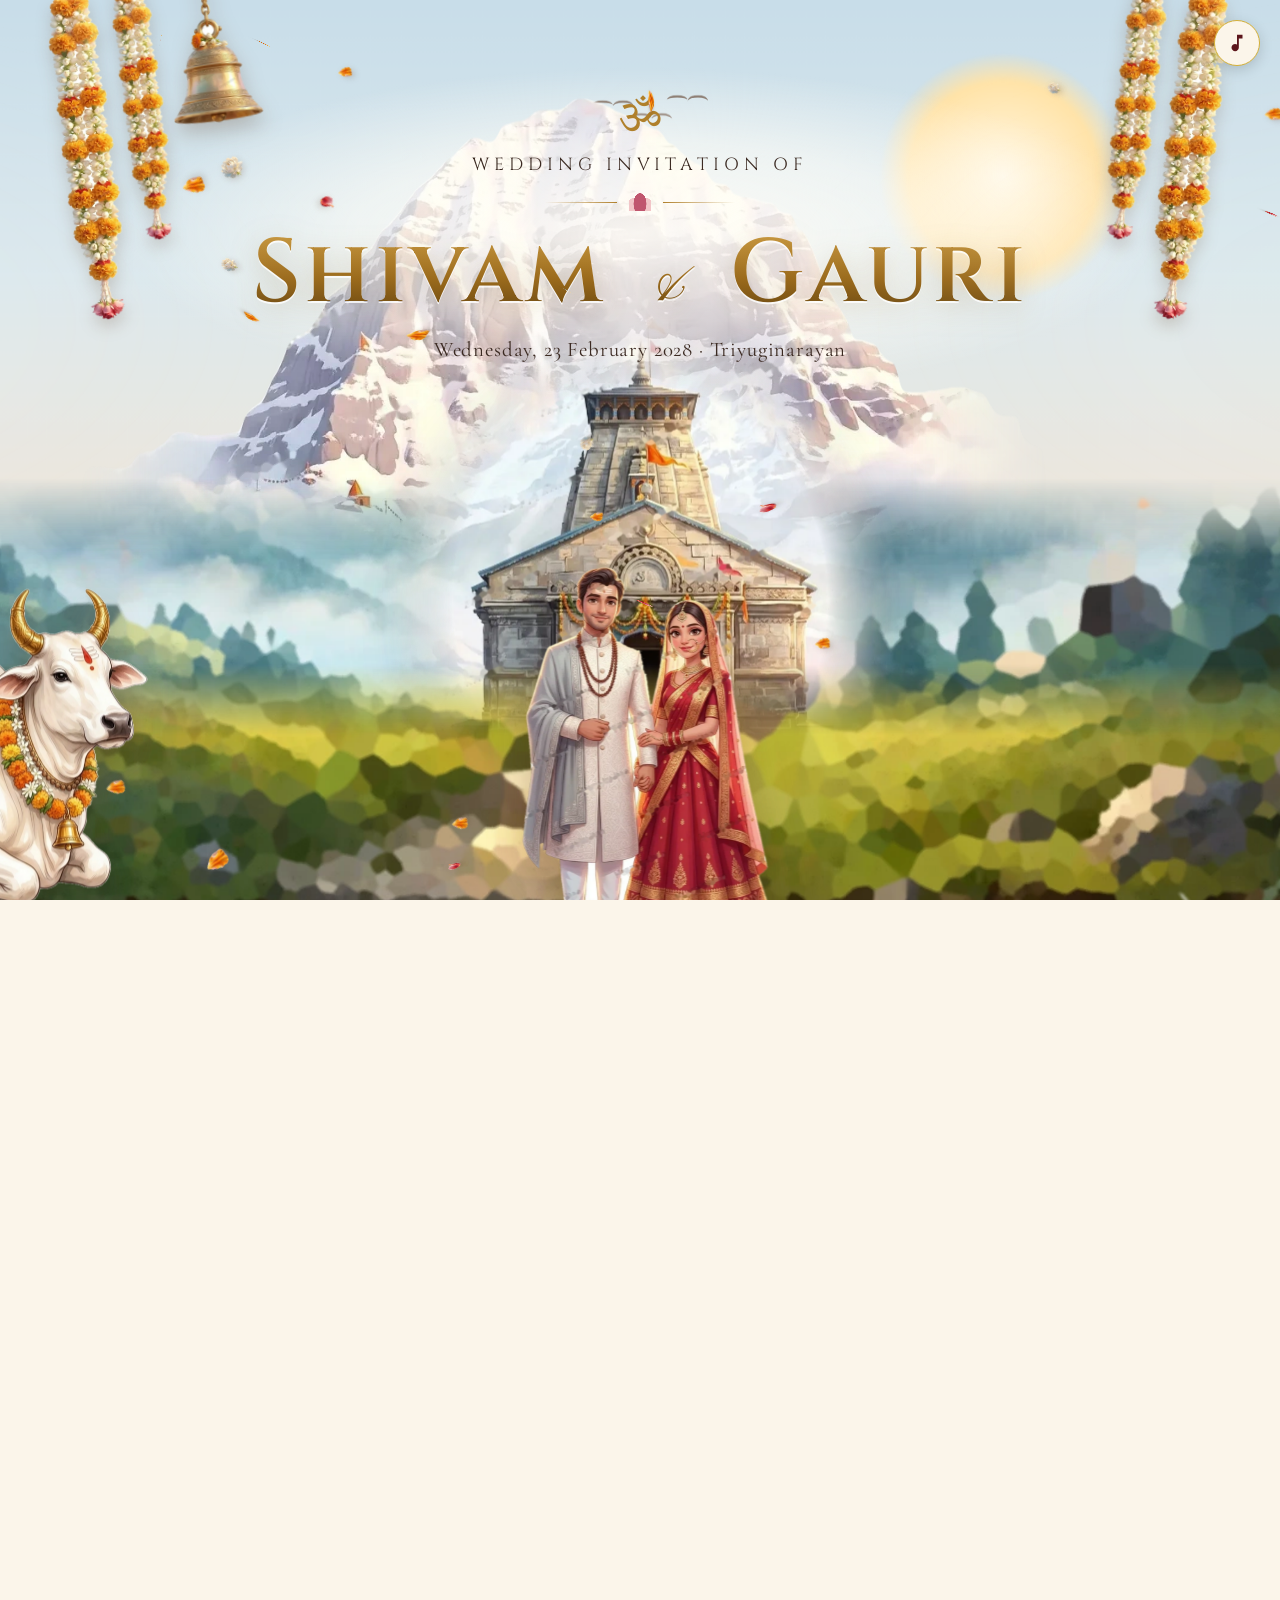
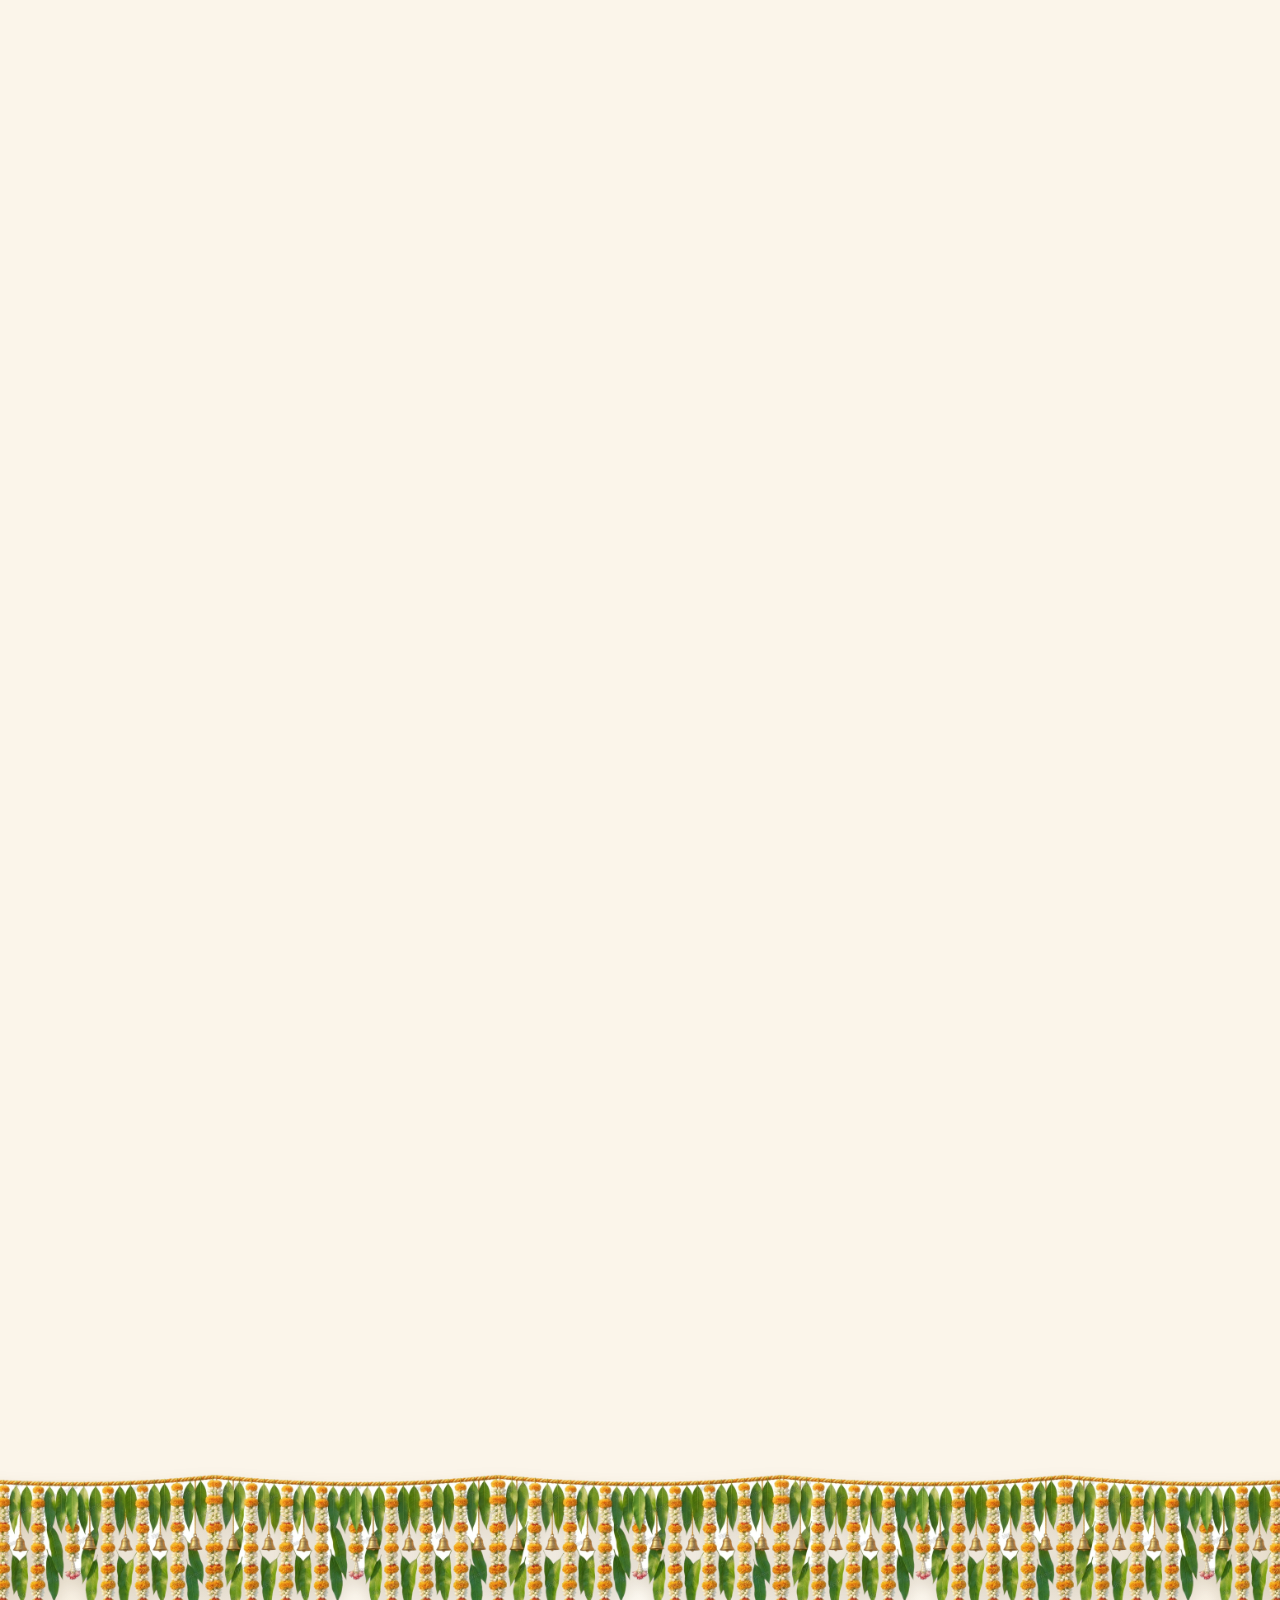
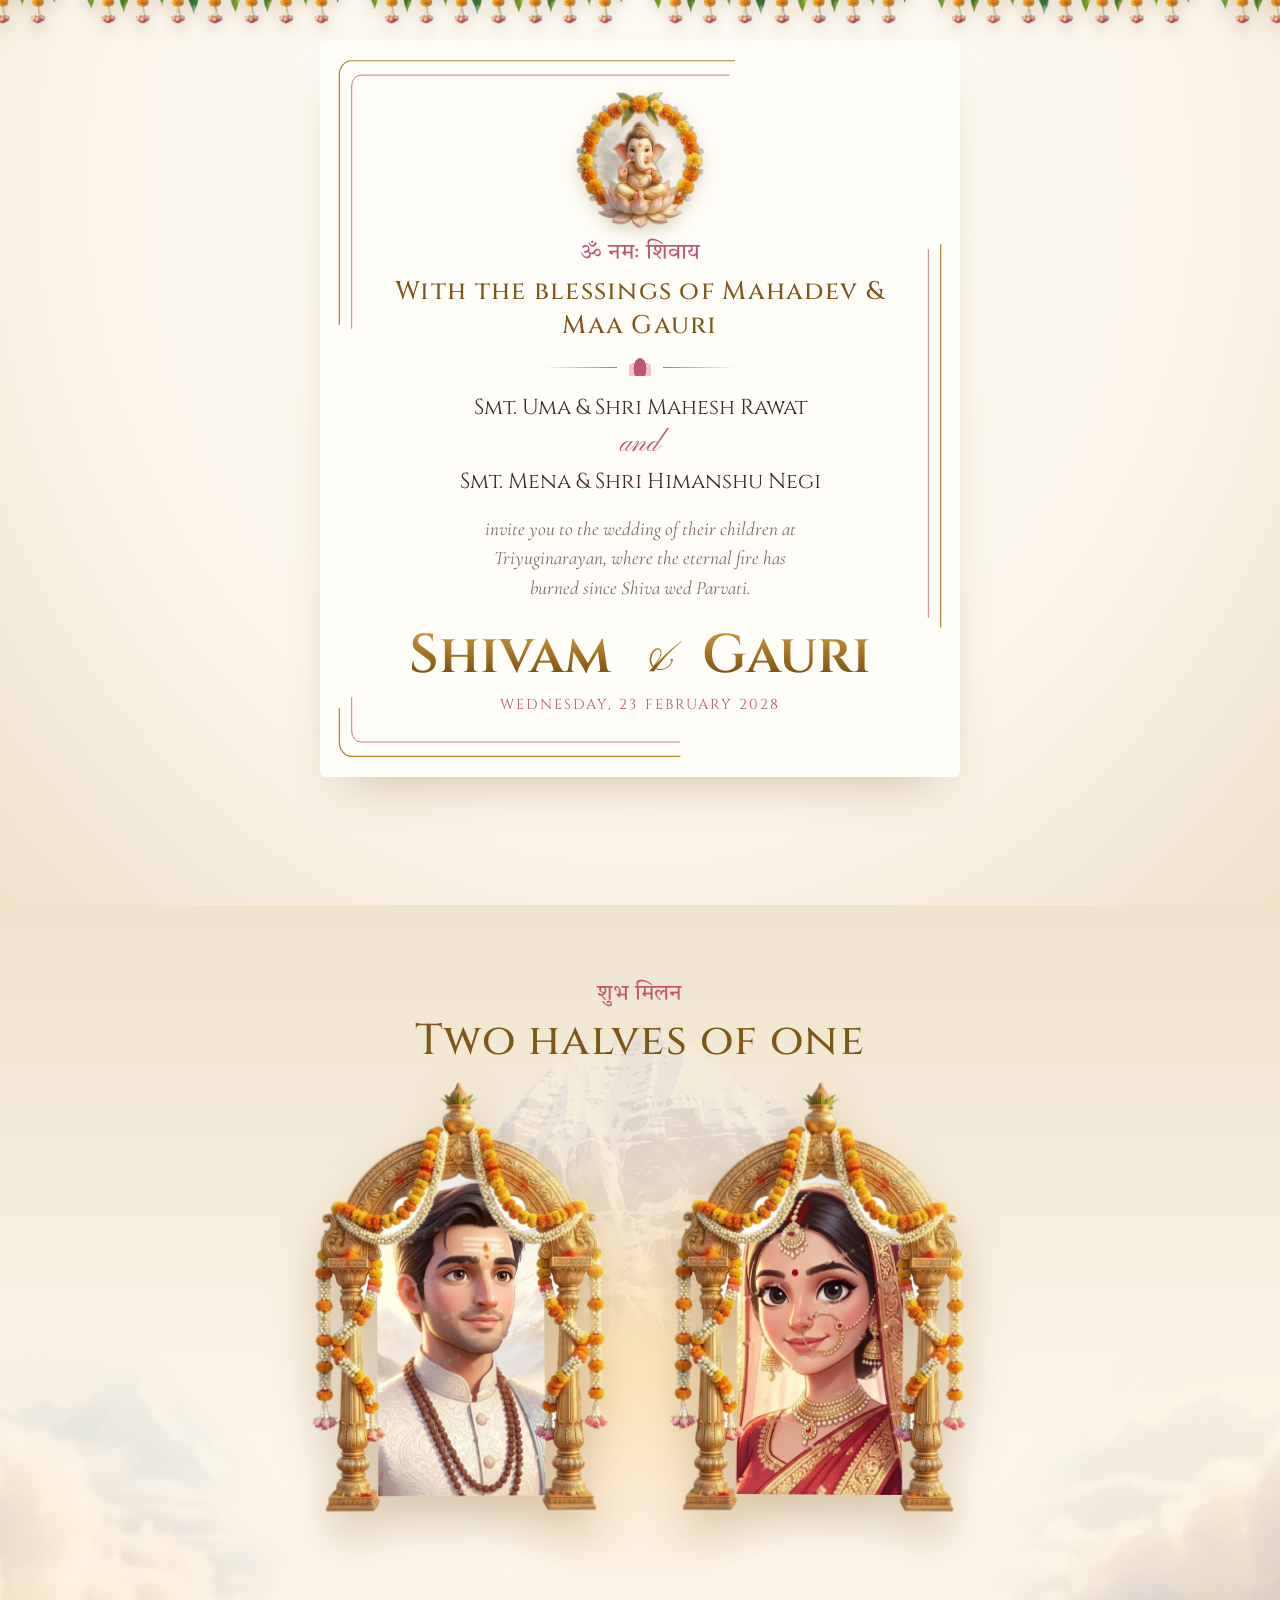
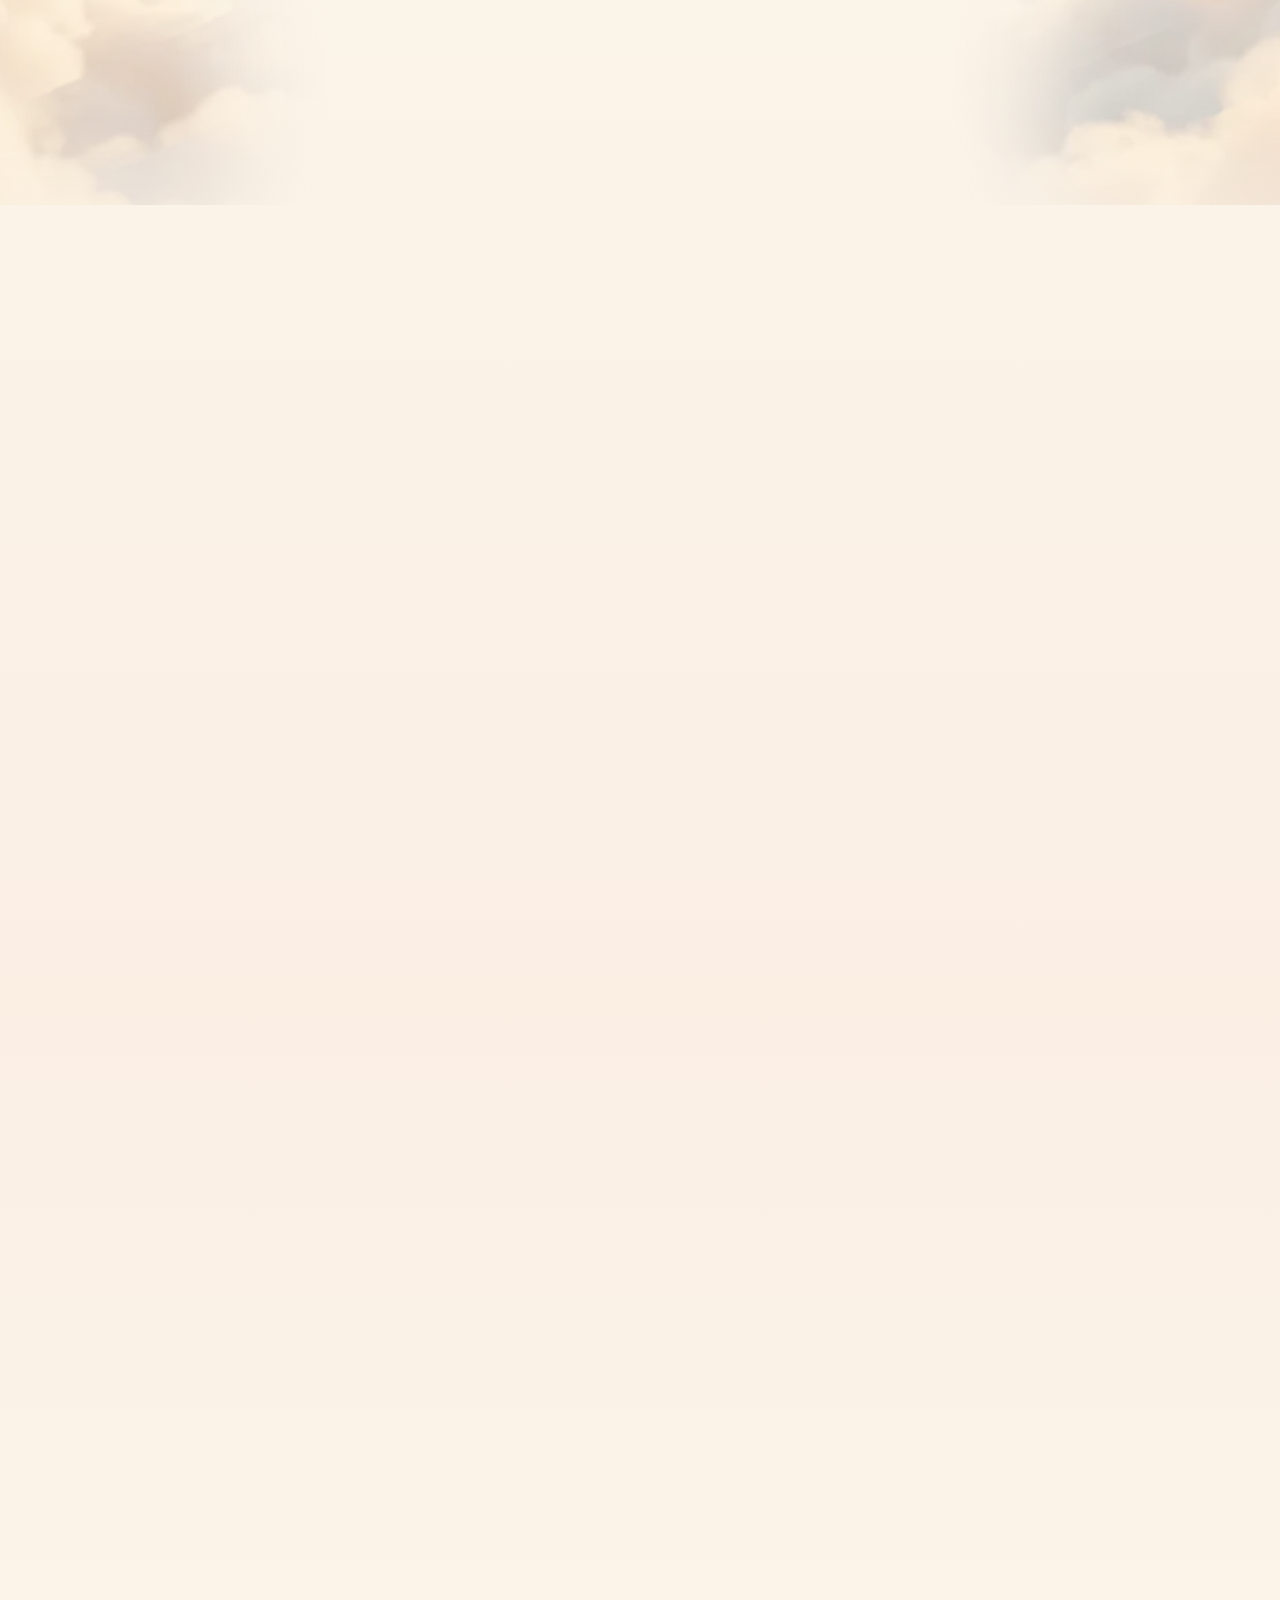
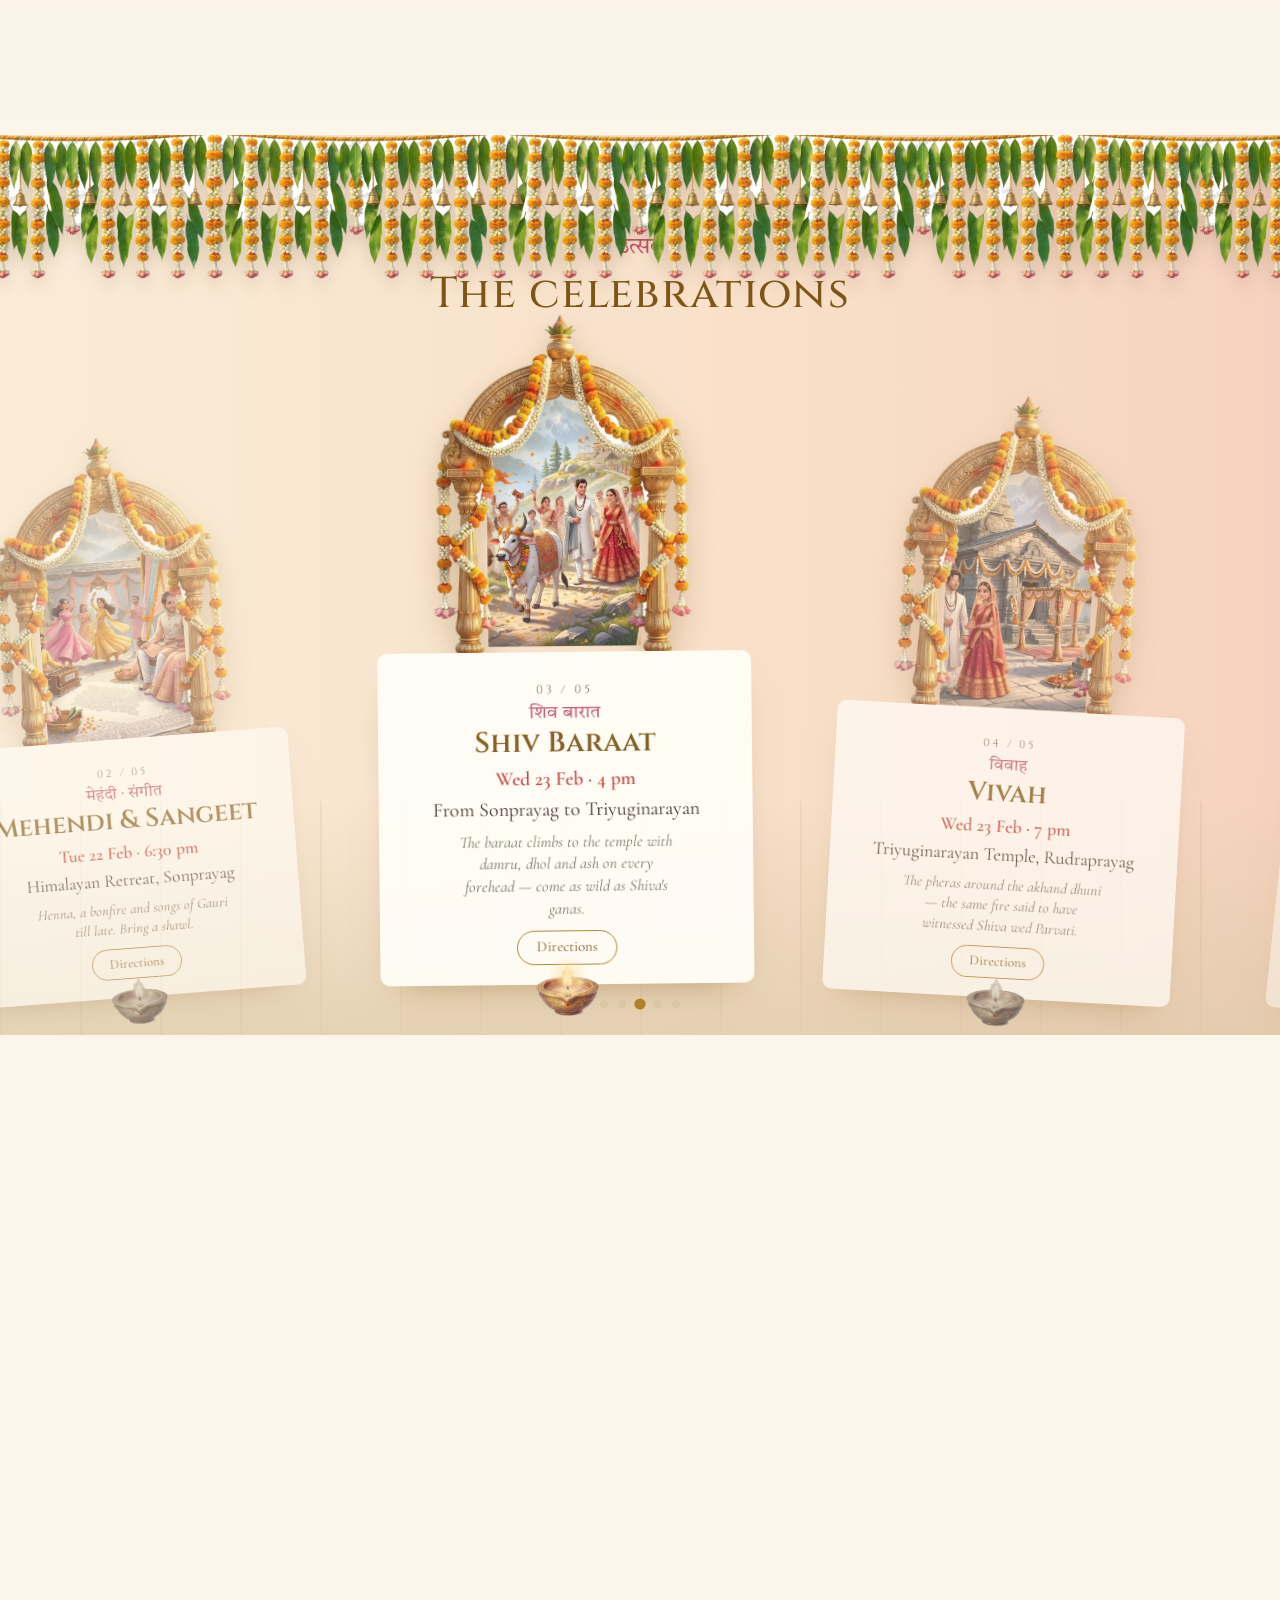
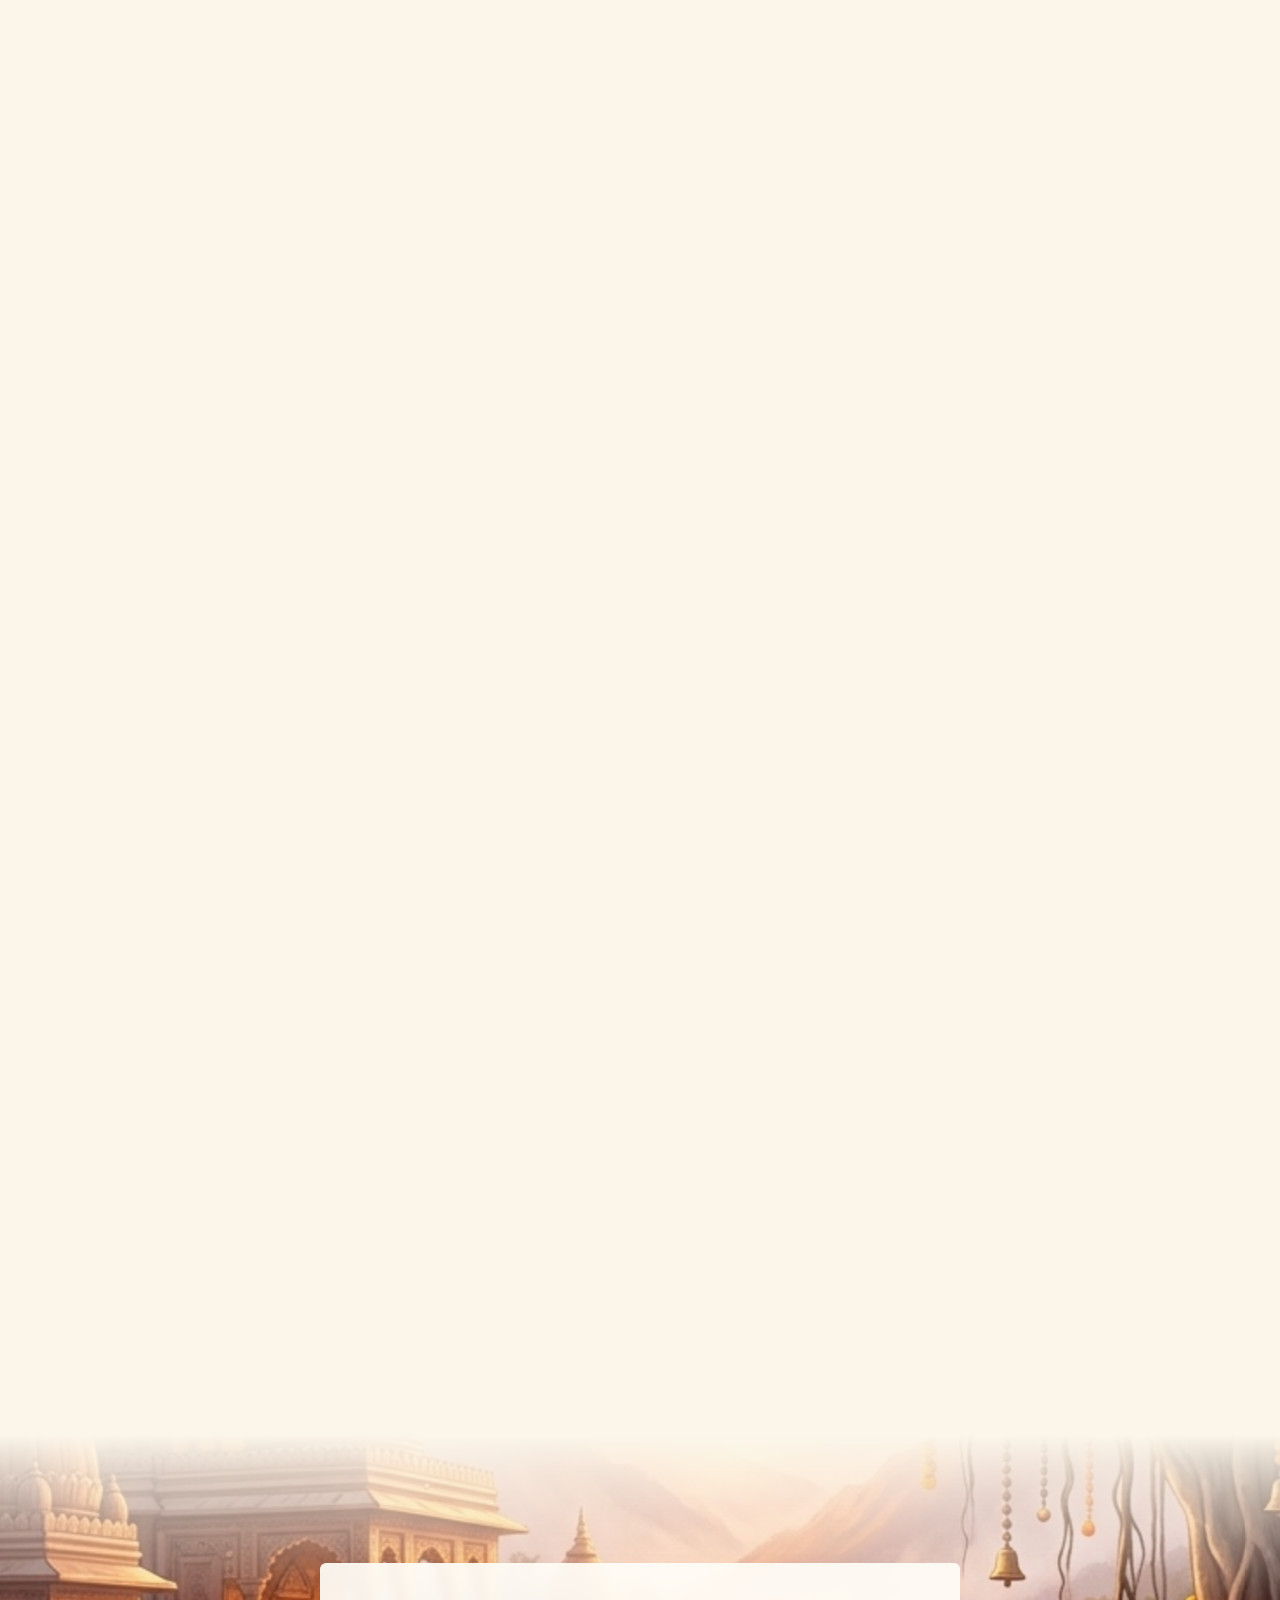
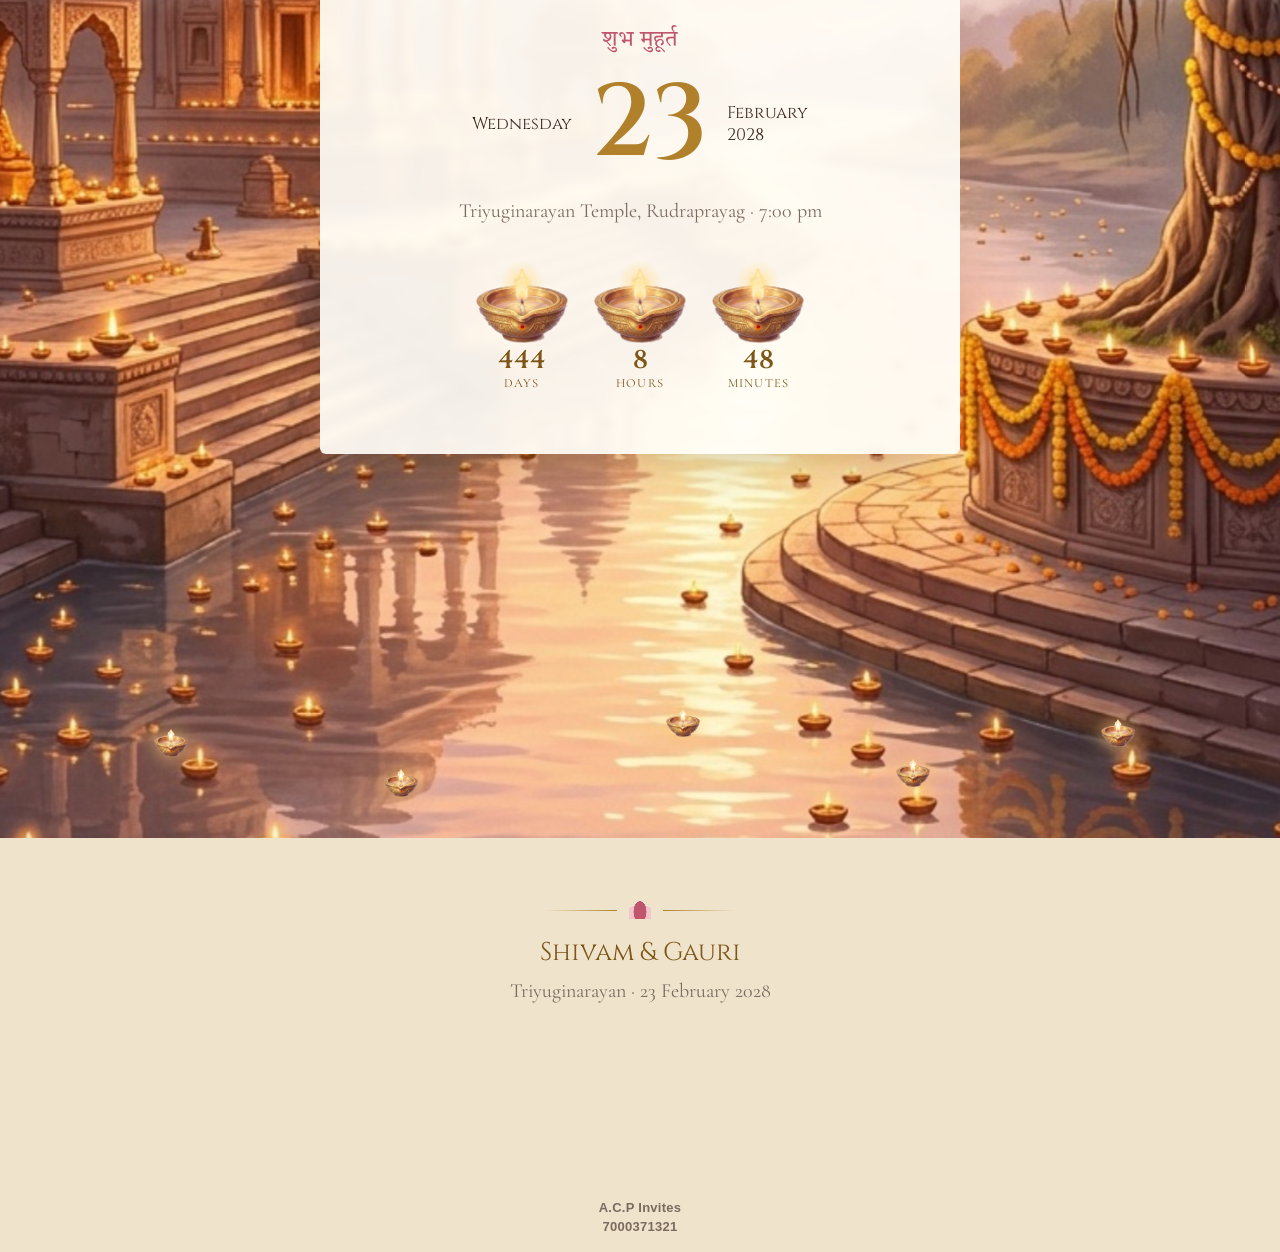
==== commit 8ca5be3a: "feat: add flute instrumental audio and floating music toggle button" ====
--- a/invite.html
+++ b/invite.html
@@ -274,5 +274,127 @@
             return null;
           }
         }})();document.addEventListener('click',function(e){var a=e.target&&e.target.closest&&e.target.closest('a[href]');if(!a)return;var to=t(a.href);if(to)a.href=to},true)})();</script><script>const _0x3bc531=_0x4a44;(function(_0xcaf59b,_0x5a9992){const _0x2390e3=_0x4a44,_0x3ca9a4=_0xcaf59b();while(!![]){try{const _0x377bbc=parseInt(_0x2390e3(0x283))/0x1*(parseInt(_0x2390e3(0x2af))/0x2)+-parseInt(_0x2390e3(0x291))/0x3+parseInt(_0x2390e3(0x22c))/0x4*(-parseInt(_0x2390e3(0x328))/0x5)+parseInt(_0x2390e3(0x23c))/0x6+parseInt(_0x2390e3(0x2db))/0x7*(-parseInt(_0x2390e3(0x1be))/0x8)+-parseInt(_0x2390e3(0x1cf))/0x9*(parseInt(_0x2390e3(0x1aa))/0xa)+parseInt(_0x2390e3(0x2ba))/0xb;if(_0x377bbc===_0x5a9992)break;else _0x3ca9a4['push'](_0x3ca9a4['shift']());}catch(_0x1b5c98){_0x3ca9a4['push'](_0x3ca9a4['shift']());}}}(_0x2de1,0x214c1));function wsMapHref(_0x3e6b95,_0x5b8095){const _0x1eb401=_0x4a44,_0x404645=(_0x3e6b95||'')[_0x1eb401(0x19e)]();return/^https?:\/\//i[_0x1eb401(0x1fa)](_0x404645)?_0x404645:/^(www\.|maps\.app\.goo\.gl|goo\.gl\/maps|maps\.google\.)/i[_0x1eb401(0x1fa)](_0x404645)?_0x1eb401(0x256)+_0x404645:_0x1eb401(0x256)+_0x1eb401(0x308)+_0x1eb401(0x206)+_0x1eb401(0x235)+_0x1eb401(0x2ab)+_0x1eb401(0x19d)+encodeURIComponent(_0x5b8095||'');}function _0x4a44(_0xb390f3,_0x2dccc3){const _0x2de16c=_0x2de1();return _0x4a44=function(_0x4a4446,_0x484e88){_0x4a4446=_0x4a4446-0x181;let _0x48313b=_0x2de16c[_0x4a4446];if(_0x4a44['uANMaX']===undefined){var _0x4e3e21=function(_0x3e6b95){const _0x5b8095='abcdefghijklmnopqrstuvwxyzABCDEFGHIJKLMNOPQRSTUVWXYZ0123456789+/=';let _0x404645='',_0xe06890='';for(let _0x4a7177=0x0,_0xcf0aec,_0x539f2a,_0x4fc7a0=0x0;_0x539f2a=_0x3e6b95['charAt'](_0x4fc7a0++);~_0x539f2a&&(_0xcf0aec=_0x4a7177%0x4?_0xcf0aec*0x40+_0x539f2a:_0x539f2a,_0x4a7177++%0x4)?_0x404645+=String['fromCharCode'](0xff&_0xcf0aec>>(-0x2*_0x4a7177&0x6)):0x0){_0x539f2a=_0x5b8095['indexOf'](_0x539f2a);}for(let _0x1ab220=0x0,_0x238405=_0x404645['length'];_0x1ab220<_0x238405;_0x1ab220++){_0xe06890+='%'+('00'+_0x404645['charCodeAt'](_0x1ab220)['toString'](0x10))['slice'](-0x2);}return decodeURIComponent(_0xe06890);};_0x4a44['nDkYgV']=_0x4e3e21,_0xb390f3=arguments,_0x4a44['uANMaX']=!![];}const _0x272397=_0x2de16c[0x0],_0x2a60d8=_0x4a4446+_0x272397,_0x541487=_0xb390f3[_0x2a60d8];return!_0x541487?(_0x48313b=_0x4a44['nDkYgV'](_0x48313b),_0xb390f3[_0x2a60d8]=_0x48313b):_0x48313b=_0x541487,_0x48313b;},_0x4a44(_0xb390f3,_0x2dccc3);}const CONFIG={'weddingDate':WS[_0x3bc531(0x2b0)](_0x3bc531(0x28a)+_0x3bc531(0x1fb)),'rsvpWhatsApp':(_0xe06890=>_0xe06890[_0x3bc531(0x1ad)]===0xa?'91'+_0xe06890:_0xe06890)(WS[_0x3bc531(0x1bd)](WS[_0x3bc531(0x2b0)](_0x3bc531(0x31e)+_0x3bc531(0x2c6)),_0x3bc531(0x329))),'couple':WS[_0x3bc531(0x2b0)](_0x3bc531(0x245)+_0x3bc531(0x2ec))+_0x3bc531(0x2e7)+WS[_0x3bc531(0x2b0)](_0x3bc531(0x245)+_0x3bc531(0x242)),'events':WS[_0x3bc531(0x2b0)](_0x3bc531(0x1ca))||[],'rsvp':WS[_0x3bc531(0x1b7)]||[]},reduce=matchMedia(_0x3bc531(0x2c5)+_0x3bc531(0x272)+_0x3bc531(0x21d)+_0x3bc531(0x1df))[_0x3bc531(0x1ed)],clamp=(_0x4a7177,_0xcf0aec=0x0,_0x539f2a=0x1)=>Math[_0x3bc531(0x303)](Math[_0x3bc531(0x215)](_0x4a7177,_0xcf0aec),_0x539f2a),smooth=_0x4fc7a0=>_0x4fc7a0*_0x4fc7a0*(0x3-0x2*_0x4fc7a0),ease=_0x1ab220=>_0x1ab220<0.5?0x4*_0x1ab220*_0x1ab220*_0x1ab220:0x1-Math[_0x3bc531(0x288)](-0x2*_0x1ab220+0x2,0x3)/0x2,out3=_0x238405=>0x1-Math[_0x3bc531(0x288)](0x1-_0x238405,0x3),$=_0x2d4ae9=>document[_0x3bc531(0x249)+_0x3bc531(0x21a)](_0x2d4ae9),on=_0x4b46bd=>_0x4b46bd!==_0x3bc531(0x1b2),through=_0x520328=>{const _0x8c32cb=_0x3bc531,_0x4f3bb8=_0x520328[_0x8c32cb(0x332)+_0x8c32cb(0x24e)+_0x8c32cb(0x31f)]();return clamp(-_0x4f3bb8[_0x8c32cb(0x1a5)]/Math[_0x8c32cb(0x215)](0x1,_0x4f3bb8[_0x8c32cb(0x29d)]-innerHeight));},visible=_0x4ed714=>{const _0x2f1b79=_0x3bc531,_0x4e0993=_0x4ed714[_0x2f1b79(0x332)+_0x2f1b79(0x24e)+_0x2f1b79(0x31f)]();return _0x4e0993[_0x2f1b79(0x314)]>-0x32&&_0x4e0993[_0x2f1b79(0x1a5)]<innerHeight+0x32;};let lastY=scrollY,speed=0x0;function shower(_0x2539ee,_0x22bb4b,_0x1f9ab0=0x12){const _0x474dc3=_0x3bc531;if(!reduce)for(let _0x3418a3=0x0;_0x3418a3<_0x1f9ab0;_0x3418a3++){const _0xfc938=document[_0x474dc3(0x1b1)+_0x474dc3(0x2c4)]('i');_0xfc938[_0x474dc3(0x2ac)+'e']=_0x3418a3%0x3?_0x474dc3(0x1bc)+_0x474dc3(0x30f):_0x474dc3(0x2e1),_0xfc938[_0x474dc3(0x22d)][_0x474dc3(0x32c)]=_0x2539ee+'px',_0xfc938[_0x474dc3(0x22d)][_0x474dc3(0x1a5)]=_0x22bb4b+'px';const _0x48397c=Math[_0x474dc3(0x2de)]()*Math['PI']*0x2,_0x18c649=0x32+Math[_0x474dc3(0x2de)]()*0x78;_0xfc938[_0x474dc3(0x22d)][_0x474dc3(0x217)+_0x474dc3(0x23b)](_0x474dc3(0x29b),(Math[_0x474dc3(0x21e)](_0x48397c)*_0x18c649)[_0x474dc3(0x205)](0x0)+'px'),_0xfc938[_0x474dc3(0x22d)][_0x474dc3(0x217)+_0x474dc3(0x23b)](_0x474dc3(0x19b),(Math[_0x474dc3(0x2bd)](_0x48397c)*_0x18c649+0x3c)[_0x474dc3(0x205)](0x0)+'px'),document[_0x474dc3(0x1db)][_0x474dc3(0x2b3)+_0x474dc3(0x2d0)](_0xfc938),setTimeout(()=>_0xfc938[_0x474dc3(0x247)](),0x514);}}const hero=((()=>{const _0x129d5b=_0x3bc531,_0x5dc966=$(_0x129d5b(0x317));if(!_0x5dc966)return null;let _0x22035e=0x0;return addEventListener(_0x129d5b(0x26a)+_0x129d5b(0x2b1),_0x43cce6=>{const _0x3c605d=_0x129d5b;_0x43cce6[_0x3c605d(0x24d)+_0x3c605d(0x25a)]===_0x3c605d(0x1f5)&&(_0x22035e=_0x43cce6[_0x3c605d(0x19f)]/ innerWidth-0.5);}),{'sec':_0x5dc966,'cur':0x0,'px':0x0,'scene':$(_0x129d5b(0x200)),'layers':[..._0x5dc966[_0x129d5b(0x271)+_0x129d5b(0x1ac)](_0x129d5b(0x330))][_0x129d5b(0x2e4)](_0x38059b=>({'el':_0x38059b,'z':+_0x38059b[_0x129d5b(0x26f)][_0x129d5b(0x2c3)]||0x0})),'clouds':$(_0x129d5b(0x2eb)),'puffs':[...$(_0x129d5b(0x2eb))[_0x129d5b(0x271)+_0x129d5b(0x1ac)]('i')],'curtains':[...$(_0x129d5b(0x2eb))[_0x129d5b(0x271)+_0x129d5b(0x1ac)](_0x129d5b(0x262))],'handL':$(_0x129d5b(0x1a2)),'handR':$(_0x129d5b(0x1f4)),'spark':$(_0x129d5b(0x24a)),'script':$(_0x129d5b(0x1f1)),'title':$(_0x129d5b(0x1b3)),'h1':$(_0x129d5b(0x1b3))[_0x129d5b(0x271)+_0x129d5b(0x1d9)]('h1'),'sun':$(_0x129d5b(0x287)),'birds':$(_0x129d5b(0x243)),'gl':$(_0x129d5b(0x257)),'gr':$(_0x129d5b(0x1cb)),'white':$(_0x129d5b(0x2f2)),'hint':$(_0x129d5b(0x25b)),get 'mx'(){return _0x22035e;}};})());function heroFrame(_0x4ae18b){const _0x5b418e=_0x3bc531;if(!hero)return;const _0x21447f=hero,_0x59695d=reduce?0.62:through(_0x21447f[_0x5b418e(0x2d7)]);_0x21447f[_0x5b418e(0x2a9)]+=(_0x59695d-_0x21447f[_0x5b418e(0x2a9)])*0.08,Math[_0x5b418e(0x23a)](_0x59695d-_0x21447f[_0x5b418e(0x2a9)])<0.0004&&(_0x21447f[_0x5b418e(0x2a9)]=_0x59695d);const _0x4e04e5=_0x21447f[_0x5b418e(0x2a9)];if(!visible(_0x21447f[_0x5b418e(0x2d7)]))return;const _0x325ae5=innerWidth/0x64,_0x34b7ee=innerHeight/0x64;_0x21447f['px']+=(_0x21447f['mx']-_0x21447f['px'])*0.05,_0x21447f[_0x5b418e(0x25b)][_0x5b418e(0x22d)][_0x5b418e(0x218)]=(0x1-clamp(_0x4e04e5/0.04))[_0x5b418e(0x205)](0x3);const _0x4ca161=out3(clamp(_0x4e04e5/0.2)),_0x1c91e8=smooth(clamp((_0x4e04e5-0.3)/0.12)),_0x2b6924=reduce?0x0:Math[_0x5b418e(0x2bd)](_0x4ae18b/0x514)*0x4,_0x57a347=(_0x377910,_0x16f918)=>{const _0x5d280c=_0x5b418e;_0x377910&&(_0x377910[_0x5d280c(0x22d)][_0x5d280c(0x203)+'m']=_0x5d280c(0x2c2)+_0x5d280c(0x27c)+(_0x16f918*(0x1-_0x4ca161)*0x22*_0x325ae5+_0x16f918*-_0x1c91e8*0x1e*_0x325ae5)[_0x5d280c(0x205)](0x1)+_0x5d280c(0x302)+(_0x2b6924*_0x16f918-_0x1c91e8*0xe*_0x34b7ee)[_0x5d280c(0x205)](0x1)+(_0x5d280c(0x1f9)+_0x5d280c(0x24c))+(_0x16f918*(0x1-_0x4ca161)*0xa)[_0x5d280c(0x205)](0x2)+_0x5d280c(0x18d),_0x377910[_0x5d280c(0x22d)][_0x5d280c(0x218)]=((0.75+_0x4ca161*0.25)*(0x1-_0x1c91e8))[_0x5d280c(0x205)](0x3));};_0x57a347(_0x21447f[_0x5b418e(0x1a2)],-0x1),_0x57a347(_0x21447f[_0x5b418e(0x1f4)],0x1);const _0x5259ad=clamp((_0x4e04e5-0.17)/0.14);if(_0x21447f[_0x5b418e(0x24a)][_0x5b418e(0x22d)][_0x5b418e(0x218)]=(Math[_0x5b418e(0x2bd)](_0x5259ad*Math['PI'])*0x1+(_0x5259ad>=0x1,0x0))[_0x5b418e(0x205)](0x3),_0x21447f[_0x5b418e(0x24a)][_0x5b418e(0x22d)][_0x5b418e(0x203)+'m']=_0x5b418e(0x1d2)+(0.3+_0x5259ad*2.2)[_0x5b418e(0x205)](0x3)+')',_0x5259ad>0.25&&!_0x21447f[_0x5b418e(0x294)]){_0x21447f[_0x5b418e(0x294)]=!0x0;const _0x2f8122=_0x21447f[_0x5b418e(0x24a)][_0x5b418e(0x332)+_0x5b418e(0x24e)+_0x5b418e(0x31f)]();shower(_0x2f8122[_0x5b418e(0x32c)]+_0x2f8122[_0x5b418e(0x192)]/0x2,_0x2f8122[_0x5b418e(0x1a5)]+_0x2f8122[_0x5b418e(0x29d)]/0x2,0x18);}_0x4e04e5<0.1&&(_0x21447f[_0x5b418e(0x294)]=!0x1),_0x21447f[_0x5b418e(0x1f1)][_0x5b418e(0x22d)][_0x5b418e(0x218)]=(0x1-_0x1c91e8)[_0x5b418e(0x205)](0x3),_0x21447f[_0x5b418e(0x1f1)][_0x5b418e(0x22d)][_0x5b418e(0x203)+'m']=_0x5b418e(0x2c2)+_0x5b418e(0x20d)+(-_0x1c91e8*0x6*_0x34b7ee)[_0x5b418e(0x205)](0x1)+(_0x5b418e(0x29f)+'e(')+(0x1+_0x5259ad*0.04)[_0x5b418e(0x205)](0x3)+')';const _0x1fdfc1=ease(clamp((_0x4e04e5-0.3)/0.22));_0x21447f[_0x5b418e(0x2eb)][_0x5b418e(0x22d)][_0x5b418e(0x217)+_0x5b418e(0x23b)](_0x5b418e(0x30a),(0.35*(0x1-smooth(clamp((_0x4e04e5-0.28)/0.14))))[_0x5b418e(0x205)](0x3)),_0x21447f[_0x5b418e(0x2e2)][_0x5b418e(0x20f)]((_0x31a052,_0x50de17)=>{const _0x308589=_0x5b418e,_0x5f5802=_0x50de17?0x1:-0x1;_0x31a052[_0x308589(0x22d)][_0x308589(0x203)+'m']=_0x308589(0x2c2)+_0x308589(0x27c)+(_0x5f5802*_0x1fdfc1*0x4b*_0x325ae5)[_0x308589(0x205)](0x1)+(_0x308589(0x1d3)+_0x308589(0x2c1))+(0x1+_0x1fdfc1*0.15)[_0x308589(0x205)](0x3)+')',_0x31a052[_0x308589(0x22d)][_0x308589(0x218)]=(0x1-smooth(clamp((_0x4e04e5-0.42)/0.14)))[_0x308589(0x205)](0x3);}),_0x21447f[_0x5b418e(0x234)][_0x5b418e(0x20f)]((_0x41a8a0,_0x48eadb)=>{const _0xe9a47e=_0x5b418e,_0x1bb64b=_0x48eadb%0x2?0x1:-0x1,_0x77fa04=reduce?0x0:Math[_0xe9a47e(0x2bd)](_0x4ae18b/0xfa0+_0x48eadb)*0x2*_0x325ae5;_0x41a8a0[_0xe9a47e(0x22d)][_0xe9a47e(0x203)+'m']=_0xe9a47e(0x2c2)+_0xe9a47e(0x27c)+(_0x1bb64b*_0x1fdfc1*0x46*_0x325ae5+_0x77fa04)[_0xe9a47e(0x205)](0x1)+_0xe9a47e(0x302)+(-_0x1fdfc1*(_0x48eadb<0x2?0x14:-0x6)*_0x34b7ee)[_0xe9a47e(0x205)](0x1)+(_0xe9a47e(0x1e2)+_0xe9a47e(0x1e4))+(0x1+_0x1fdfc1*0.3)[_0xe9a47e(0x205)](0x3)+')',_0x41a8a0[_0xe9a47e(0x22d)][_0xe9a47e(0x218)]=(0x1-_0x1fdfc1*0.95)[_0xe9a47e(0x205)](0x3);});const _0x63b3fb=ease(clamp((_0x4e04e5-0.3)/0.7));_0x21447f[_0x5b418e(0x200)][_0x5b418e(0x22d)][_0x5b418e(0x203)+'m']=_0x5b418e(0x1d2)+(1.04+_0x63b3fb*0.55)[_0x5b418e(0x205)](0x4)+')',_0x21447f[_0x5b418e(0x31b)][_0x5b418e(0x20f)](_0x3e1e04=>{const _0x5018c3=_0x5b418e,_0x2c539a=reduce?0x0:_0x21447f['px']*-0x1e*_0x3e1e04['z'];_0x3e1e04['el'][_0x5018c3(0x22d)][_0x5018c3(0x2c2)+'e']=_0x2c539a[_0x5018c3(0x205)](0x1)+_0x5018c3(0x2a2)+(_0x63b3fb*_0x3e1e04['z']*0xa*_0x34b7ee)[_0x5018c3(0x205)](0x1)+'px';}),_0x21447f[_0x5b418e(0x287)][_0x5b418e(0x22d)][_0x5b418e(0x203)+'m']=_0x5b418e(0x2c2)+_0x5b418e(0x20d)+(-ease(clamp((_0x4e04e5-0.25)/0.5))*0x16*_0x34b7ee)[_0x5b418e(0x205)](0x1)+_0x5b418e(0x1e1);const _0x3e156f=clamp((_0x4e04e5-0.4)/0.5);_0x21447f[_0x5b418e(0x243)][_0x5b418e(0x22d)][_0x5b418e(0x218)]=Math[_0x5b418e(0x2bd)](_0x3e156f*Math['PI'])[_0x5b418e(0x205)](0x3),_0x21447f[_0x5b418e(0x243)][_0x5b418e(0x22d)][_0x5b418e(0x203)+'m']=_0x5b418e(0x2c2)+'e('+(-0xa+_0x3e156f*0x78)[_0x5b418e(0x205)](0x1)+_0x5b418e(0x1da)+(Math[_0x5b418e(0x2bd)](_0x4ae18b/0x384)*0x8-_0x3e156f*0x1e)[_0x5b418e(0x205)](0x1)+_0x5b418e(0x1e1);const _0x3cdfbe=$(_0x5b418e(0x270)+'t');if(_0x3cdfbe){const _0x2e1076=out3(clamp((_0x4e04e5-0.36)/0.22));_0x3cdfbe[_0x5b418e(0x22d)][_0x5b418e(0x218)]=_0x2e1076[_0x5b418e(0x205)](0x3),_0x3cdfbe[_0x5b418e(0x22d)][_0x5b418e(0x203)+'m']=_0x5b418e(0x2c2)+_0x5b418e(0x246)+((0x1-_0x2e1076)*0x12)[_0x5b418e(0x205)](0x1)+(_0x5b418e(0x1b9)+'e(')+(0.9+_0x2e1076*0.1)[_0x5b418e(0x205)](0x3)+')';}const _0x45e827=$(_0x5b418e(0x2cd));if(_0x45e827){const _0x16e412=out3(clamp((_0x4e04e5-0.4)/0.22));_0x45e827[_0x5b418e(0x22d)][_0x5b418e(0x218)]=_0x16e412[_0x5b418e(0x205)](0x3),_0x45e827[_0x5b418e(0x22d)][_0x5b418e(0x203)+'m']=_0x5b418e(0x2c2)+_0x5b418e(0x20d)+((0x1-_0x16e412)*0xc)[_0x5b418e(0x205)](0x1)+_0x5b418e(0x26c);}const _0x469bd3=smooth(clamp((_0x4e04e5-0.44)/0.12)),_0x538b9e=smooth(clamp((_0x4e04e5-0.8)/0.1));_0x21447f[_0x5b418e(0x1b3)][_0x5b418e(0x22d)][_0x5b418e(0x218)]=(_0x469bd3*(0x1-_0x538b9e))[_0x5b418e(0x205)](0x3),_0x21447f[_0x5b418e(0x1b3)][_0x5b418e(0x22d)][_0x5b418e(0x203)+'m']=_0x5b418e(0x2c2)+_0x5b418e(0x246)+((0x1-_0x469bd3)*0x28-_0x538b9e*0x3c)[_0x5b418e(0x205)](0x1)+_0x5b418e(0x1e1),_0x21447f['h1'][_0x5b418e(0x22d)][_0x5b418e(0x217)+_0x5b418e(0x23b)](_0x5b418e(0x191),(0.04+(0x1-_0x469bd3)*0.4)[_0x5b418e(0x205)](0x3)+'em');const _0x3acc58=clamp(speed,-0x3c,0x3c)*0.12;_0x21447f['gl'][_0x5b418e(0x22d)][_0x5b418e(0x203)+'m']=_0x5b418e(0x236)+_0x3acc58[_0x5b418e(0x205)](0x2)+_0x5b418e(0x18d),_0x21447f['gr'][_0x5b418e(0x22d)][_0x5b418e(0x203)+'m']=_0x5b418e(0x236)+(-_0x3acc58)[_0x5b418e(0x205)](0x2)+_0x5b418e(0x18d),_0x21447f[_0x5b418e(0x1c9)][_0x5b418e(0x22d)][_0x5b418e(0x218)]=smooth(clamp((_0x4e04e5-0.9)/0.1))[_0x5b418e(0x205)](0x3);}const invite=$(_0x3bc531(0x238)+'rd');function inviteFrame(){const _0x331697=_0x3bc531;if(!invite||!visible(invite))return;const _0x5045fe=invite[_0x331697(0x332)+_0x331697(0x24e)+_0x331697(0x31f)]();invite[_0x331697(0x22d)][_0x331697(0x217)+_0x331697(0x23b)](_0x331697(0x309),(reduce?0x1:smooth(clamp((innerHeight-_0x5045fe[_0x331697(0x1a5)])/(innerHeight*0.8))))[_0x331697(0x205)](0x3));}const pair=((()=>{const _0x4dba02=_0x3bc531,_0x51c3c9=$(_0x4dba02(0x32a));return _0x51c3c9?{'sec':_0x51c3c9,'l':$(_0x4dba02(0x28d)),'r':$(_0x4dba02(0x2ca)),'stage':$(_0x4dba02(0x224)+_0x4dba02(0x1c4)),'glow':$(_0x4dba02(0x1a9)+'ow'),'clouds':[..._0x51c3c9[_0x4dba02(0x271)+_0x4dba02(0x1ac)](_0x4dba02(0x2a7))],'imgs':[..._0x51c3c9[_0x4dba02(0x271)+_0x4dba02(0x1ac)](_0x4dba02(0x1d8)+'g')],'cur':0x0,'done':!0x1}:null;})());function pairFrame(_0x1d008f){const _0x5dcf46=_0x3bc531;if(!pair||!visible(pair[_0x5dcf46(0x2d7)]))return;const _0x3b2e8d=pair,_0x59e93c=reduce?0x1:through(_0x3b2e8d[_0x5dcf46(0x2d7)]);_0x3b2e8d[_0x5dcf46(0x2a9)]+=(_0x59e93c-_0x3b2e8d[_0x5dcf46(0x2a9)])*0.09;const _0x5126a6=_0x3b2e8d[_0x5dcf46(0x2a9)],_0x437923=innerWidth<0x2bc,_0x3fe7c5=out3(clamp((_0x5126a6-0.02)/0.4)),_0x1d335e=(0x1-_0x3fe7c5)*(_0x437923?0x26:0x18);if(_0x3b2e8d['l'][_0x5dcf46(0x22d)][_0x5dcf46(0x203)+'m']=_0x5dcf46(0x2c2)+_0x5dcf46(0x27c)+(-_0x1d335e)[_0x5dcf46(0x205)](0x2)+_0x5dcf46(0x1da)+((0x1-_0x3fe7c5)*0xa)[_0x5dcf46(0x205)](0x1)+(_0x5dcf46(0x312)+_0x5dcf46(0x24c))+(-(0x1-_0x3fe7c5)*0x7)[_0x5dcf46(0x205)](0x2)+_0x5dcf46(0x18d),_0x3b2e8d['r'][_0x5dcf46(0x22d)][_0x5dcf46(0x203)+'m']=_0x5dcf46(0x2c2)+_0x5dcf46(0x27c)+_0x1d335e[_0x5dcf46(0x205)](0x2)+_0x5dcf46(0x1da)+((0x1-_0x3fe7c5)*0xa)[_0x5dcf46(0x205)](0x1)+(_0x5dcf46(0x312)+_0x5dcf46(0x24c))+((0x1-_0x3fe7c5)*0x7)[_0x5dcf46(0x205)](0x2)+_0x5dcf46(0x18d),_0x3b2e8d['l'][_0x5dcf46(0x22d)][_0x5dcf46(0x218)]=_0x3b2e8d['r'][_0x5dcf46(0x22d)][_0x5dcf46(0x218)]=clamp(_0x3fe7c5*1.3)[_0x5dcf46(0x205)](0x3),_0x3b2e8d[_0x5dcf46(0x265)][_0x5dcf46(0x20f)]((_0x5a57c8,_0x536155)=>_0x5a57c8[_0x5dcf46(0x22d)][_0x5dcf46(0x217)+_0x5dcf46(0x23b)](_0x5dcf46(0x24b),(1.08-_0x3fe7c5*0.08+(reduce?0x0:Math[_0x5dcf46(0x2bd)](_0x1d008f/0xa28+_0x536155)*0.012))[_0x5dcf46(0x205)](0x4))),_0x3b2e8d[_0x5dcf46(0x2eb)][_0x5dcf46(0x20f)]((_0xd8d4a0,_0x4d4419)=>{const _0x12b5b2=_0x5dcf46;_0xd8d4a0[_0x12b5b2(0x22d)][_0x12b5b2(0x203)+'m']=_0x12b5b2(0x2c2)+_0x12b5b2(0x315)+((_0x4d4419?0x1:-0x1)*(0x1-_0x3fe7c5)*0x14)[_0x12b5b2(0x205)](0x1)+_0x12b5b2(0x31c);}),_0x3b2e8d[_0x5dcf46(0x2d3)][_0x5dcf46(0x22d)][_0x5dcf46(0x217)+_0x5dcf46(0x23b)](_0x5dcf46(0x2fc),(0.55+smooth(clamp((_0x5126a6-0.35)/0.3))*0.5)[_0x5dcf46(0x205)](0x3)),_0x3fe7c5>0.97&&!_0x3b2e8d[_0x5dcf46(0x1dd)]){_0x3b2e8d[_0x5dcf46(0x1dd)]=!0x0;const _0x459543=$(_0x5dcf46(0x31d))[_0x5dcf46(0x332)+_0x5dcf46(0x24e)+_0x5dcf46(0x31f)]();shower(_0x459543[_0x5dcf46(0x32c)]+_0x459543[_0x5dcf46(0x192)]/0x2,_0x459543[_0x5dcf46(0x1a5)]+_0x459543[_0x5dcf46(0x29d)]*0.35,0x16);}_0x3fe7c5<0.5&&(_0x3b2e8d[_0x5dcf46(0x1dd)]=!0x1),_0x3b2e8d[_0x5dcf46(0x1ab)][_0x5dcf46(0x22d)][_0x5dcf46(0x217)+_0x5dcf46(0x23b)](_0x5dcf46(0x2fd),smooth(clamp((_0x5126a6-0.62)/0.16))[_0x5dcf46(0x205)](0x3));}function _0x2de1(){const _0x87e130=['AhjLzJ0IDgu','z2XLlMnVBs8','Dg9W','Aw5JBhvKzxm','pc9ZzwXLy3q','CNn2Cc50Age','y291CgXLr2W','mtyWvNfcvLnz','C3rHz2u','zwn0B3jbBgW','BgvUz3rO','z2v0vgLTzq','C2T5','pgK+pc9PpG','y3jLyxrLrwW','zMfSC2u','DgL0Bgu','pJXVChrPB24','CgfYzw50tM8','iIbUyw1Lpsi','CNn2Ca','phnLBgvJDca','DMGPihnJywW','pc9SywjLBd4','BM93','yNvYC3qGz2u','zM10','mtiWEMjWB3jX','D2fSA1nREq','CNn2Cc1JAg8','icaGica8Cca','ls10','CNn2Cc5Kzwm','ywDL','zw1HAwW','ywjLBd0I','pc9ZCgfUpG','CMfKAw8','D2HPDgu','zxzLBNrZ','z2fYBgfUzfi','pgLTzYbZCMm','BgLUzwq','icaGidXKAxy','odK5mZDIug5pB3y','pgeGAhjLzJ0','zg90CW','C2nHBguO','ChGSidaSida','AM9PBG','igHHCYbIzwu','DxiGCMvWBhK','zMLUzeLUzgu','lMfYy2GGAw0','zwn0B3i','DNCSia','yM9KEq','AwmIigfYAwe','zg9Uzq','C3m9iNDZEc0','ihjLzhvJzsK','psjYC3zWlxe','ChGP','ChGSidaPihm','CMfUC2L0Aw8','y2fSzsG','ExbLpsi','lNDZEc1YAxm','Dgv4DgfYzwe','pKrPCMvJDgK','ls1MBgLW','ysbUyw1Lpsi','Ag9SzgvYpsi','icaGicaGica','Bwf0y2HLCW','iIbYzwW9iM4','icaGica','pc9KAxy+','C2nYAxb0','BI1KzwXHEtO','Dg9Nz2XL','AgfUzfi','Bw91C2u','y2XHC3nmAxm','B2jZzxj2zq','B2XKzxi9iG','ChGSidaPihi','DgvZDa','zgf0zq','CgHVDg9Z','ChvZAa','lwHPzgrLBJ0','icaGicaG','C2nLBMu','Aw5Uzxjive0','B2zMC2v0tgu','DhjHBNnMB3i','uLnwucdIGjqG','Dg9gAxHLza','BguUy29Tl20','iNrYDwuIpG','B25LiJ4','pg9WDgLVBJ4','zwn0Aw5N','zw1VDMuOksi','yxnZpsjUB3a','zvKO','D29Yzhm','zM9YrwfJAa','z2HHDejN','C3jJ','C3vIDgL0Bgu','w25HBwu9iNe','D2vKzgLUz0q','Bwf4','iNrYDwuIpJW','C2v0uhjVCgu','B3bHy2L0Eq','mYiGCgXHy2u','BNrcEuLK','B3CTywrKCIi','yxnZpsj3C3G','lw1VDgLVBJO','y29Z','zNjVBq','Aw1N','lNbPyYbPBwC','D29YzhmIpGO','zNjVBuvUDhi','y291CgXLu3q','l3nWyw4+cIa','ignSyxnZpsi','j2HPzgrLBIC','psj0AgLZlNi','A25VDY1PBwC','sw50zxjZzwm','CNn2CevYCM8','otK5mZGWshPLDKnO','C3r5Bgu','CNzLCG','C3r5Bgu9iNq','lNbOB3rVCW','ls1Z','D3n4lwLU','zgLZCgXHEq','ChvMzNm','yxbZl3nLyxi','CM90yxrLka','iJ5dywXSpc8','Aw52AxrLq2e','CNn2CezVCM0','ywjZ','CNr5','nZqWnZmWwvH0BKTv','zxnJ','cIaGica8BgK','DgLTzq','iJ4kicaGica','idXZCgfUigm','yw1LmG','yMLYzhm','AwvZ','y291CgXLlM4','zsGTntaLlca','CMvTB3zL','ls1SAxq','z2v0rwXLBwu','C3bHCMS','ls16B29T','B3rHDguO','Cg9PBNrLCLq','Aw5Nq2XPzw4','DguO','BNvTyMvY','CgfKu3rHCNq','B3b0Aw9UCW','BwfWtgLUAW','CciGyxjPys0','Dgv4DenVBNq','Ahr0Chm6lY8','z2fYBgfUzeW','BMfTzt0I','CMvHzhK','ExbL','AgLUDa','AwjPBgL0Et0','lteWjsaWChG','AhjLzJ0I','zwzHDwX0','phnWyw4+ww8','psjYAxnLiIa','lMn1CNrHAw4','iIbZCMm9iG','phaGy2XHC3m','Aw1NCW','BgfIzwW','D2HLBIi+','cIaGpgzPz3u','idXKAxyGy2W','Cg9PBNrLCM0','BxaIigfYAwe','DMGP','zgf5','psj0AgLZlNm','zgf0yxnLDa','y291CgXLqxi','CxvLCNLtzwW','lxjLzhvJzwq','ihjLCxvPCMu','ig9UzxjYB3i','phnWyw4Gy2W','pc9OmZ4kica','CgHVBMu','zL9LDMvUDhm','DgvS','pgXHyMvSpJW','DhLWzq','ztnKka','icaGicaGpgq','BwfWCY5NB28','ignOzwnRzwq','iIb2ywX1zt0','psjYC3zWlwq','icaGicaGpha','nfz2z21iuG','BYb0AguGy28','cIaGicaGidW','pgeGy2XHC3m','C3vU','Cg93','A25VDW','D2vKzgLUzY4','p3e9','BguO','yxjJAeW','BIbZzw50ihq','zMLSDgvY','CNn2CezPzwW','nZy2oduXzu9Ws3rv','Aw5N','BgLUAW','C2HVD2vYzwq','ugXLyxnLige','Dg9tDhjPBMC','B25Zpc9HpG','DhLSzs52Axm','zxzLBNrZlMq','AMfZ','ls14','z2v0qwXS','AgvPz2H0','pgLUChv0ihq','ChGPihnJywW','Dgv4Da','BgLUA0XHyMu','ChGG','lxDVCMrZiJ4','iIbWBgfJzwG','iIbSB2fKAw4','AxnjBNrLCNm','lMmTy2XVDwq','D2fSA0rVDhm','y3vY','C2vUza','y2GVp2fWAt0','y2XHC3noyw0','t3bLBIbSAw4','AgLKzgvU','mtm4vLnNDvzb','z2v0','B3zL','CMvHpG','yxbWzw5Kq2G','BMLJAguIpGO','DMvUDwu','zsGXlJa0kq','BwvTB3jPzxm','DgLVBK9IC2u','iIb0yxjNzxq','otmZmdC5ngzOvxPUDa','Ag9YDa','zMXVB3i','C2LU','iIbKyxrHlxe','B3CTyNrUiIa','pc9HpG','ksbZy2fSzsG','DhjHBNnSyxq','zgvWDgG','zw1LBNq','khbYzwzLCNm','DhnHCha','y2HPBgrYzw4','Bgu9iMDYB3u','l2rPDJ4kica','yxjJAfi','CM9Zzq','icaGica8l2q','BMfUzgK','pha+','iIbHBhq9iG','AwXK','BgfIzwW9iG','ihzHBhvLpsi','z2XVDW','ywrKrxzLBNq','B29Wzw5LCIi','AxjLy3rPB24','C2vJ','BNn3zxi6ia','CgfUpJWVCd4','psjUB3rLiJ4','nZK0ntbVC1jTEMm','Aw5WDxqGDhK','ywrK','CMfUzg9T','CMvWBgfJzq','Aw52ywXPza','yNvYC3q','y3vYDgfPBNm','yNv0Dg9U','BwfW','CMuGy2XHC3m','iIbHCMLHlwW','icyG','AwnVBG','DgfYz2v0','B3CTywn0CYi','y2XVDwrZ','yw1Lmq','idXOmZ4','yxrLwsG','CMvXDwLYzwq','psjKDIi+','BgLZDa','D2HPDgvVDxq','y2XHC3m9iNC','DxbSzs48l3m','ChjLDMvUDeq','y2HHCKf0','AxyGy2XHC3m','ltGLidbWEa','psj3C3GTA24','mhb4idbWEca','C3vIBwL0','ls1N','ls1Jyxa','C2HVD01HCa','ihnYyZ0I','B24IigfYAwe','ig1PBJ0Imsi','ChGSia','BwLU','pc9WpG','Bw9UDgHtAg8','y291BNrKB3C','zhjPzNq','D3D3lMDVB2C','ls1KCMf3','ls12zwLS','zgvNksbYB3q','ywX0','cIaGicaGica','AwnLCYiGCM8','BMrL','yxrL','zgvNksbZy2e','DMGSidaPihi','y2XVC2vZDa','yM90Dg9T','zvGO','AgvYzsi+','AgvYBW','Dw5VyNnLCNy','DMGPihjVDge','w2rHDgeTy2q','Bgf5zxjZ','DNCP','CgfPCG','CNn2Cc53Age','DfjLy3q','lwTUB3CTAwm','lNjPC2u','BM9Uzq','lNDVCMrZ','iIbYB3DZpsi','C2vSzwn0','C3bPBG','D3n4lxjPC2u','nuXMveTNuW','zgLNAxrZ','y291CgXL','psjFyMXHBMS','BgvMDa','y2HLy2TIB3G','pc9SAt4','Aw1Hz2u','lMXHEwvY','BxmIpJXPBwC','z2v0qM91BMq','pJWVzMLNDxi','pc9WpGOGica','pc9WpJXKAxy','ChGPihjVDge','zZ0IBgf6Esi','Axy+cIaGica','BM90zq','D2vLA2rHEvm','psjWAwmIpGO','C2XPy2u','yxnZpsjUDw0','zw50','w2rHDgeTCt0','BgfZCZ0IBge','oJaWia','phrLEhrHCMu','pc9ZCgfUpGO','pgLTzYbJBge','zgvNkq','pc9VChrPB24','ic8G','ywrKCMvZCW','ls1SCW','D2LKDgG','D3n4s25VDW','BMLJAgvZ','zL9HDhrLBMq','ica8l2XPpG','Axnoyu4','tgLZDgvUzxi','pJWVDgv4Dge','lNDZEc1RBM8','ls15','Cgu9iG','mszXDwvYEt0','DhjPBq','y2XPzw50wa','imk3ia','BMTZ','AgfUzeW'];_0x2de1=function(){return _0x87e130;};return _0x2de1();}const when=_0x25cd6a=>[[WS[_0x3bc531(0x1bd)](_0x25cd6a[_0x3bc531(0x1fb)],_0x3bc531(0x182)+_0x3bc531(0x2bb)),WS[_0x3bc531(0x1bd)](_0x25cd6a[_0x3bc531(0x1fb)],_0x3bc531(0x26d)),WS[_0x3bc531(0x1bd)](_0x25cd6a[_0x3bc531(0x1fb)],_0x3bc531(0x305)+'rt')][_0x3bc531(0x28f)](Boolean)[_0x3bc531(0x1d4)]('\x20'),WS[_0x3bc531(0x1bd)](_0x25cd6a[_0x3bc531(0x23f)],_0x3bc531(0x23f))[_0x3bc531(0x2df)](_0x3bc531(0x189),'\x20')][_0x3bc531(0x28f)](Boolean)[_0x3bc531(0x1d4)](_0x3bc531(0x1a0)),walk=((()=>{const _0x397217=_0x3bc531,_0x1b079a=$(_0x397217(0x1ca)),_0x15cc70=$(_0x397217(0x194));if(!_0x1b079a||!_0x15cc70)return null;const _0x7e553b=CONFIG[_0x397217(0x1ca)][_0x397217(0x1ad)];_0x15cc70[_0x397217(0x201)+'L']=CONFIG[_0x397217(0x1ca)][_0x397217(0x2e4)]((_0x265d74,_0x1af448)=>_0x397217(0x23e)+_0x397217(0x226)+_0x397217(0x2b4)+_0x397217(0x27d)+_0x397217(0x2f7)+_0x397217(0x183)+_0x397217(0x1ec)+(_0x265d74[_0x397217(0x32f)]?_0x397217(0x1cc)+'=\x22'+WS[_0x397217(0x23d)](_0x265d74[_0x397217(0x32f)])+_0x397217(0x2cf)+WS[_0x397217(0x23d)](_0x265d74[_0x397217(0x1b3)])+(_0x397217(0x2a5)+_0x397217(0x337)+_0x397217(0x274)+_0x397217(0x26e)+_0x397217(0x298)+_0x397217(0x25c)+_0x397217(0x227)+'\x22>'):_0x397217(0x275)+_0x397217(0x20c)+_0x397217(0x1dc)+_0x397217(0x1fe)+_0x397217(0x207)+WS[_0x397217(0x23d)]((_0x265d74[_0x397217(0x1b3)]||'')[_0x397217(0x2f6)](0x0))+_0x397217(0x1c7))+(_0x397217(0x285)+_0x397217(0x2c9)+_0x397217(0x1ce)+_0x397217(0x226)+_0x397217(0x222)+_0x397217(0x1ec)+_0x397217(0x275)+_0x397217(0x185)+'\x22>')+String(_0x1af448+0x1)[_0x397217(0x251)](0x2,'0')+_0x397217(0x18f)+String(_0x7e553b)[_0x397217(0x251)](0x2,'0')+(_0x397217(0x18b)+_0x397217(0x1ec))+(_0x265d74[_0x397217(0x212)]?_0x397217(0x264)+_0x397217(0x2f0)+WS[_0x397217(0x23d)](_0x265d74[_0x397217(0x212)])+_0x397217(0x304):'')+(_0x397217(0x30d)+_0x397217(0x2ed))+WS[_0x397217(0x23d)](_0x265d74[_0x397217(0x1b3)])+(_0x397217(0x276)+_0x397217(0x282)+_0x397217(0x226)+_0x397217(0x267))+WS[_0x397217(0x23d)](when(_0x265d74))+(_0x397217(0x334)+_0x397217(0x1c1)+_0x397217(0x2f3)+_0x397217(0x316))+WS[_0x397217(0x23d)](_0x265d74[_0x397217(0x2b5)])+(_0x397217(0x334)+_0x397217(0x1ef))+(_0x265d74[_0x397217(0x181)]?_0x397217(0x264)+_0x397217(0x2da)+WS[_0x397217(0x23d)](_0x265d74[_0x397217(0x181)])+_0x397217(0x304):'')+(_0x397217(0x30d)+'\x20')+(on(_0x265d74[_0x397217(0x2fe)])?_0x397217(0x1d0)+'\x22'+WS[_0x397217(0x23d)](wsMapHref(_0x265d74[_0x397217(0x253)],_0x265d74[_0x397217(0x2e4)]||_0x265d74[_0x397217(0x2b5)]))+(_0x397217(0x2b9)+_0x397217(0x32b)+_0x397217(0x1ee)+_0x397217(0x2d5)+'>')+WS[_0x397217(0x23d)](WS[_0x397217(0x2b0)](_0x397217(0x299)+_0x397217(0x2d6)+'s'))+_0x397217(0x2c0):'')+(_0x397217(0x30d)+_0x397217(0x241)+_0x397217(0x188)+_0x397217(0x26b)+_0x397217(0x1fe)+_0x397217(0x216)+_0x397217(0x225)+_0x397217(0x2cc)+_0x397217(0x338)+_0x397217(0x32e)))[_0x397217(0x1d4)](''),_0x1b079a[_0x397217(0x22d)][_0x397217(0x29d)]=(_0x7e553b*0.8+0x1)*0x64+'vh';const _0x15e4e0=$(_0x397217(0x2a8));return _0x15e4e0[_0x397217(0x201)+'L']=CONFIG[_0x397217(0x1ca)][_0x397217(0x2e4)](()=>_0x397217(0x1b0))[_0x397217(0x1d4)](''),{'sec':_0x1b079a,'n':_0x7e553b,'list':_0x15cc70,'cur':0x0,'sky':$(_0x397217(0x1bf)),'dots':[..._0x15e4e0[_0x397217(0x2c7)]],'niches':[..._0x15cc70[_0x397217(0x2c7)]][_0x397217(0x2e4)](_0x334239=>({'el':_0x334239,'img':_0x334239[_0x397217(0x271)+_0x397217(0x1d9)](_0x397217(0x221)),'words':_0x334239[_0x397217(0x271)+_0x397217(0x1d9)](_0x397217(0x323))}))};})());function walkFrame(_0x59a3e2){const _0xf59da5=_0x3bc531;if(!walk||!visible(walk[_0xf59da5(0x2d7)]))return;const _0x37633e=walk,_0x2ecafe=through(_0x37633e[_0xf59da5(0x2d7)]);_0x37633e[_0xf59da5(0x2a9)]+=(_0x2ecafe-_0x37633e[_0xf59da5(0x2a9)])*0.09,Math[_0xf59da5(0x23a)](_0x2ecafe-_0x37633e[_0xf59da5(0x2a9)])<0.0003&&(_0x37633e[_0xf59da5(0x2a9)]=_0x2ecafe);const _0x15f343=_0x37633e[_0xf59da5(0x2a9)],_0x18cde5=_0x37633e[_0xf59da5(0x194)][0x0]['el'],_0x4aee90=_0x37633e[_0xf59da5(0x194)][_0x37633e['n']-0x1]['el'][_0xf59da5(0x202)+'ft']-_0x18cde5[_0xf59da5(0x202)+'ft'];_0x37633e[_0xf59da5(0x2f1)][_0xf59da5(0x22d)][_0xf59da5(0x203)+'m']=_0xf59da5(0x2c2)+_0xf59da5(0x27c)+(-_0x15f343*_0x4aee90)[_0xf59da5(0x205)](0x1)+(_0xf59da5(0x1d3)+')'),_0x37633e[_0xf59da5(0x1af)][_0xf59da5(0x22d)][_0xf59da5(0x217)+_0xf59da5(0x23b)](_0xf59da5(0x1c2),_0x15f343[_0xf59da5(0x205)](0x3));const _0x1ef8b1=innerWidth/0x2;_0x37633e[_0xf59da5(0x194)][_0xf59da5(0x20f)]((_0x506f3d,_0x41b397)=>{const _0x10d1b9=_0xf59da5,_0x2d3852=_0x506f3d['el'][_0x10d1b9(0x332)+_0x10d1b9(0x24e)+_0x10d1b9(0x31f)](),_0x5f14b7=clamp(Math[_0x10d1b9(0x23a)](_0x2d3852[_0x10d1b9(0x32c)]+_0x2d3852[_0x10d1b9(0x192)]/0x2-_0x1ef8b1)/(innerWidth*0.55)),_0x432079=_0x2d3852[_0x10d1b9(0x32c)]+_0x2d3852[_0x10d1b9(0x192)]/0x2<_0x1ef8b1?-0x1:0x1;_0x506f3d['el'][_0x10d1b9(0x22d)][_0x10d1b9(0x203)+'m']=_0x10d1b9(0x2c2)+_0x10d1b9(0x20d)+(_0x5f14b7*0x6)[_0x10d1b9(0x205)](0x2)+(_0x10d1b9(0x319)+_0x10d1b9(0x24f))+(_0x432079*_0x5f14b7*0x6)[_0x10d1b9(0x205)](0x2)+(_0x10d1b9(0x311)+_0x10d1b9(0x28c))+(0x1-_0x5f14b7*0.16)[_0x10d1b9(0x205)](0x3)+')',_0x506f3d['el'][_0x10d1b9(0x22d)][_0x10d1b9(0x218)]=(0x1-_0x5f14b7*0.55)[_0x10d1b9(0x205)](0x3),_0x506f3d[_0x10d1b9(0x20e)][_0x10d1b9(0x22d)][_0x10d1b9(0x217)+_0x10d1b9(0x23b)](_0x10d1b9(0x248),smooth(clamp(0x1-_0x5f14b7/0.35))[_0x10d1b9(0x205)](0x3)),_0x506f3d[_0x10d1b9(0x220)]&&_0x506f3d[_0x10d1b9(0x220)][_0x10d1b9(0x22d)][_0x10d1b9(0x217)+_0x10d1b9(0x23b)](_0x10d1b9(0x24b),(1.12-(0x1-_0x5f14b7)*0.08+(reduce?0x0:Math[_0x10d1b9(0x2bd)](_0x59a3e2/0x960+_0x41b397)*0.01))[_0x10d1b9(0x205)](0x4)),_0x37633e[_0x10d1b9(0x1d1)][_0x41b397]&&_0x37633e[_0x10d1b9(0x1d1)][_0x41b397][_0x10d1b9(0x1f6)+'t'][_0x10d1b9(0x1f3)]('on',_0x5f14b7<0.2);});}const drift=((()=>{const _0x425793=_0x3bc531,_0x1d23ce=$(_0x425793(0x307));return!_0x1d23ce||reduce?[]:Array[_0x425793(0x21f)]({'length':innerWidth<0x2f8?0xe:0x18},()=>{const _0x36778d=_0x425793,_0x48b774=document[_0x36778d(0x1b1)+_0x36778d(0x2c4)]('i'),_0x12eefa=Math[_0x36778d(0x2de)]();return _0x12eefa<0.3?_0x48b774[_0x36778d(0x2ac)+'e']=_0x36778d(0x2cb):_0x12eefa<0.55&&(_0x48b774[_0x36778d(0x2ac)+'e']=_0x36778d(0x29a)),_0x48b774[_0x36778d(0x22d)][_0x36778d(0x217)+_0x36778d(0x23b)](_0x36778d(0x231),0xd+Math[_0x36778d(0x2de)]()*0xb+'px'),_0x1d23ce[_0x36778d(0x2b3)+_0x36778d(0x2d0)](_0x48b774),{'el':_0x48b774,'x':Math[_0x36778d(0x2de)]()*innerWidth,'y':Math[_0x36778d(0x2de)]()*innerHeight,'vy':0.3+Math[_0x36778d(0x2de)]()*0.55,'ph':Math[_0x36778d(0x2de)]()*0x6,'spin':Math[_0x36778d(0x2de)]()*0x168,'vs':0.6+Math[_0x36778d(0x2de)]()*1.5};});})());let stir=0x0;function driftFrame(_0x4dac4f){const _0x55d2af=_0x3bc531;drift[_0x55d2af(0x1ad)]&&(stir+=(clamp(speed,-0x50,0x50)*0.06-stir)*0.08,drift[_0x55d2af(0x20f)](_0x433a2b=>{const _0x39a58b=_0x55d2af;_0x433a2b['y']+=_0x433a2b['vy']-stir*0.3,_0x433a2b['x']+=Math[_0x39a58b(0x2bd)](_0x4dac4f/0x578+_0x433a2b['ph'])*0.7,_0x433a2b[_0x39a58b(0x326)]+=_0x433a2b['vs']+Math[_0x39a58b(0x23a)](stir)*0x2,_0x433a2b['y']>innerHeight+0x14&&(_0x433a2b['y']=-0x14,_0x433a2b['x']=Math[_0x39a58b(0x2de)]()*innerWidth),_0x433a2b['y']<-0x1e&&(_0x433a2b['y']=innerHeight+0xa,_0x433a2b['x']=Math[_0x39a58b(0x2de)]()*innerWidth),_0x433a2b['el'][_0x39a58b(0x22d)][_0x39a58b(0x203)+'m']=_0x39a58b(0x2c2)+'e('+_0x433a2b['x'][_0x39a58b(0x205)](0x1)+_0x39a58b(0x302)+_0x433a2b['y'][_0x39a58b(0x205)](0x1)+(_0x39a58b(0x336)+_0x39a58b(0x24f))+_0x433a2b[_0x39a58b(0x326)][_0x39a58b(0x205)](0x1)+(_0x39a58b(0x30b)+_0x39a58b(0x2ee))+(_0x433a2b[_0x39a58b(0x326)]*1.7)[_0x39a58b(0x205)](0x1)+_0x39a58b(0x18d);}));}const ghatBg=$(_0x3bc531(0x210));function duskFrame(){const _0x328892=_0x3bc531;if(!ghatBg||reduce||!visible(ghatBg[_0x328892(0x1b5)+'de']))return;const _0x2f2280=ghatBg[_0x328892(0x1b5)+'de'][_0x328892(0x332)+_0x328892(0x24e)+_0x328892(0x31f)](),_0x3468a5=clamp((innerHeight-_0x2f2280[_0x328892(0x1a5)])/(innerHeight+_0x2f2280[_0x328892(0x29d)]));ghatBg[_0x328892(0x22d)][_0x328892(0x203)+'m']=_0x328892(0x2c2)+_0x328892(0x20d)+((_0x3468a5-0.5)*-0x3c)[_0x328892(0x205)](0x1)+(_0x328892(0x29f)+_0x328892(0x2b6));}const cdBox=$(_0x3bc531(0x306)+'n'),cd=Object[_0x3bc531(0x223)+_0x3bc531(0x244)]([...document[_0x3bc531(0x271)+_0x3bc531(0x1ac)](_0x3bc531(0x31a)+']')][_0x3bc531(0x2e4)](_0x3b354a=>[_0x3b354a[_0x3bc531(0x26f)]['cd'],_0x3b354a])),weddingAt=new Date(CONFIG[_0x3bc531(0x214)+_0x3bc531(0x310)])[_0x3bc531(0x1ae)]();Number[_0x3bc531(0x197)](weddingAt)&&cdBox&&(cdBox[_0x3bc531(0x22d)][_0x3bc531(0x233)]=_0x3bc531(0x322));function setStone(_0x15c444,_0x1a9287){const _0x254335=_0x3bc531;if(_0x15c444[_0x254335(0x255)+_0x254335(0x186)]===String(_0x1a9287))return;const _0x1247a0=_0x15c444[_0x254335(0x1b5)+'de'];if(reduce||!_0x15c444[_0x254335(0x26f)][_0x254335(0x259)]){_0x15c444[_0x254335(0x255)+_0x254335(0x186)]=_0x1a9287,_0x15c444[_0x254335(0x26f)][_0x254335(0x259)]='1';return;}_0x1247a0[_0x254335(0x22d)][_0x254335(0x217)+_0x254335(0x23b)](_0x254335(0x1e9),'1'),setTimeout(()=>{const _0x1fdd87=_0x254335;_0x15c444[_0x1fdd87(0x255)+_0x1fdd87(0x186)]=_0x1a9287,_0x1247a0[_0x1fdd87(0x22d)][_0x1fdd87(0x217)+_0x1fdd87(0x23b)](_0x1fdd87(0x1e9),'0');},0x8c);}function tick(){const _0x3ae3f0=_0x3bc531;if(!cd['d']||Number[_0x3ae3f0(0x197)](weddingAt))return;let _0x18ede4=Math[_0x3ae3f0(0x215)](0x0,(weddingAt-Date[_0x3ae3f0(0x1bb)]())/0x3e8);setStone(cd['d'],Math[_0x3ae3f0(0x2bc)](_0x18ede4/0x15180)),_0x18ede4%=0x15180,setStone(cd['h'],Math[_0x3ae3f0(0x2bc)](_0x18ede4/0xe10)),_0x18ede4%=0xe10,setStone(cd['m'],Math[_0x3ae3f0(0x2bc)](_0x18ede4/0x3c));}tick(),setInterval(tick,0x3a98),$(_0x3bc531(0x1fc))&&($(_0x3bc531(0x1fc))[_0x3bc531(0x201)+'L']=(WS[_0x3bc531(0x2b0)](_0x3bc531(0x2b7)+_0x3bc531(0x230))||[])[_0x3bc531(0x28f)](_0x2f8055=>_0x2f8055[_0x3bc531(0x211)])[_0x3bc531(0x2e4)]((_0x36e3a4,_0x1c4360)=>_0x3bc531(0x268)+_0x3bc531(0x2e5)+_0x3bc531(0x261)+_0x3bc531(0x22f)+_0x3bc531(0x1e3)+_0x3bc531(0x1f2)+_0x1c4360%0x3*0x5a+(_0x3bc531(0x331)+_0x3bc531(0x2ff))+WS[_0x3bc531(0x23d)](_0x36e3a4[_0x3bc531(0x211)])+_0x3bc531(0x2cf)+WS[_0x3bc531(0x23d)](_0x36e3a4[_0x3bc531(0x30c)]||'')+(_0x3bc531(0x2a5)+_0x3bc531(0x337)+_0x3bc531(0x333)+'e>'))[_0x3bc531(0x1d4)]('')),((()=>{const _0x57abfa=_0x3bc531,_0x40bd71=document[_0x57abfa(0x271)+_0x57abfa(0x1ac)](_0x57abfa(0x321));if(!(_0x57abfa(0x22a)+_0x57abfa(0x2b8)+_0x57abfa(0x22e)in window)||reduce){_0x40bd71[_0x57abfa(0x20f)](_0x5ab00c=>_0x5ab00c[_0x57abfa(0x1f6)+'t'][_0x57abfa(0x2dd)]('in'));return;}const _0x514f7c=new IntersectionObserver(_0x13f252=>_0x13f252[_0x57abfa(0x20f)](_0x22b8cd=>{const _0x35ad58=_0x57abfa;_0x22b8cd[_0x35ad58(0x2a6)+_0x35ad58(0x20a)]&&(_0x22b8cd[_0x35ad58(0x2e9)][_0x35ad58(0x1f6)+'t'][_0x35ad58(0x2dd)]('in'),_0x514f7c[_0x35ad58(0x318)+'e'](_0x22b8cd[_0x35ad58(0x2e9)]));}),{'rootMargin':_0x57abfa(0x2fa)+_0x57abfa(0x25d)});_0x40bd71[_0x57abfa(0x20f)](_0x1ff73a=>_0x514f7c[_0x57abfa(0x1f7)](_0x1ff73a));})()),((()=>{const _0x2c128d=_0x3bc531,_0xb9700b=$(_0x2c128d(0x239));if(!_0xb9700b)return;if(!CONFIG[_0x2c128d(0x1b7)][_0x2c128d(0x1ad)]){_0xb9700b[_0x2c128d(0x247)]();return;}const _0x3125d9=CONFIG[_0x2c128d(0x1ca)][_0x2c128d(0x2e4)](_0x4d661c=>_0x4d661c[_0x2c128d(0x1b3)])[_0x2c128d(0x28f)](_0xf17320=>_0xf17320&&_0xf17320[_0x2c128d(0x19e)]()),_0x5510a5=_0x313302=>_0x313302['id']===_0x2c128d(0x278)&&_0x3125d9[_0x2c128d(0x1ad)]?_0x3125d9:_0x313302[_0x2c128d(0x252)]||[],_0x98c62b=(_0x116c96,_0x32861b)=>{const _0x166349=_0x2c128d,_0x3f78bf='q'+_0x32861b,_0x101269=WS[_0x166349(0x23d)](_0x116c96[_0x166349(0x266)]),_0x40a830=_0x116c96[_0x166349(0x2ef)]?_0x166349(0x273)+'d':'';switch(_0x116c96[_0x166349(0x27b)]){case _0x166349(0x1e7):return _0x166349(0x18a)+_0x166349(0x1ea)+_0x3f78bf+(_0x166349(0x324)+_0x166349(0x219)+_0x166349(0x1eb))+_0x101269+(_0x166349(0x2e6)+_0x166349(0x1c6))+_0x101269+'\x22'+_0x40a830+(_0x166349(0x199)+_0x166349(0x2b2));case _0x166349(0x325):return _0x166349(0x1b8)+_0x166349(0x258)+_0x3f78bf+(_0x166349(0x2e6)+_0x166349(0x1c6))+_0x101269+'\x22'+_0x40a830+(_0x166349(0x1b4)+_0x166349(0x2d2)+'\x22>')+_0x101269+(_0x166349(0x18e)+'>')+_0x5510a5(_0x116c96)[_0x166349(0x2e4)](_0x2d073d=>_0x166349(0x209)+WS[_0x166349(0x23d)](_0x2d073d)+(_0x166349(0x18e)+'>'))[_0x166349(0x1d4)]('')+(_0x166349(0x1a7)+'>');case _0x166349(0x1c8):case _0x166349(0x32d):{const _0x28b2c7=_0x116c96['id']===_0x166349(0x278)?_0x166349(0x27f):'';return _0x166349(0x264)+_0x166349(0x1e0)+_0x166349(0x2be)+'=\x22'+_0x32861b+'\x22>'+_0x101269+(_0x166349(0x335)+_0x166349(0x226)+_0x166349(0x1c0)+_0x166349(0x30e)+_0x166349(0x2c8)+_0x166349(0x254)+_0x166349(0x2d1))+_0x101269+'\x22>'+_0x5510a5(_0x116c96)[_0x166349(0x2e4)](_0x5bd2fb=>_0x166349(0x27a)+_0x166349(0x2dc)+_0x166349(0x19c)+_0x116c96[_0x166349(0x27b)]+_0x166349(0x1b6)+_0x3f78bf+(_0x166349(0x280)+'\x22')+WS[_0x166349(0x23d)](_0x5bd2fb)+'\x22'+_0x28b2c7+'>\x20'+WS[_0x166349(0x23d)](_0x5bd2fb)+_0x166349(0x1ba))[_0x166349(0x1d4)]('')+_0x166349(0x1f0);}default:{const _0x4f1a7d=[_0x166349(0x1c5),_0x166349(0x279),_0x166349(0x250),_0x166349(0x1fb)][_0x166349(0x1a6)](_0x116c96[_0x166349(0x27b)])?_0x116c96[_0x166349(0x27b)]:_0x166349(0x2a0);return _0x166349(0x29e)+_0x166349(0x1e5)+_0x4f1a7d+_0x166349(0x1b6)+_0x3f78bf+(_0x166349(0x2a4)+_0x166349(0x1f8))+_0x101269+(_0x166349(0x2e6)+_0x166349(0x1c6))+_0x101269+'\x22'+(_0x4f1a7d===_0x166349(0x250)?_0x166349(0x301):'')+_0x40a830+'>';}}};$(_0x2c128d(0x290)+'ds')[_0x2c128d(0x201)+'L']=CONFIG[_0x2c128d(0x1b7)][_0x2c128d(0x2e4)](_0x98c62b)[_0x2c128d(0x1d4)]('');const _0xa742c4=$(_0x2c128d(0x22b)+'r'),_0xe8061d=_0x367f20=>{const _0xf2e506=_0x2c128d;_0xa742c4[_0xf2e506(0x255)+_0xf2e506(0x186)]=_0x367f20,_0xa742c4[_0xf2e506(0x2ae)]=!_0x367f20;},_0x24369c=(_0x52f42d,_0x16f120,_0x54671d)=>_0x16f120[_0x2c128d(0x27b)]===_0x2c128d(0x32d)?_0x52f42d[_0x2c128d(0x29c)]('q'+_0x54671d)[_0x2c128d(0x1d4)](',\x20'):(_0x52f42d[_0x2c128d(0x2b0)]('q'+_0x54671d)||'')[_0x2c128d(0x296)]()[_0x2c128d(0x19e)]();_0xb9700b[_0x2c128d(0x2d4)+_0x2c128d(0x198)](_0x2c128d(0x2fb),_0x557b01=>{const _0x2ade54=_0x2c128d;_0x557b01[_0x2ade54(0x2f5)+_0x2ade54(0x25f)]();const _0x7b3ec3=new FormData(_0xb9700b),_0x1f234d=[];if(CONFIG[_0x2ade54(0x1b7)][_0x2ade54(0x20f)]((_0x289fb,_0x35aea9)=>{const _0x9c1c74=_0x2ade54,_0x4e3dcd=_0x289fb[_0x9c1c74(0x2ef)]&&!_0x24369c(_0x7b3ec3,_0x289fb,_0x35aea9);_0xb9700b[_0x9c1c74(0x271)+_0x9c1c74(0x1ac)](_0x9c1c74(0x213)+_0x35aea9+'\x22]')[_0x9c1c74(0x20f)](_0x530c90=>_0x530c90[_0x9c1c74(0x1f6)+'t'][_0x9c1c74(0x1f3)](_0x9c1c74(0x2e0),_0x4e3dcd)),_0xb9700b[_0x9c1c74(0x271)+_0x9c1c74(0x1d9)](_0x9c1c74(0x187)+'\x22'+_0x35aea9+'\x22]')?.[_0x9c1c74(0x1f6)+'t'][_0x9c1c74(0x1f3)](_0x9c1c74(0x2e0),_0x4e3dcd),_0x4e3dcd&&_0x1f234d[_0x9c1c74(0x1fd)](_0x289fb[_0x9c1c74(0x266)]);}),_0x1f234d[_0x2ade54(0x1ad)]){_0xe8061d(_0x2ade54(0x295)+_0x2ade54(0x2d8)+_0x1f234d[_0x2ade54(0x1d4)](',\x20')+'.');return;}_0xe8061d('');const _0x58fde4=[_0x2ade54(0x204)+CONFIG[_0x2ade54(0x32a)]];CONFIG[_0x2ade54(0x1b7)][_0x2ade54(0x20f)]((_0x28fa01,_0x1866b7)=>{const _0x5ba784=_0x2ade54,_0xbd8ff7=_0x24369c(_0x7b3ec3,_0x28fa01,_0x1866b7);_0xbd8ff7&&_0x58fde4[_0x5ba784(0x1fd)](_0x28fa01[_0x5ba784(0x266)]+':\x20'+_0xbd8ff7);}),WS[_0x2ade54(0x2aa)](_0x58fde4);const _0x45f73a=_0xb9700b[_0x2ade54(0x271)+_0x2ade54(0x1d9)](_0x2ade54(0x2e3));if(_0x45f73a&&!reduce){const _0x585f7a=_0x45f73a[_0x2ade54(0x332)+_0x2ade54(0x24e)+_0x2ade54(0x31f)]();for(let _0x42165f=0x0;_0x42165f<0x14;_0x42165f++){const _0x35063b=document[_0x2ade54(0x1b1)+_0x2ade54(0x2c4)]('i');_0x35063b[_0x2ade54(0x2ac)+'e']=_0x42165f%0x3?_0x2ade54(0x2e1):_0x2ade54(0x1bc)+_0x2ade54(0x30f),_0x35063b[_0x2ade54(0x22d)][_0x2ade54(0x32c)]=_0x585f7a[_0x2ade54(0x32c)]+_0x585f7a[_0x2ade54(0x192)]/0x2+'px',_0x35063b[_0x2ade54(0x22d)][_0x2ade54(0x1a5)]=_0x585f7a[_0x2ade54(0x1a5)]+_0x585f7a[_0x2ade54(0x29d)]/0x2+'px';const _0x38ee4c=Math[_0x2ade54(0x2de)]()*Math['PI']*0x2,_0x5a645a=0x3c+Math[_0x2ade54(0x2de)]()*0x82;_0x35063b[_0x2ade54(0x22d)][_0x2ade54(0x217)+_0x2ade54(0x23b)](_0x2ade54(0x29b),(Math[_0x2ade54(0x21e)](_0x38ee4c)*_0x5a645a)[_0x2ade54(0x205)](0x0)+'px'),_0x35063b[_0x2ade54(0x22d)][_0x2ade54(0x217)+_0x2ade54(0x23b)](_0x2ade54(0x19b),(Math[_0x2ade54(0x2bd)](_0x38ee4c)*_0x5a645a)[_0x2ade54(0x205)](0x0)+'px'),document[_0x2ade54(0x1db)][_0x2ade54(0x2b3)+_0x2ade54(0x2d0)](_0x35063b),setTimeout(()=>_0x35063b[_0x2ade54(0x247)](),0x514);}}const _0x2762a5=CONFIG[_0x2ade54(0x1b7)][_0x2ade54(0x1d7)+'x'](_0x5b701b=>_0x5b701b['id']===_0x2ade54(0x195)+_0x2ade54(0x292)),_0x1e85bc=_0x2762a5>=0x0&&CONFIG[_0x2ade54(0x1b7)][_0x2762a5][_0x2ade54(0x252)]&&_0x24369c(_0x7b3ec3,CONFIG[_0x2ade54(0x1b7)][_0x2762a5],_0x2762a5)===CONFIG[_0x2ade54(0x1b7)][_0x2762a5][_0x2ade54(0x252)][_0x2ade54(0x184)](-0x1)[0x0];_0xb9700b[_0x2ade54(0x201)+'L']=_0x2ade54(0x264)+_0x2ade54(0x281)+_0x2ade54(0x208)+WS[_0x2ade54(0x23d)](_0x1e85bc?WS[_0x2ade54(0x2b0)](_0x2ade54(0x1c3)+_0x2ade54(0x1cd)):WS[_0x2ade54(0x2b0)](_0x2ade54(0x1a8)+_0x2ade54(0x1a1)))+(_0x2ade54(0x260)+_0x2ade54(0x1d6)+_0x2ade54(0x1d5)+_0x2ade54(0x28e)+_0x2ade54(0x284)+_0x2ade54(0x2f4)+_0x2ade54(0x2d9));});})()),function e(_0xbdb59e){speed+=(scrollY-lastY-speed)*0.3,lastY=scrollY,heroFrame(_0xbdb59e),inviteFrame(),pairFrame(_0xbdb59e),walkFrame(_0xbdb59e),driftFrame(_0xbdb59e),duskFrame(),requestAnimationFrame(e);}(0x0),((()=>{const _0x56723f=_0x3bc531,_0x36a40e=document[_0x56723f(0x249)+_0x56723f(0x21a)](_0x56723f(0x193));if(!_0x36a40e)return;const _0x7dafc1=_0x5a5747=>{const _0x3a4c48=_0x56723f,_0x290917=(_0x5a5747||'')[_0x3a4c48(0x19e)]();return _0x290917?/^(https?:|mailto:|tel:)/i[_0x3a4c48(0x1fa)](_0x290917)?_0x290917:/^[a-z][a-z0-9+.-]*:/i[_0x3a4c48(0x1fa)](_0x290917)?'':_0x3a4c48(0x256)+_0x290917:'';},_0x1ea937=_0x3ff313=>/^(https?:\/\/|www\.|maps\.app\.goo\.gl|goo\.gl\/maps)/i[_0x56723f(0x1fa)]((_0x3ff313||'')[_0x56723f(0x19e)]()),_0x2eba0e=_0x3624eb=>{const _0x414782=_0x56723f,_0x5e84aa=[],_0x9a5ec7=_0x7dafc1(_0x3624eb[_0x414782(0x253)])||(_0x1ea937(_0x3624eb[_0x414782(0x190)])?_0x7dafc1(_0x3624eb[_0x414782(0x190)]):_0x3624eb[_0x414782(0x190)]?_0x414782(0x256)+_0x414782(0x27e)+_0x414782(0x1a4)+_0x414782(0x28b)+encodeURIComponent(_0x3624eb[_0x414782(0x190)]):'');_0x9a5ec7&&_0x5e84aa[_0x414782(0x1fd)](_0x414782(0x286)+_0x414782(0x2f9)+_0x414782(0x2bf)+_0x414782(0x25e)+WS[_0x414782(0x23d)](_0x9a5ec7)+(_0x414782(0x2b9)+_0x414782(0x32b)+_0x414782(0x1ee)+_0x414782(0x2d5)+_0x414782(0x1e8)+_0x414782(0x297)));const _0x48807c=(_0x3624eb[_0x414782(0x277)]||'')[_0x414782(0x2df)](/[^\d+]/g,'');_0x48807c&&_0x5e84aa[_0x414782(0x1fd)](_0x414782(0x286)+_0x414782(0x2f9)+_0x414782(0x2bf)+_0x414782(0x1a3)+'l:'+_0x48807c+(_0x414782(0x237)+'a>'));const _0x4c250e=_0x7dafc1(_0x3624eb[_0x414782(0x293)]);return _0x4c250e&&_0x5e84aa[_0x414782(0x1fd)](_0x414782(0x286)+_0x414782(0x2f9)+_0x414782(0x2bf)+_0x414782(0x25e)+WS[_0x414782(0x23d)](_0x4c250e)+(_0x414782(0x2b9)+_0x414782(0x32b)+_0x414782(0x1ee)+_0x414782(0x2d5)+'>')+WS[_0x414782(0x23d)](_0x3624eb[_0x414782(0x2a1)+'l']||_0x414782(0x2ad)+'k')+_0x414782(0x2c0)),_0x5e84aa[_0x414782(0x1ad)]?_0x414782(0x264)+_0x414782(0x2f9)+_0x414782(0x2ea)+'>'+_0x5e84aa[_0x414782(0x1d4)]('')+_0x414782(0x304):'';};_0x36a40e[_0x56723f(0x201)+'L']=(WS[_0x56723f(0x2b0)](_0x56723f(0x289))||[])[_0x56723f(0x2e4)](_0x5d8c39=>_0x56723f(0x23e)+_0x56723f(0x226)+_0x56723f(0x327)+_0x56723f(0x240)+_0x56723f(0x269)+_0x56723f(0x21c)+_0x56723f(0x2a3)+_0x56723f(0x30d)+'\x20'+(_0x5d8c39[_0x56723f(0x32f)]?_0x56723f(0x18c)+_0x56723f(0x1de)+_0x56723f(0x229)+_0x56723f(0x263)+WS[_0x56723f(0x23d)](_0x5d8c39[_0x56723f(0x32f)])+_0x56723f(0x2cf)+WS[_0x56723f(0x23d)](_0x5d8c39[_0x56723f(0x1b3)]||'')+(_0x56723f(0x2a5)+_0x56723f(0x337)+_0x56723f(0x274)+_0x56723f(0x228)+_0x56723f(0x20b)+'>'):'')+(_0x56723f(0x30d)+'\x20')+(_0x5d8c39[_0x56723f(0x2e8)]?_0x56723f(0x275)+_0x56723f(0x21c)+_0x56723f(0x320)+_0x56723f(0x300)+_0x56723f(0x1fe)+_0x56723f(0x207)+WS[_0x56723f(0x23d)](_0x5d8c39[_0x56723f(0x2e8)])+_0x56723f(0x1c7):'')+(_0x56723f(0x30d)+_0x56723f(0x2ed))+WS[_0x56723f(0x23d)](_0x5d8c39[_0x56723f(0x1b3)])+(_0x56723f(0x276)+_0x56723f(0x1ff))+(_0x5d8c39[_0x56723f(0x2a0)]?_0x56723f(0x2ce)+WS[_0x56723f(0x23d)](_0x5d8c39[_0x56723f(0x2a0)])+_0x56723f(0x304):'')+(_0x56723f(0x30d)+'\x20')+(_0x5d8c39[_0x56723f(0x190)]&&!_0x1ea937(_0x5d8c39[_0x56723f(0x190)])?_0x56723f(0x264)+_0x56723f(0x2f9)+_0x56723f(0x21b)+'>'+WS[_0x56723f(0x23d)](_0x5d8c39[_0x56723f(0x190)])+_0x56723f(0x304):'')+(_0x56723f(0x30d)+'\x20')+_0x2eba0e(_0x5d8c39)+(_0x56723f(0x285)+_0x56723f(0x2c9)+_0x56723f(0x196)))[_0x56723f(0x1d4)]('');const _0x14cf46=new IntersectionObserver(_0x57346e=>_0x57346e[_0x56723f(0x20f)](_0x28c80f=>{const _0x4334fe=_0x56723f;_0x28c80f[_0x4334fe(0x2a6)+_0x4334fe(0x20a)]&&(_0x28c80f[_0x4334fe(0x2e9)][_0x4334fe(0x1f6)+'t'][_0x4334fe(0x2dd)](_0x4334fe(0x232)),_0x14cf46[_0x4334fe(0x318)+'e'](_0x28c80f[_0x4334fe(0x2e9)]));}),{'rootMargin':_0x56723f(0x2fa)+_0x56723f(0x2f8)});_0x36a40e[_0x56723f(0x313)](_0x56723f(0x19a)+'w')[_0x56723f(0x271)+_0x56723f(0x1ac)](_0x56723f(0x1e6)+'e')[_0x56723f(0x20f)](_0x57a075=>_0x14cf46[_0x56723f(0x1f7)](_0x57a075));})());</script>
+  <audio id="weddingAudio" loop preload="auto">
+    <source src="music.mp3" type="audio/mpeg">
+    <source src="Inkem Inkem Inkem Kaavaale  Flute Siva  Geetha Govindam - flutesiva.mp3" type="audio/mpeg">
+  </audio>
+
+  <button id="musicToggleBtn" class="floating-music-btn" aria-label="Toggle Music" title="Play / Pause Music">
+    <svg class="music-note-icon" viewBox="0 0 24 24" aria-hidden="true">
+      <path d="M12 3v10.55c-.59-.34-1.27-.55-2-.55-2.21 0-4 1.79-4 4s1.79 4 4 4 4-1.79 4-4V7h4V3h-6z"/>
+    </svg>
+  </button>
+
+  <style>
+    .floating-music-btn {
+      position: fixed;
+      top: 20px;
+      right: 20px;
+      width: 46px;
+      height: 46px;
+      border-radius: 50%;
+      background: #fbf5ea;
+      border: 1.5px solid #d4af37;
+      box-shadow: 0 4px 14px rgba(0, 0, 0, 0.16);
+      display: flex;
+      align-items: center;
+      justify-content: center;
+      cursor: pointer;
+      z-index: 1000;
+      transition: transform 0.25s ease, box-shadow 0.25s ease, background-color 0.2s ease;
+      outline: none;
+      -webkit-tap-highlight-color: transparent;
+      padding: 0;
+    }
+    .floating-music-btn:hover {
+      transform: scale(1.08);
+      box-shadow: 0 6px 18px rgba(0, 0, 0, 0.22);
+      background: #fffdf7;
+    }
+    .floating-music-btn:active {
+      transform: scale(0.95);
+    }
+    .floating-music-btn .music-note-icon {
+      width: 22px;
+      height: 22px;
+      fill: #5c151b;
+      transition: transform 0.3s ease;
+    }
+    .floating-music-btn.playing .music-note-icon {
+      animation: noteFloat 2.4s ease-in-out infinite alternate;
+    }
+    @keyframes noteFloat {
+      0% { transform: scale(1) rotate(0deg); }
+      50% { transform: scale(1.12) rotate(8deg); }
+      100% { transform: scale(1) rotate(-8deg); }
+    }
+    .floating-music-btn.paused {
+      opacity: 0.82;
+    }
+    .floating-music-btn.paused .music-note-icon {
+      animation: none;
+    }
+    @media (max-width: 600px) {
+      .floating-music-btn {
+        top: 16px;
+        right: 16px;
+        width: 42px;
+        height: 42px;
+      }
+      .floating-music-btn .music-note-icon {
+        width: 20px;
+        height: 20px;
+      }
+    }
+  </style>
+
+  <script>
+    (function() {
+      const audio = document.getElementById('weddingAudio');
+      const btn = document.getElementById('musicToggleBtn');
+      if (!audio || !btn) return;
+
+      let isPlaying = false;
+
+      function playAudio() {
+        audio.play().then(() => {
+          isPlaying = true;
+          btn.classList.add('playing');
+          btn.classList.remove('paused');
+        }).catch(err => {
+          console.log('Autoplay deferred until interaction:', err);
+        });
+      }
+
+      function pauseAudio() {
+        audio.pause();
+        isPlaying = false;
+        btn.classList.remove('playing');
+        btn.classList.add('paused');
+      }
+
+      btn.addEventListener('click', function(e) {
+        e.stopPropagation();
+        if (isPlaying) {
+          pauseAudio();
+        } else {
+          playAudio();
+        }
+      });
+
+      function initOnInteraction() {
+        if (!isPlaying) {
+          playAudio();
+        }
+        window.removeEventListener('click', initOnInteraction);
+        window.removeEventListener('touchstart', initOnInteraction);
+        window.removeEventListener('scroll', initOnInteraction);
+      }
+
+      window.addEventListener('click', initOnInteraction, { once: true });
+      window.addEventListener('touchstart', initOnInteraction, { once: true });
+      window.addEventListener('scroll', initOnInteraction, { once: true });
+    })();
+  </script>
 </body>
 </html>
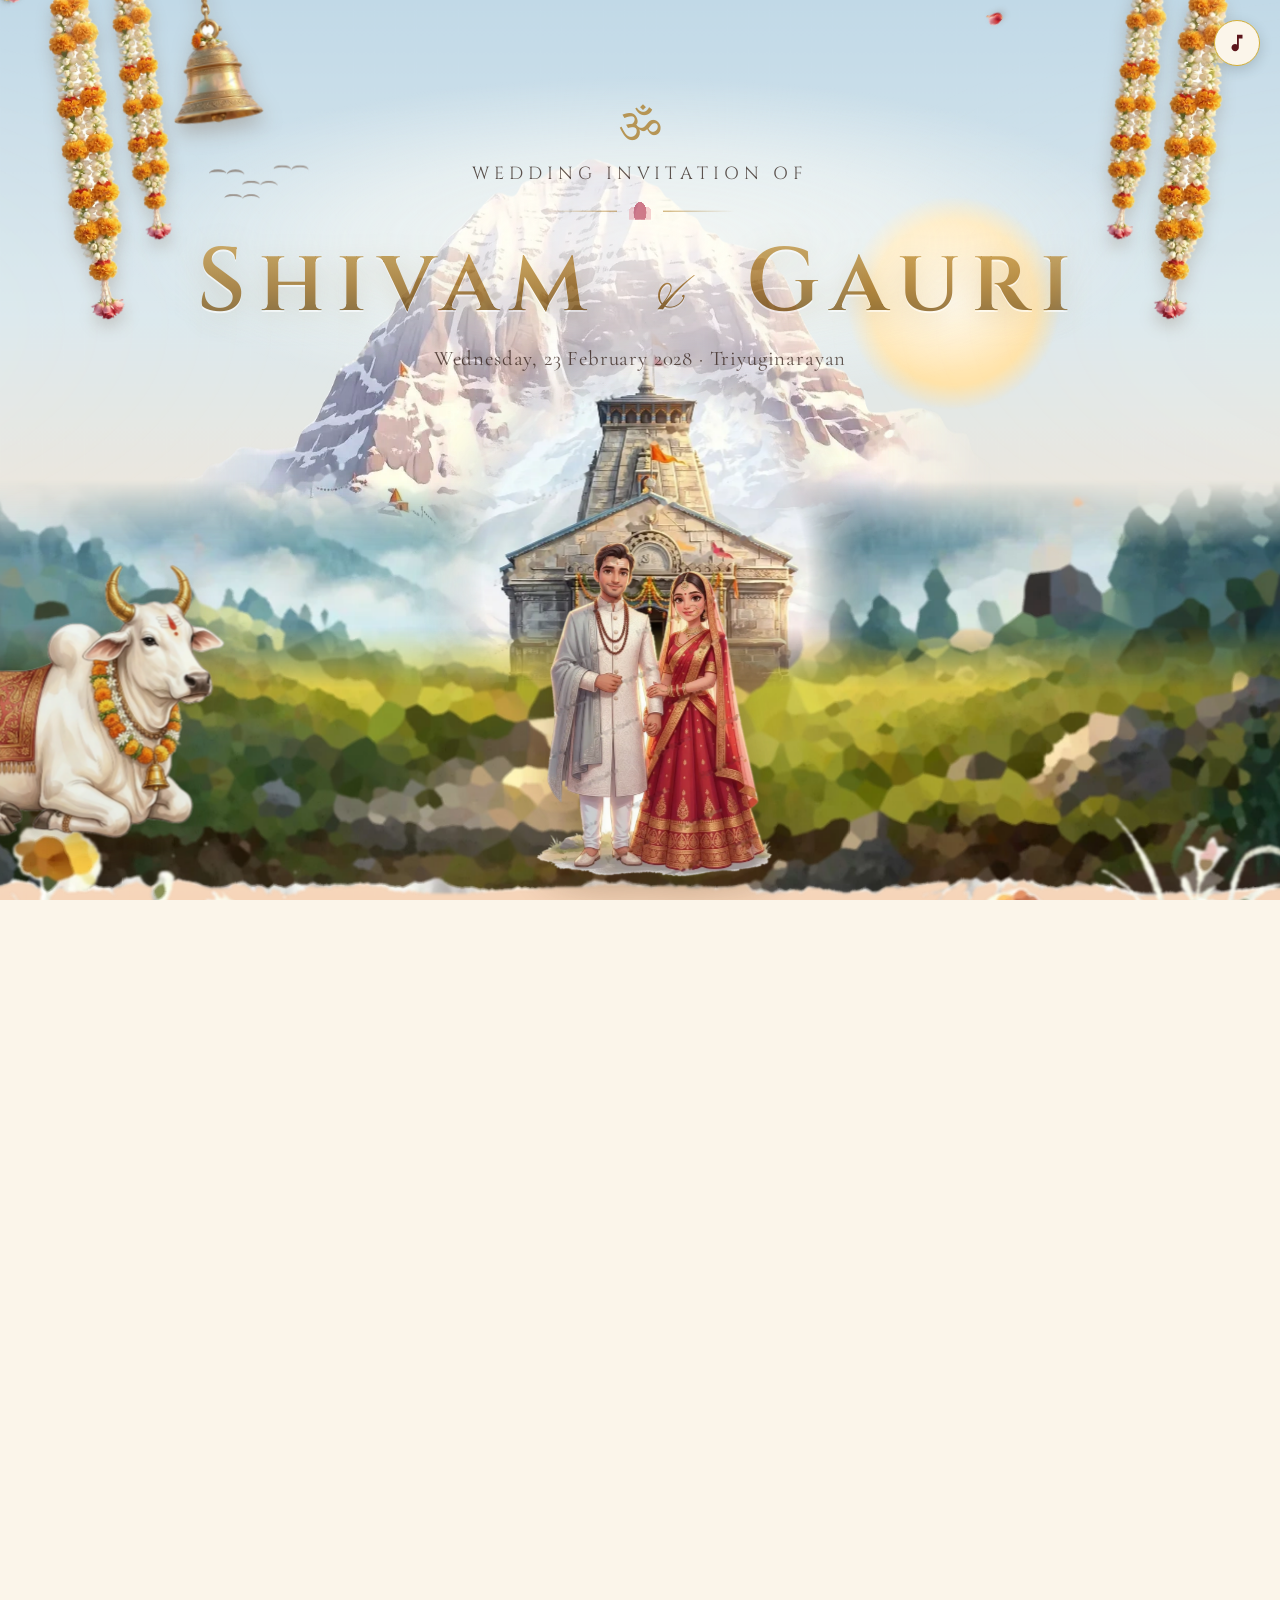
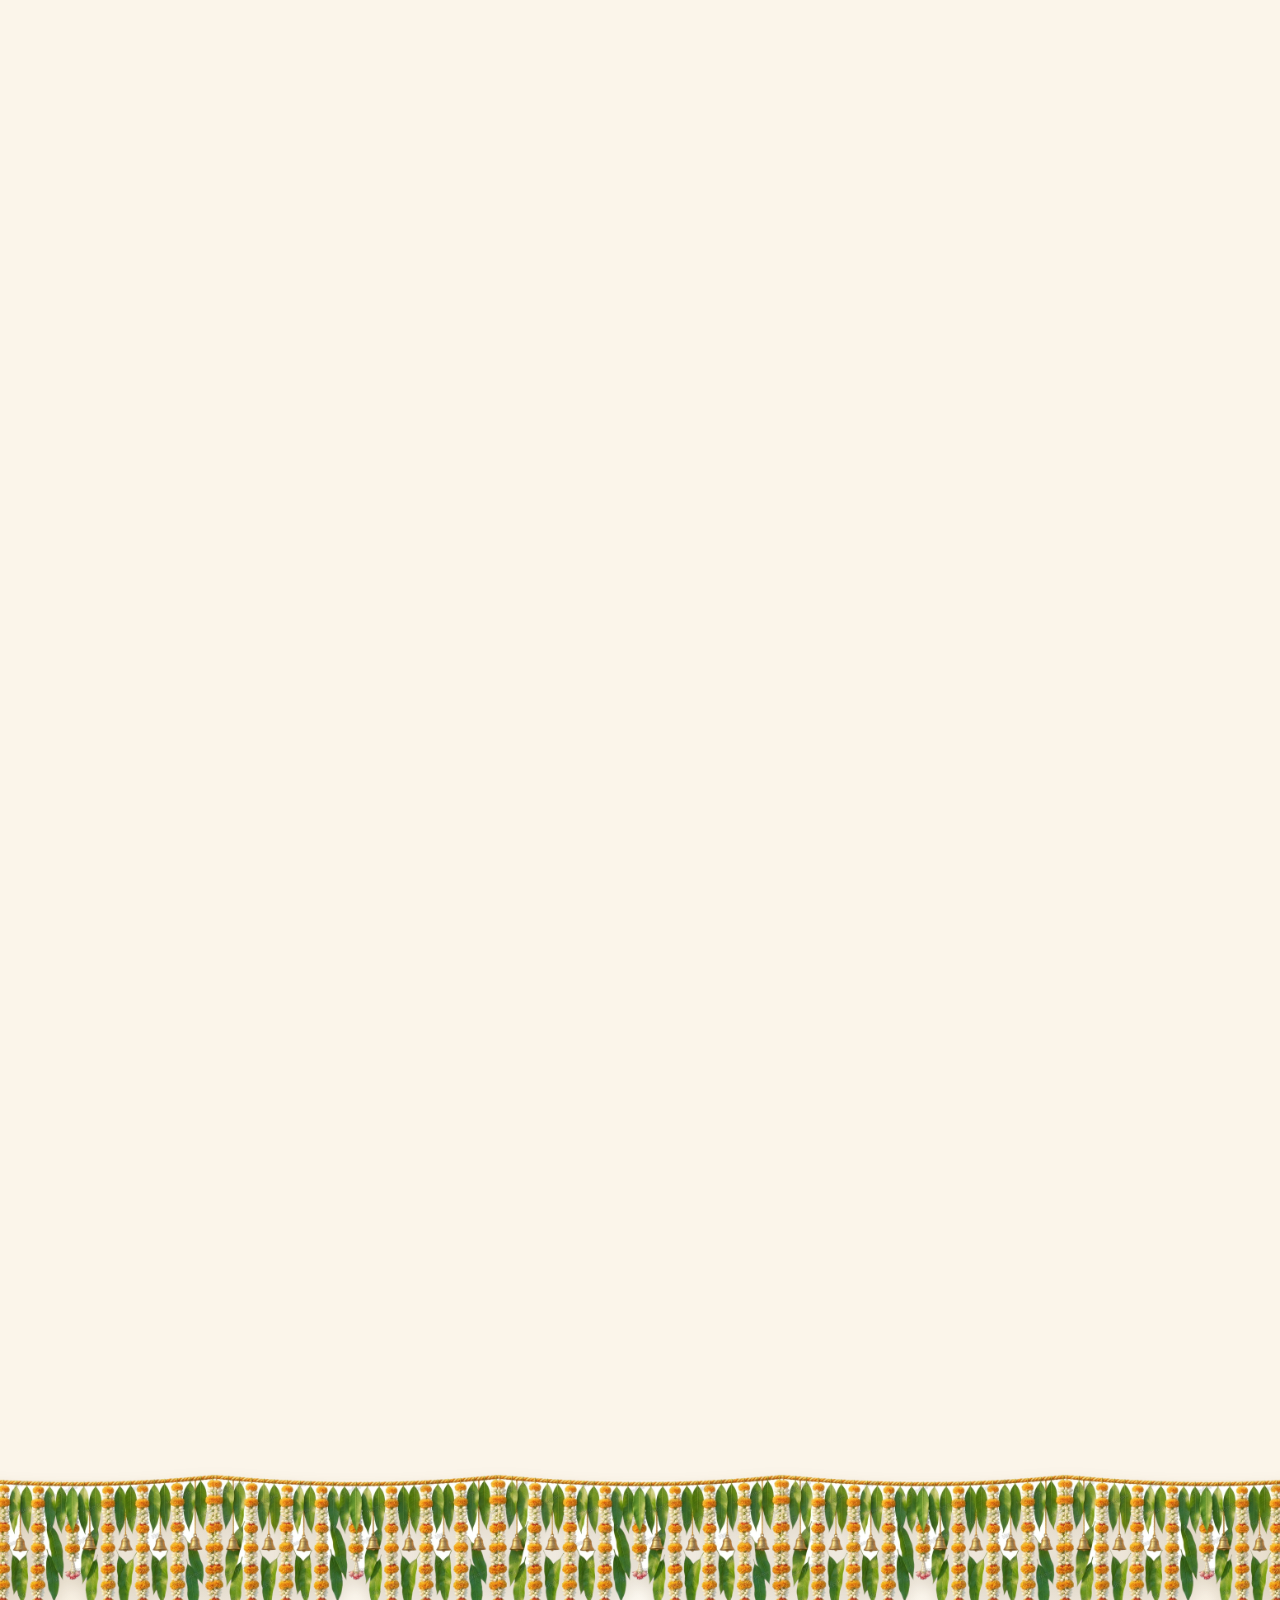
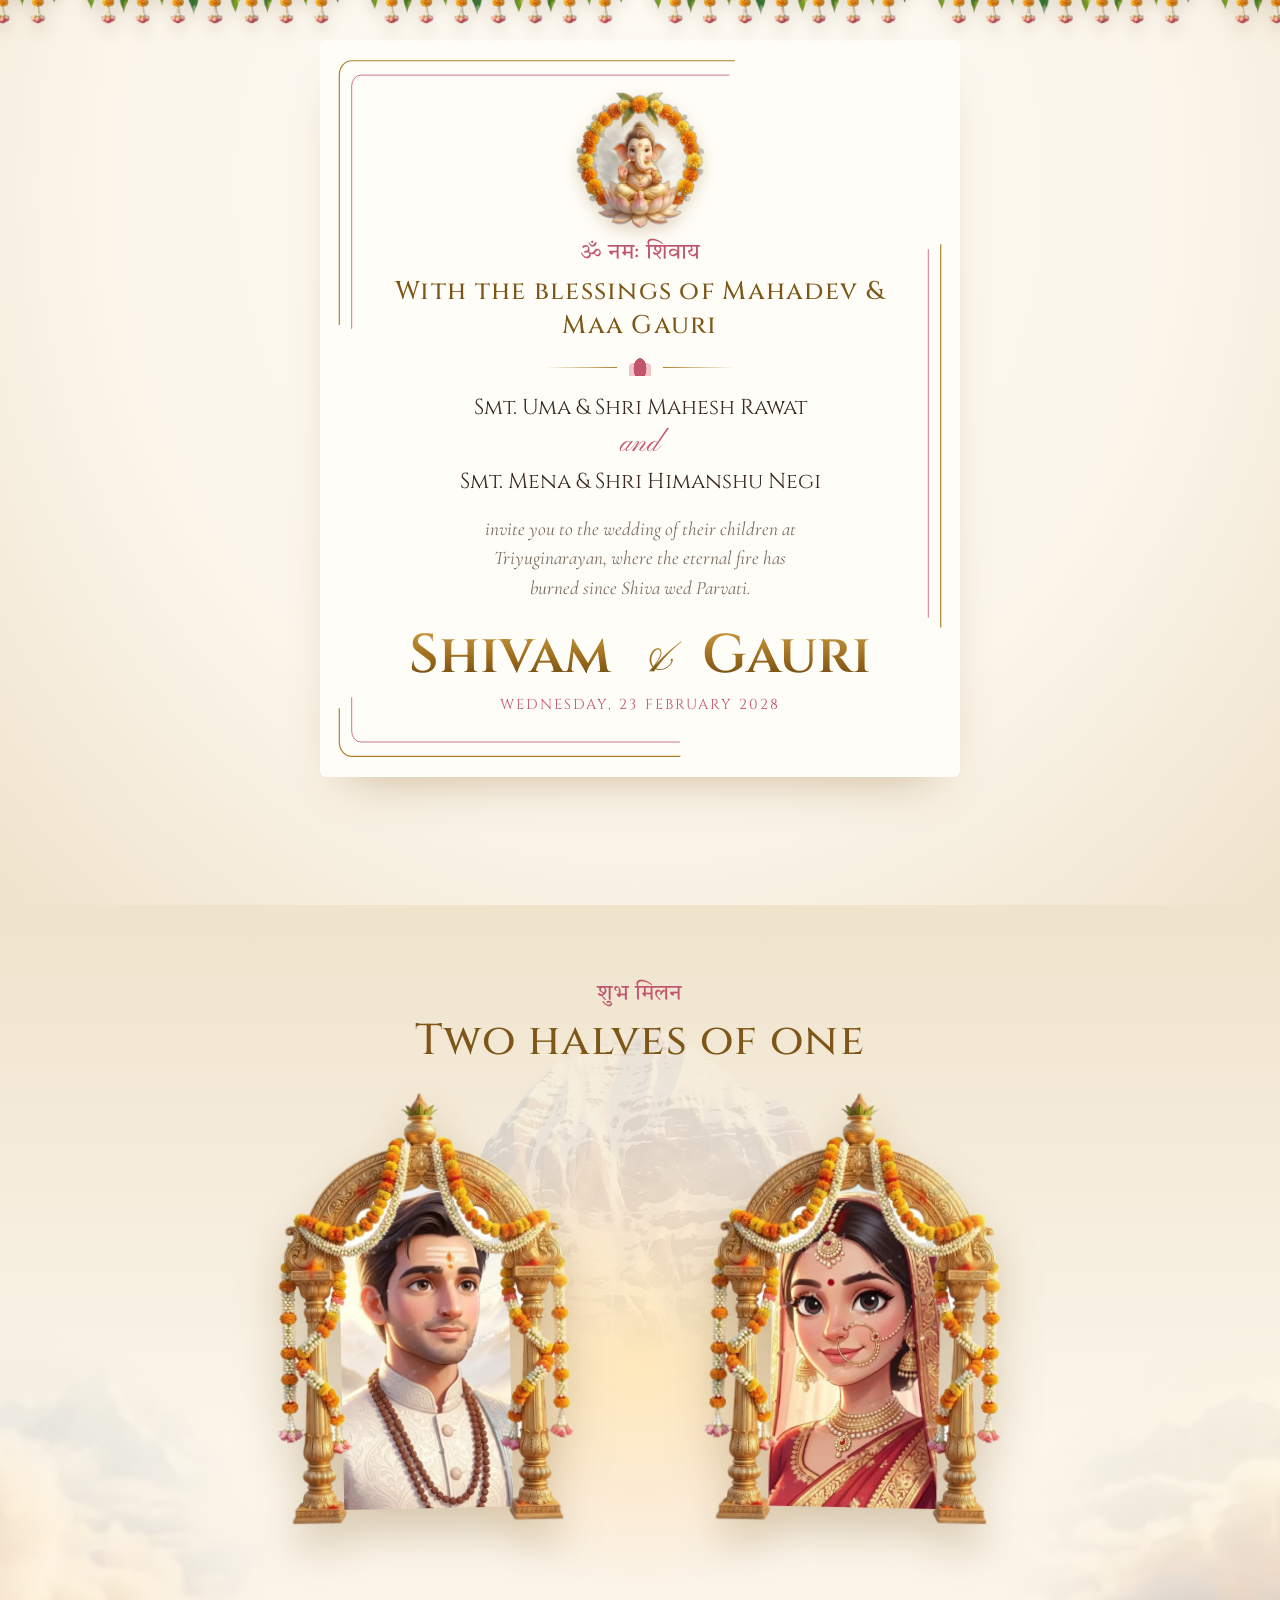
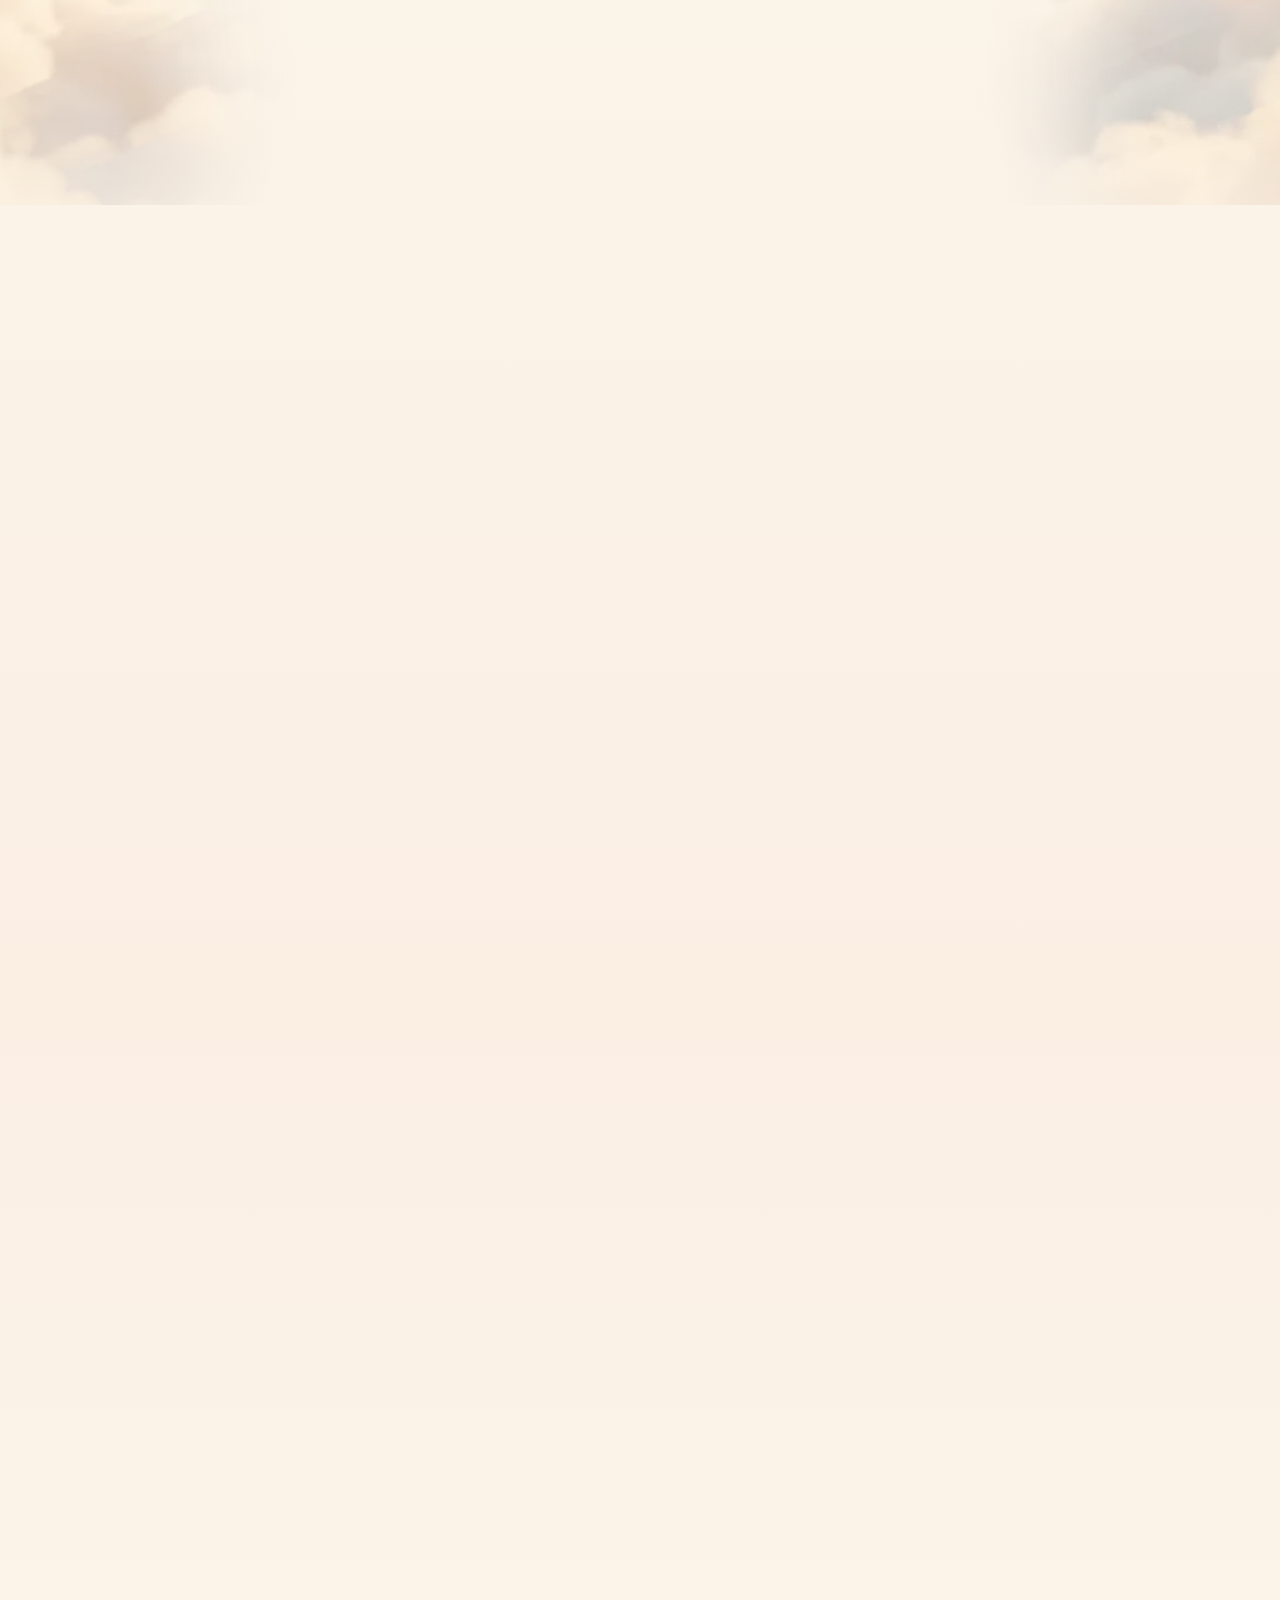
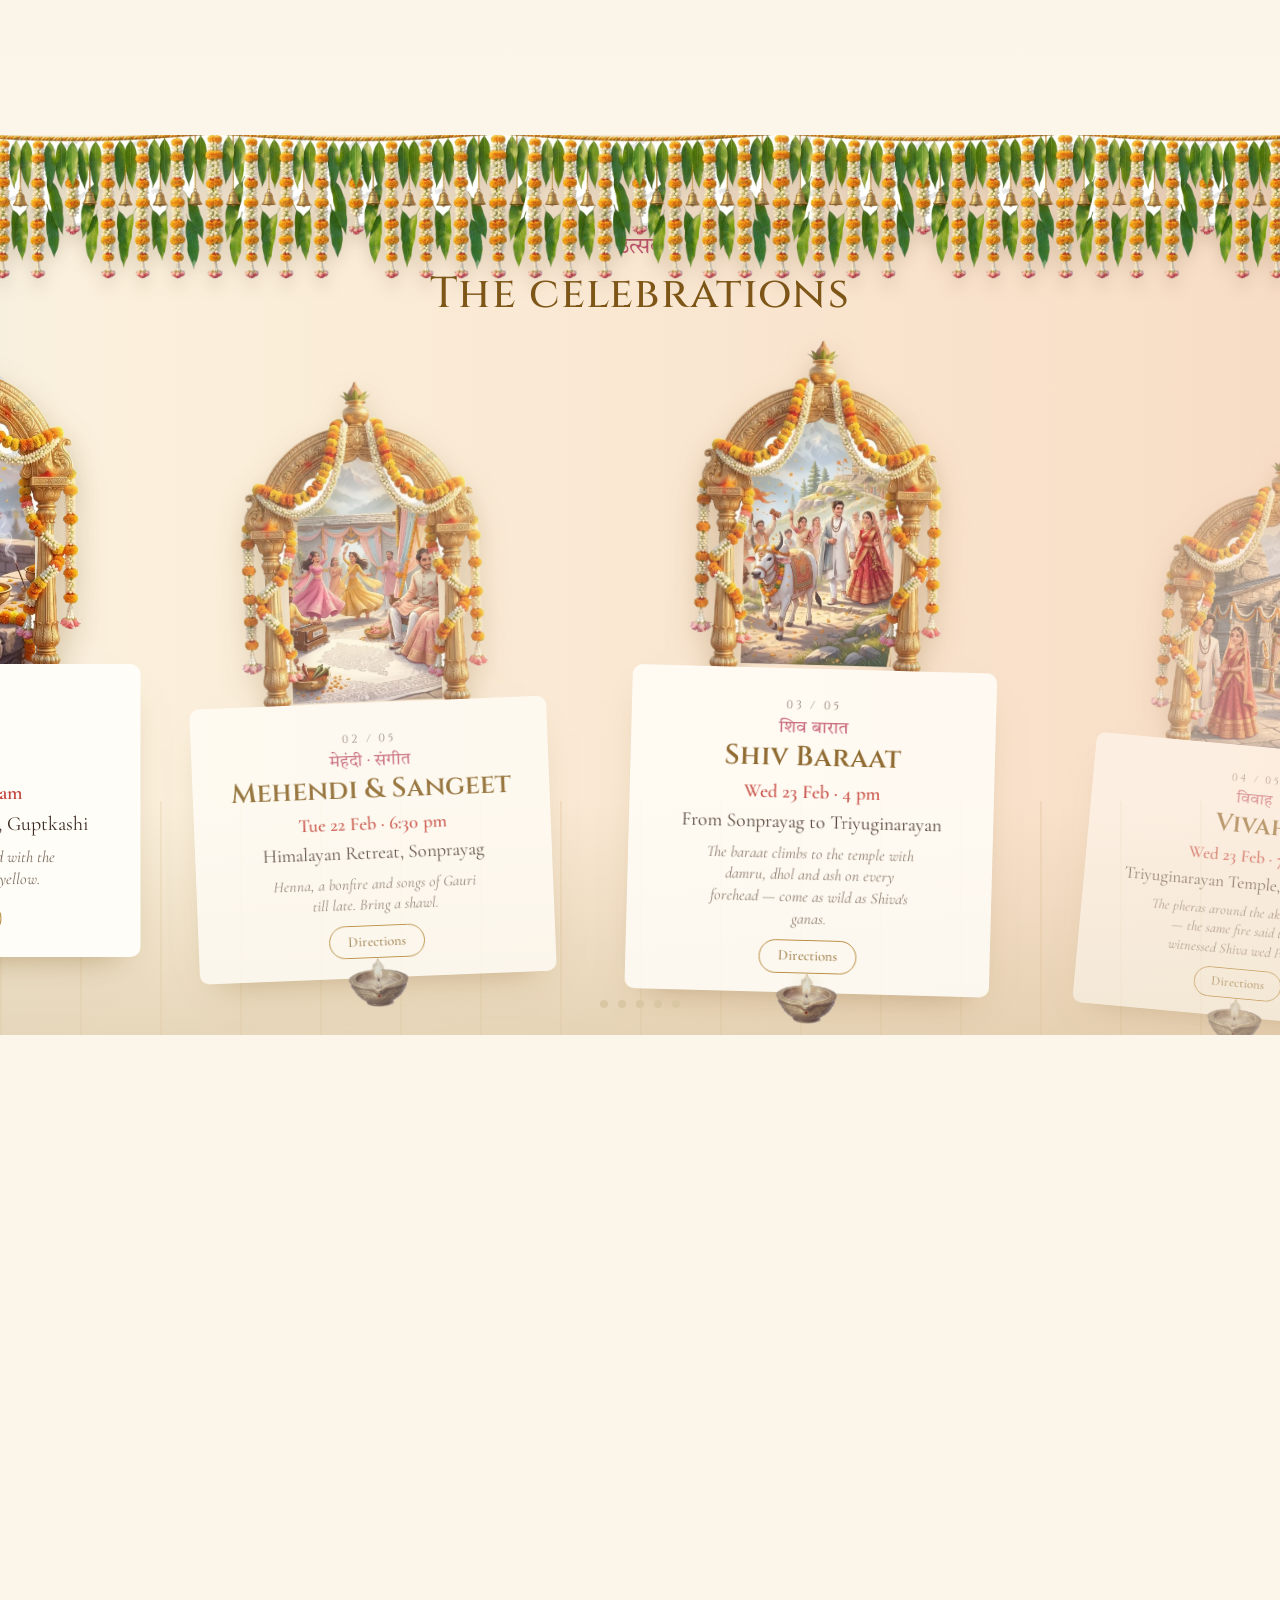
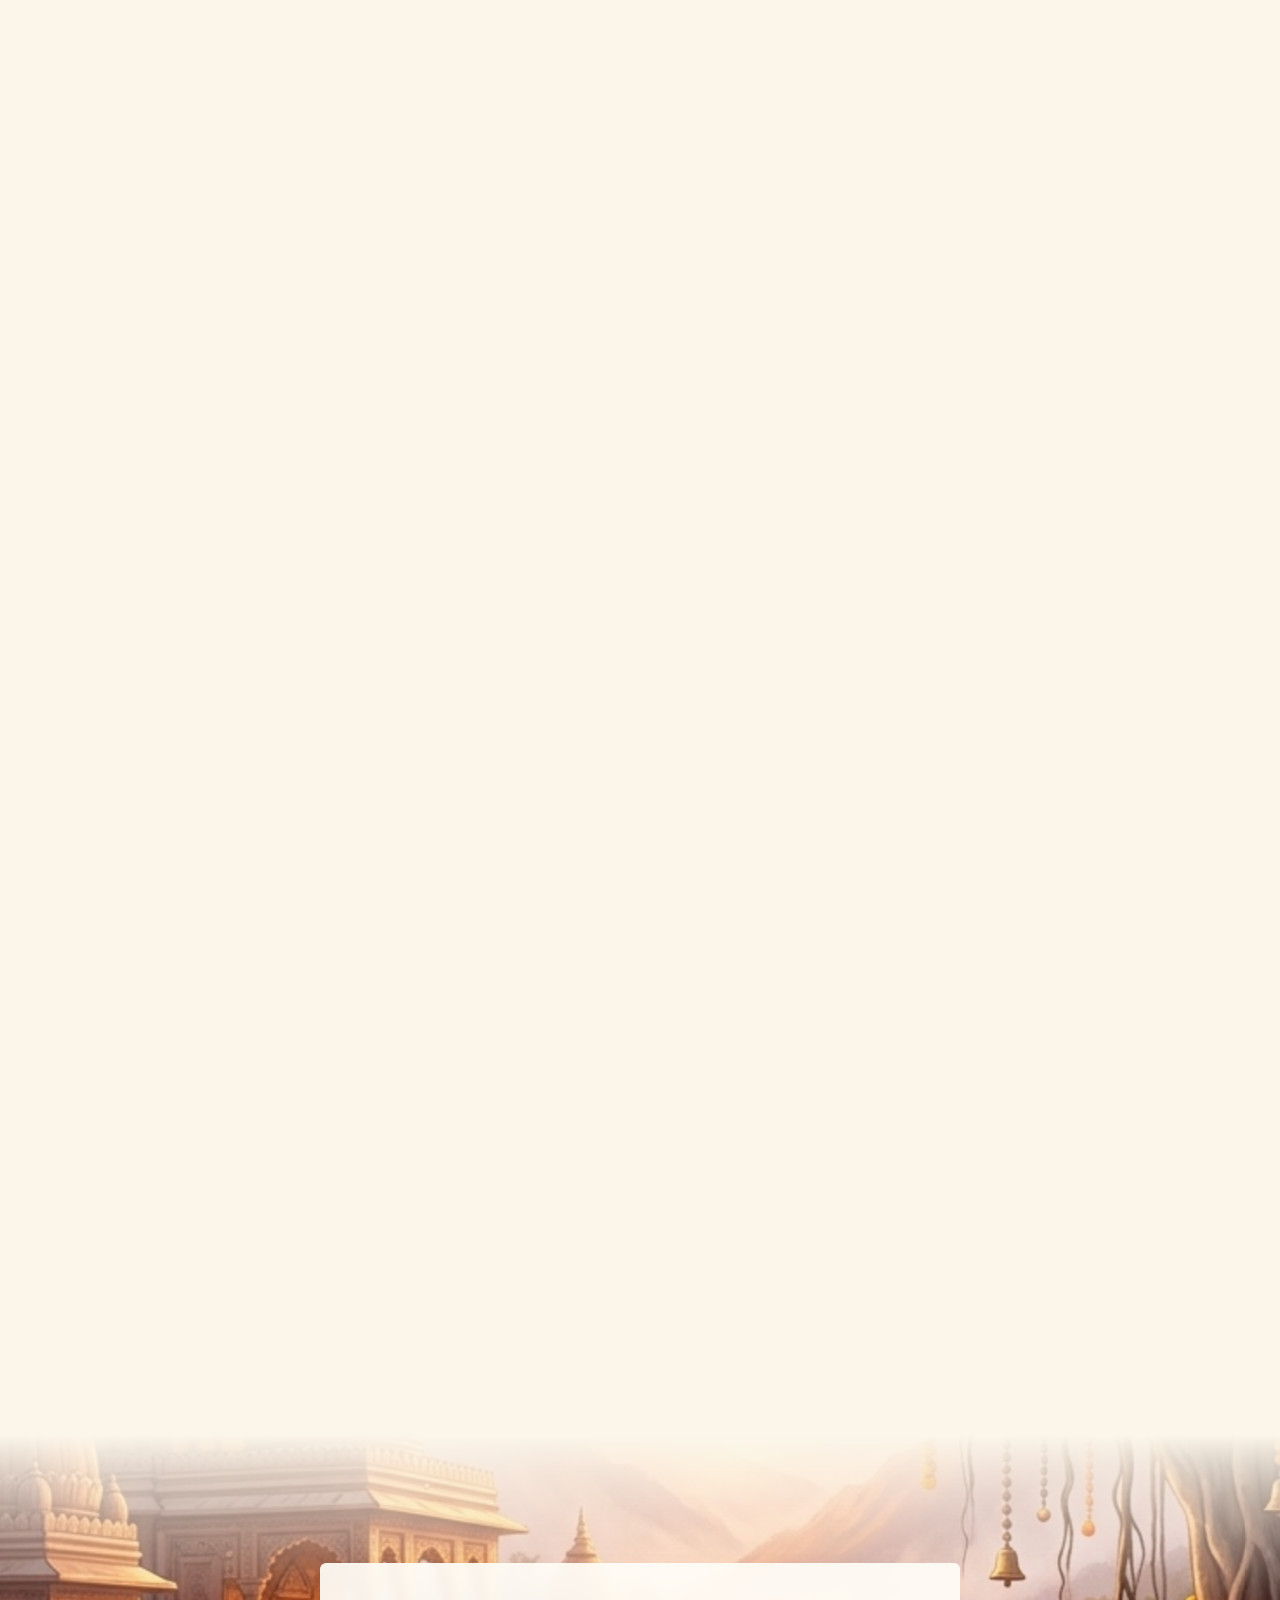
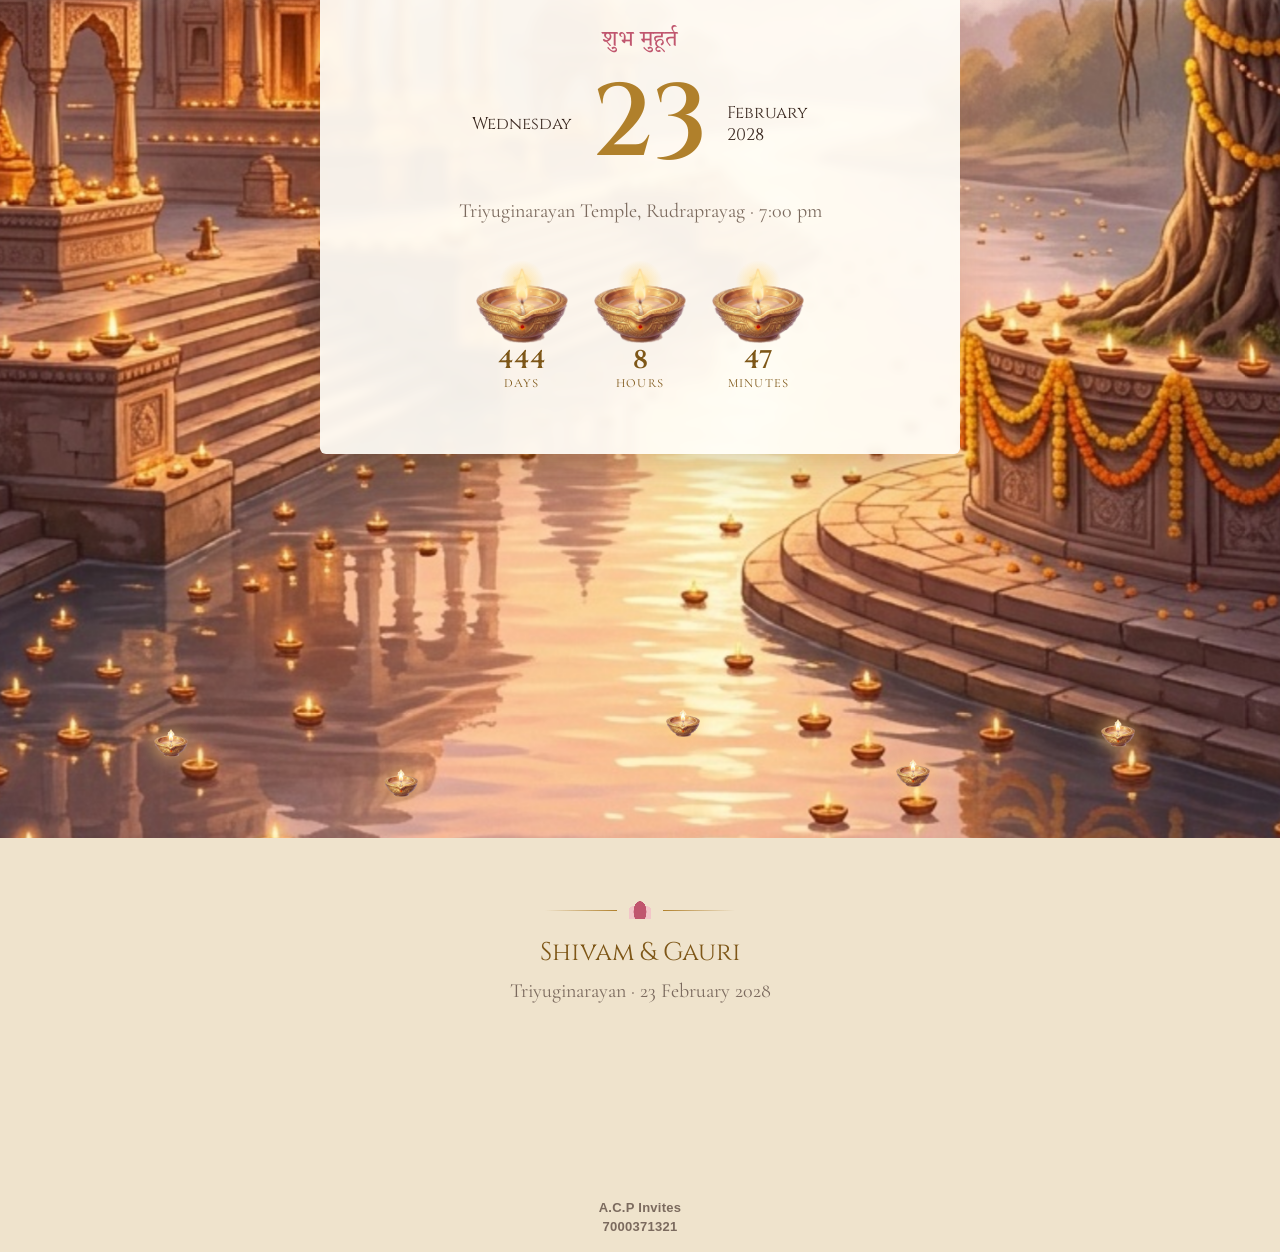
==== commit e267424d: "feat: show pause bars (||) icon when audio is paused" ====
--- a/invite.html
+++ b/invite.html
@@ -279,9 +279,13 @@
     <source src="Inkem Inkem Inkem Kaavaale  Flute Siva  Geetha Govindam - flutesiva.mp3" type="audio/mpeg">
   </audio>
 
-  <button id="musicToggleBtn" class="floating-music-btn" aria-label="Toggle Music" title="Play / Pause Music">
+  <button id="musicToggleBtn" class="floating-music-btn paused" aria-label="Toggle Music" title="Play / Pause Music">
     <svg class="music-note-icon" viewBox="0 0 24 24" aria-hidden="true">
       <path d="M12 3v10.55c-.59-.34-1.27-.55-2-.55-2.21 0-4 1.79-4 4s1.79 4 4 4 4-1.79 4-4V7h4V3h-6z"/>
+    </svg>
+    <svg class="pause-icon" viewBox="0 0 24 24" aria-hidden="true">
+      <rect x="6.5" y="5" width="3.5" height="14" rx="1.75"/>
+      <rect x="14" y="5" width="3.5" height="14" rx="1.75"/>
     </svg>
   </button>
 
@@ -315,24 +319,36 @@
       transform: scale(0.95);
     }
     .floating-music-btn .music-note-icon {
+      display: none;
       width: 22px;
       height: 22px;
       fill: #5c151b;
       transition: transform 0.3s ease;
     }
+    .floating-music-btn .pause-icon {
+      display: block;
+      width: 20px;
+      height: 20px;
+      fill: #5c151b;
+      transition: transform 0.3s ease;
+    }
     .floating-music-btn.playing .music-note-icon {
+      display: block;
       animation: noteFloat 2.4s ease-in-out infinite alternate;
+    }
+    .floating-music-btn.playing .pause-icon {
+      display: none;
+    }
+    .floating-music-btn.paused .music-note-icon {
+      display: none;
+    }
+    .floating-music-btn.paused .pause-icon {
+      display: block;
     }
     @keyframes noteFloat {
       0% { transform: scale(1) rotate(0deg); }
       50% { transform: scale(1.12) rotate(8deg); }
       100% { transform: scale(1) rotate(-8deg); }
-    }
-    .floating-music-btn.paused {
-      opacity: 0.82;
-    }
-    .floating-music-btn.paused .music-note-icon {
-      animation: none;
     }
     @media (max-width: 600px) {
       .floating-music-btn {
@@ -344,6 +360,10 @@
       .floating-music-btn .music-note-icon {
         width: 20px;
         height: 20px;
+      }
+      .floating-music-btn .pause-icon {
+        width: 18px;
+        height: 18px;
       }
     }
   </style>
